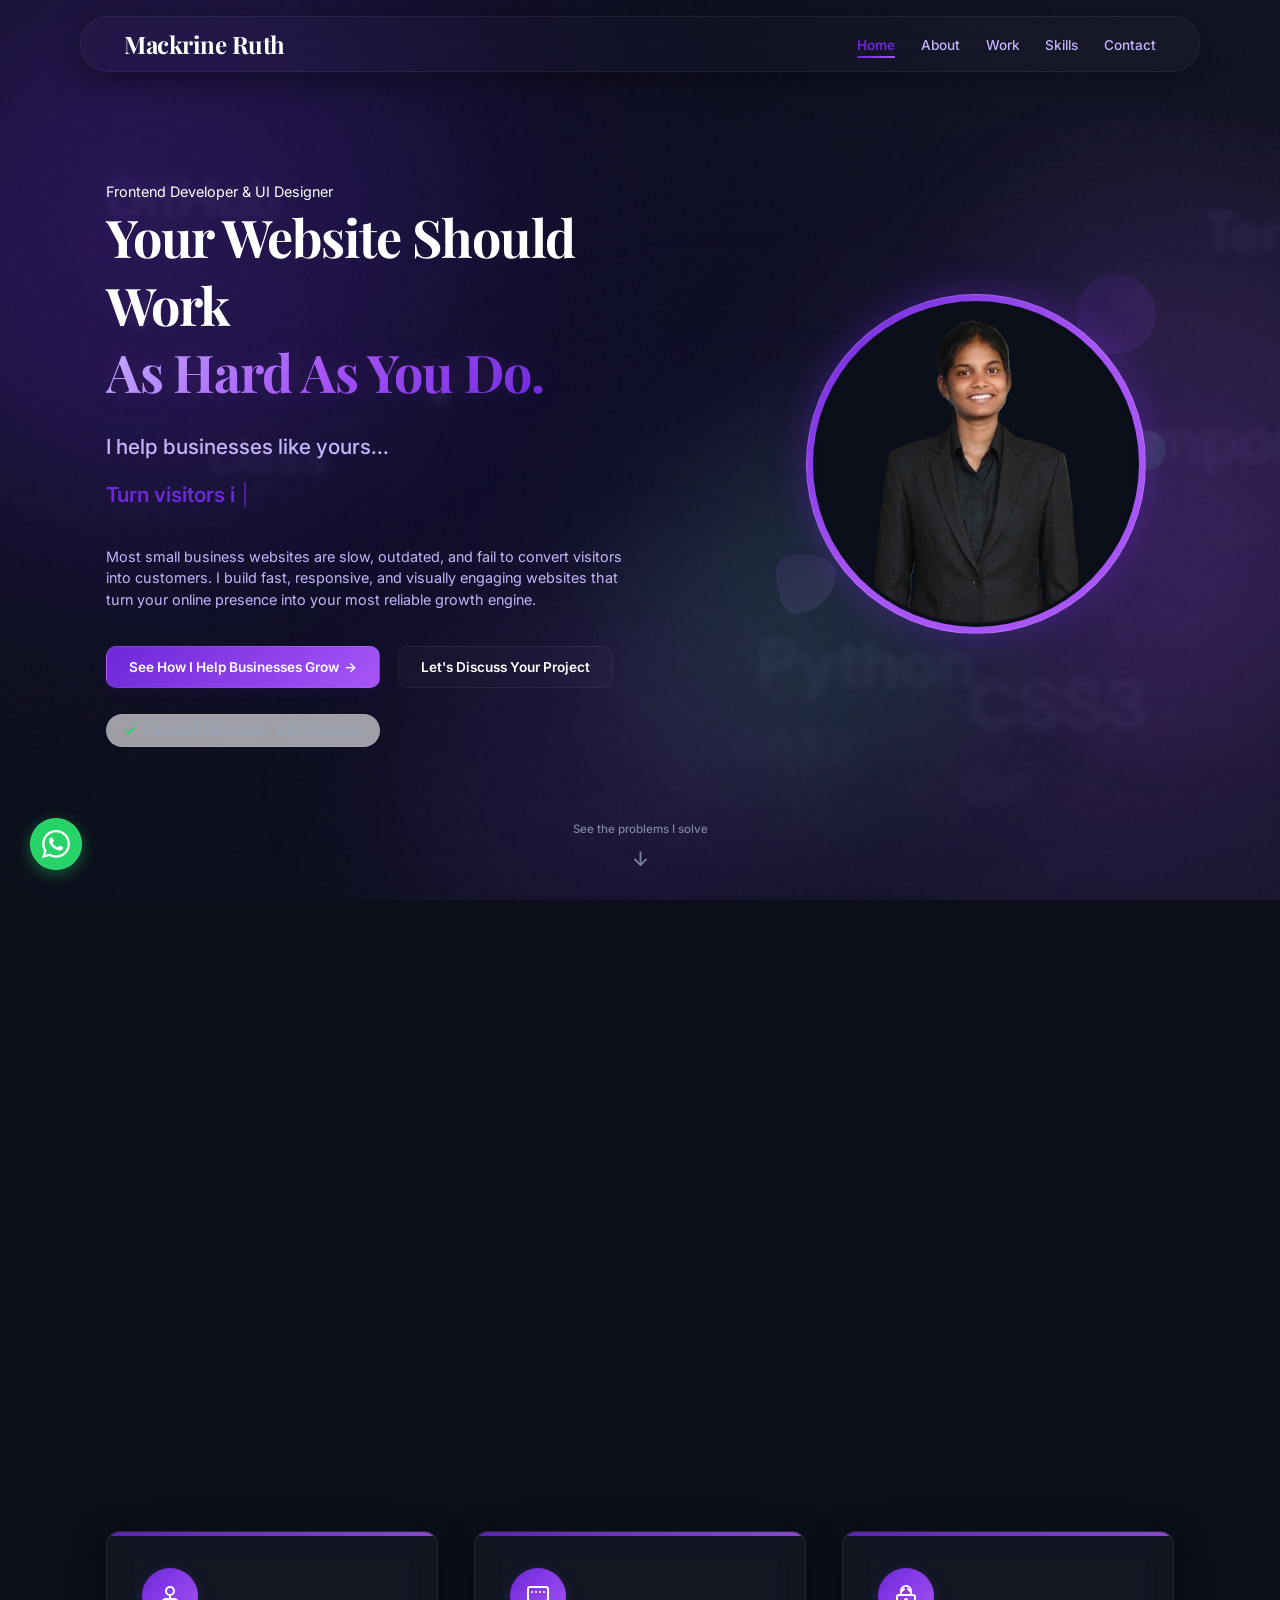
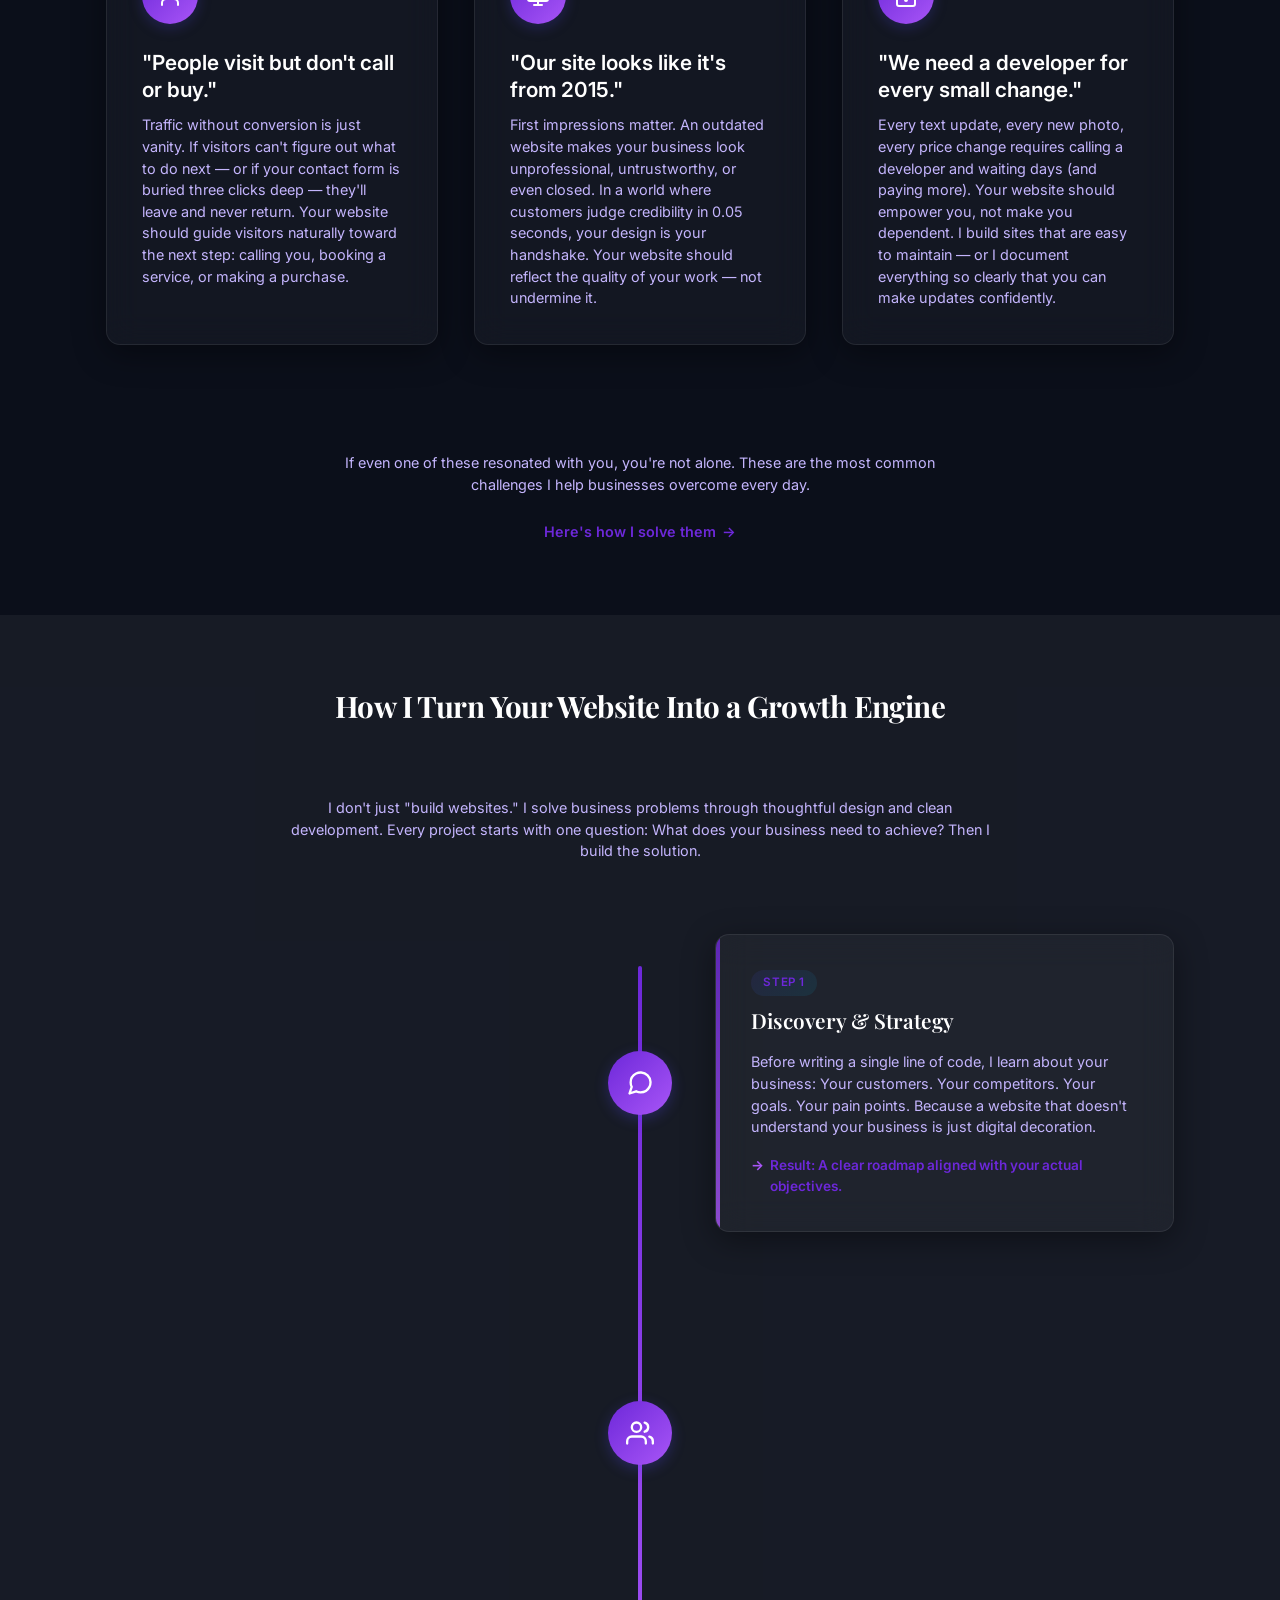
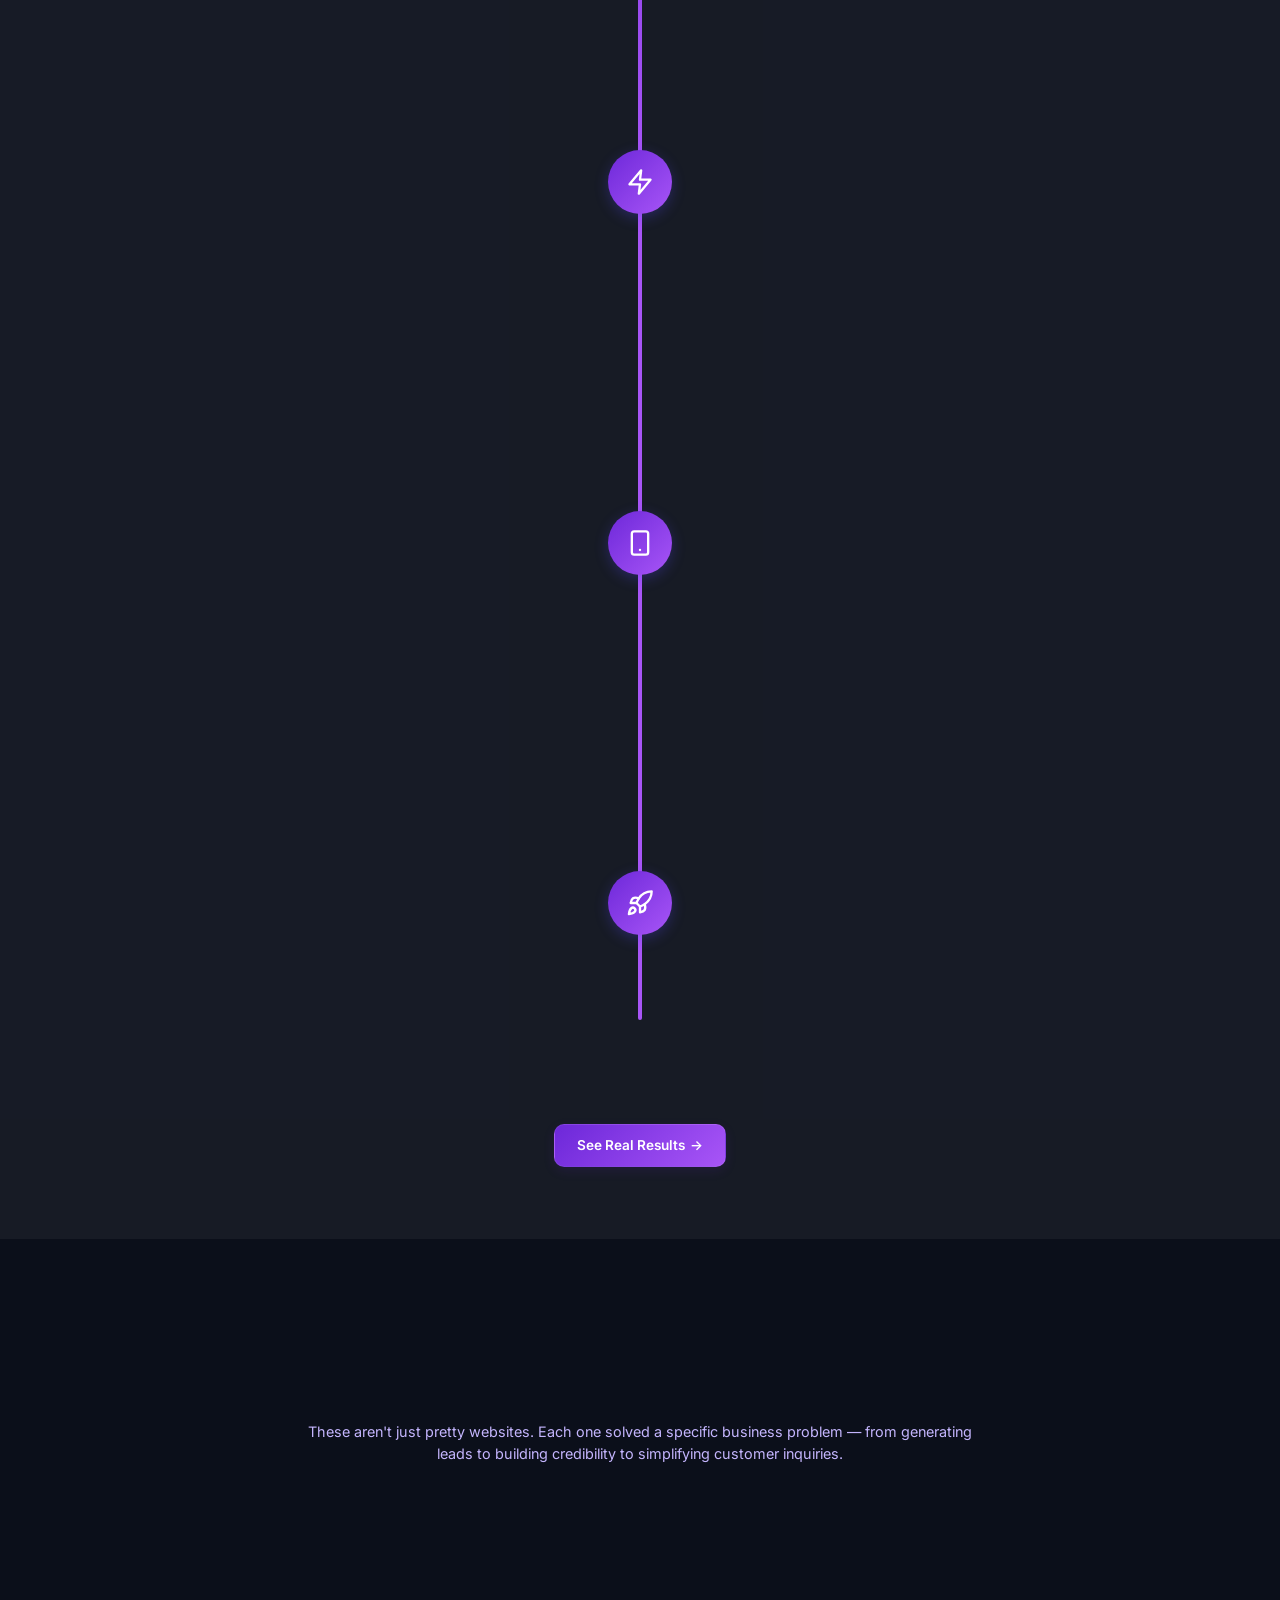
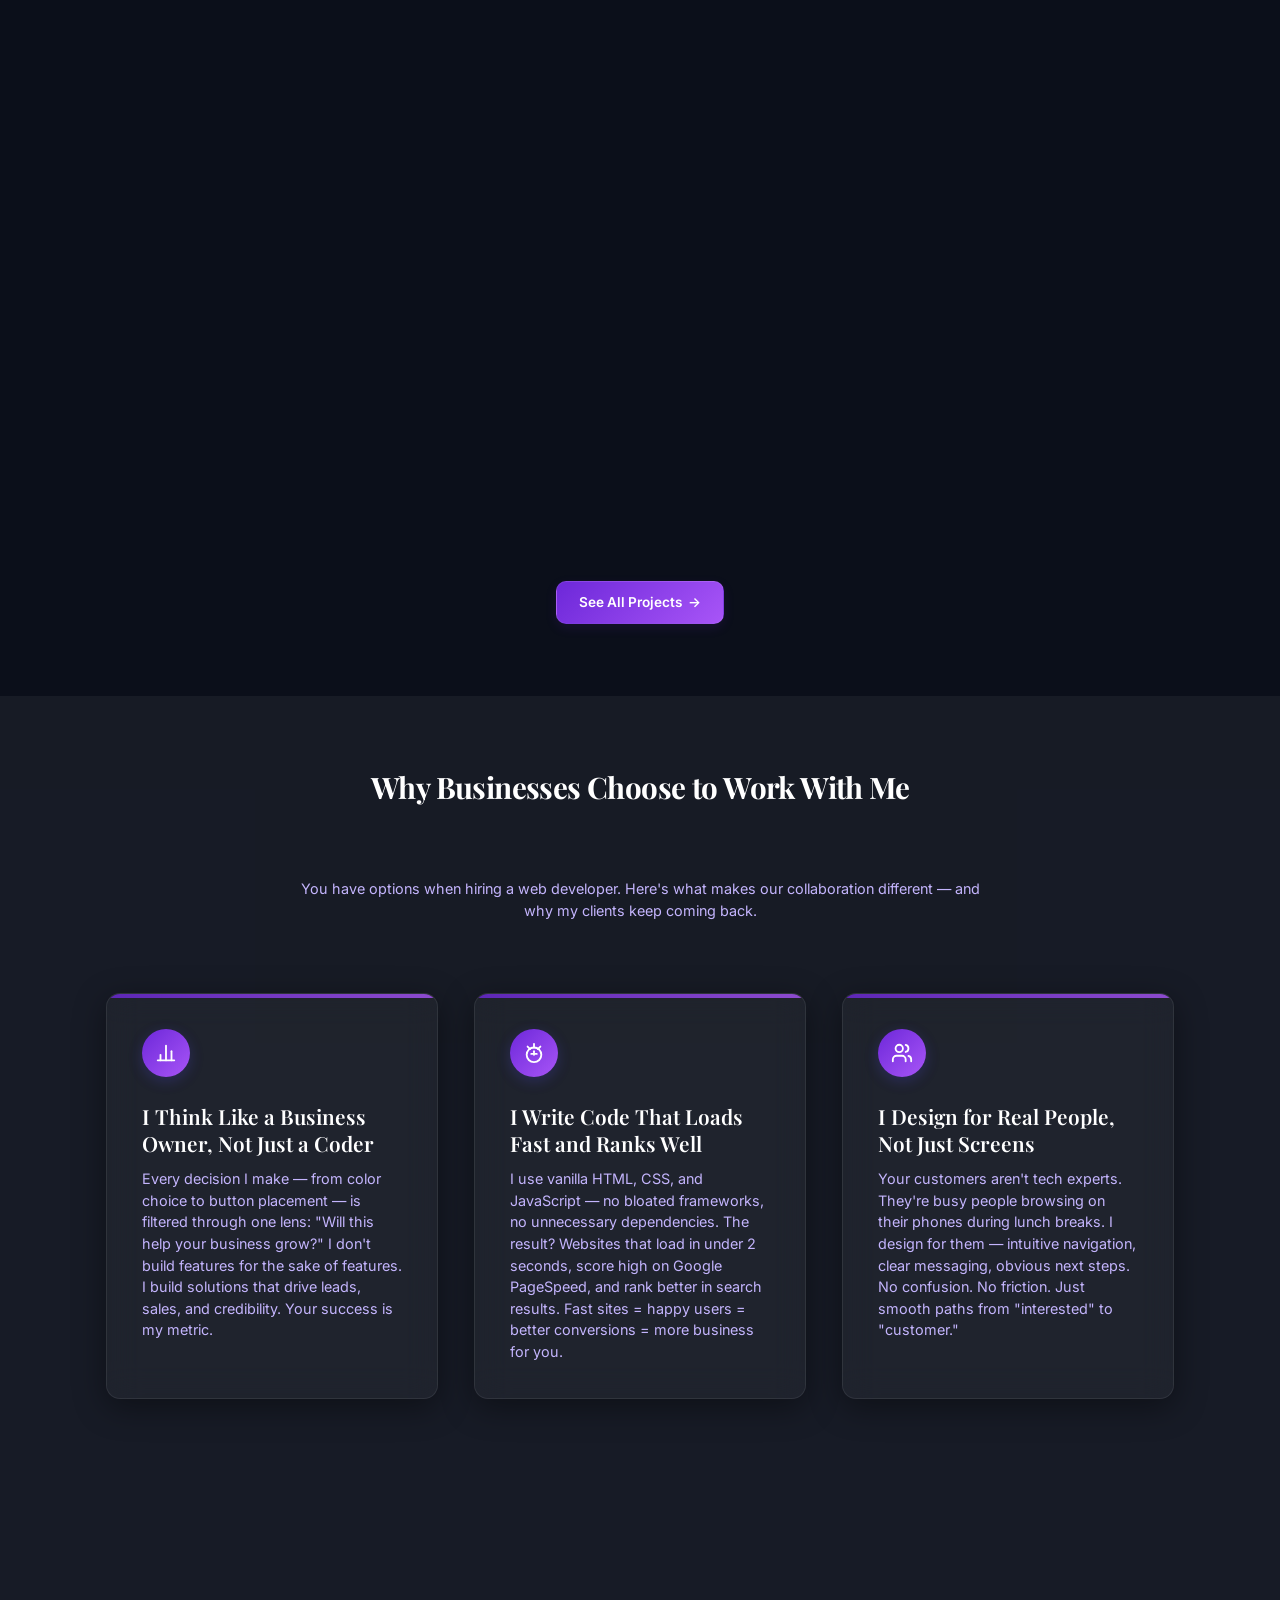
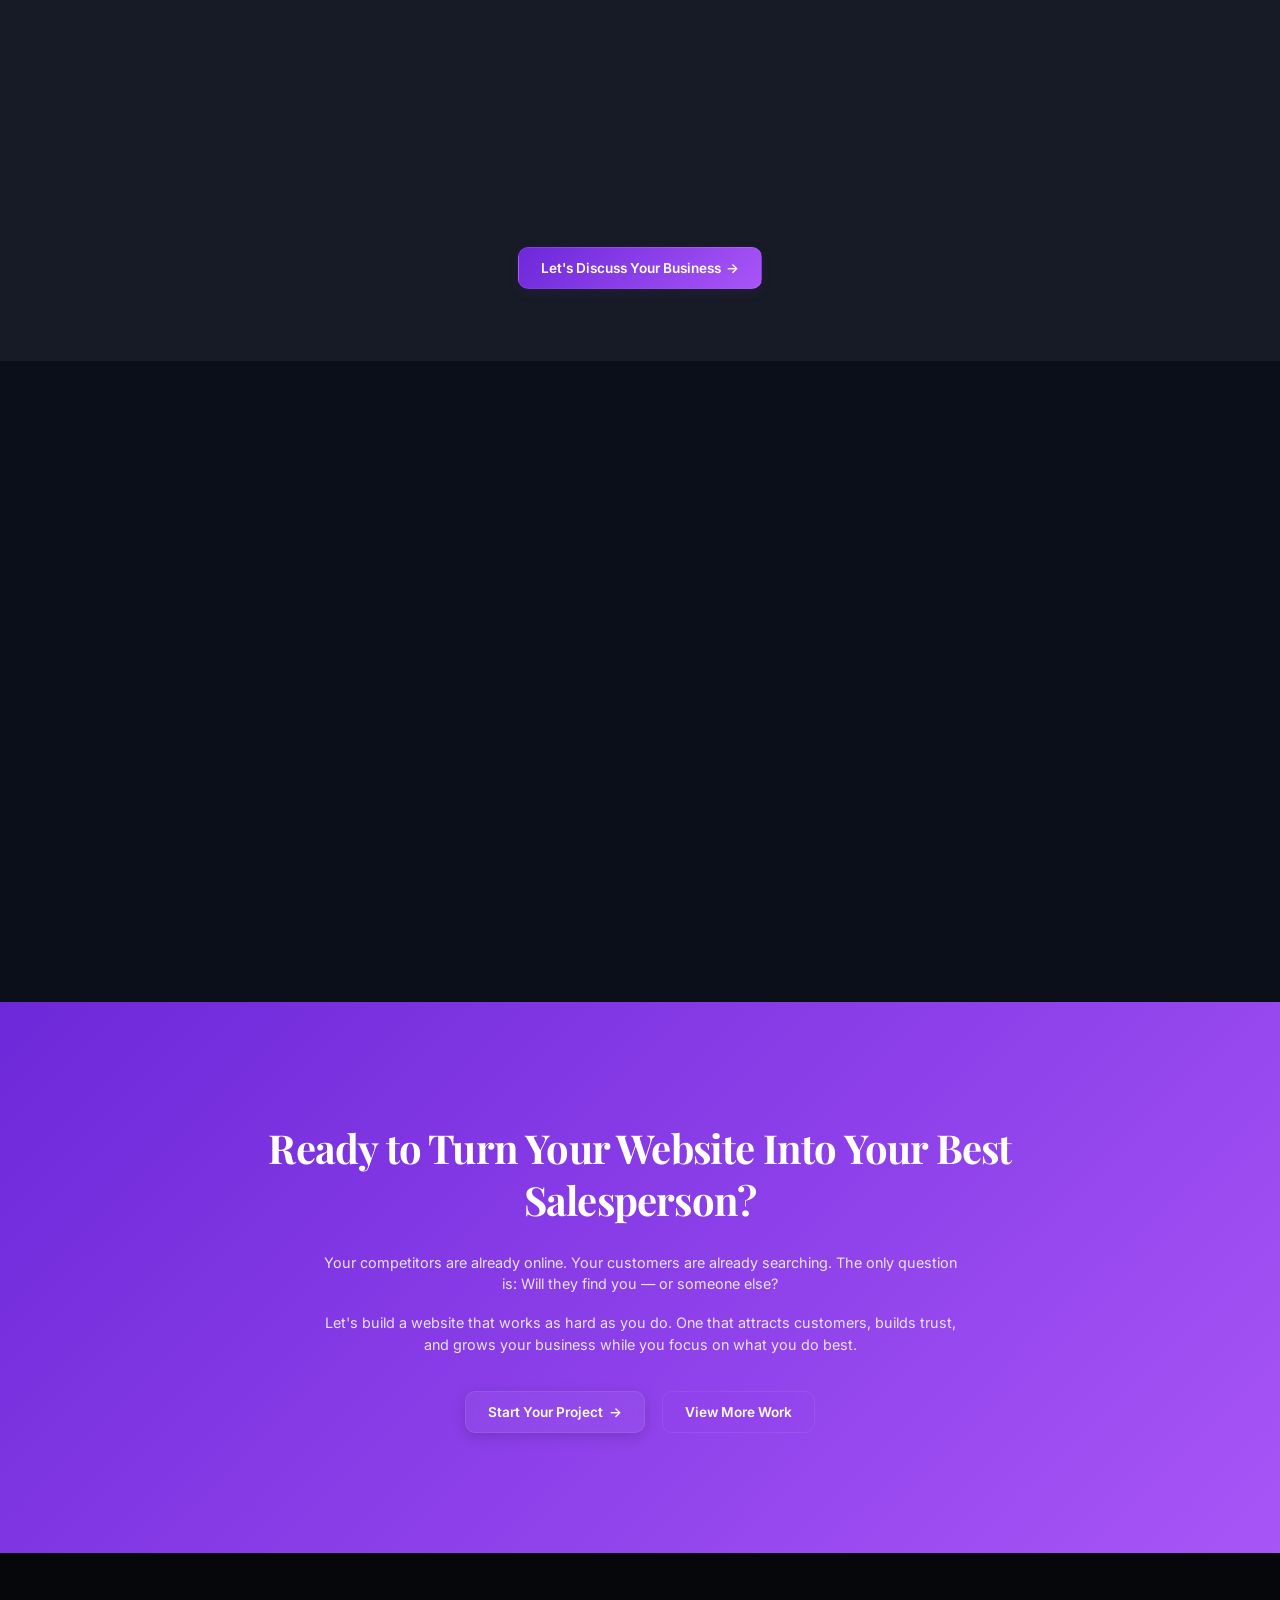
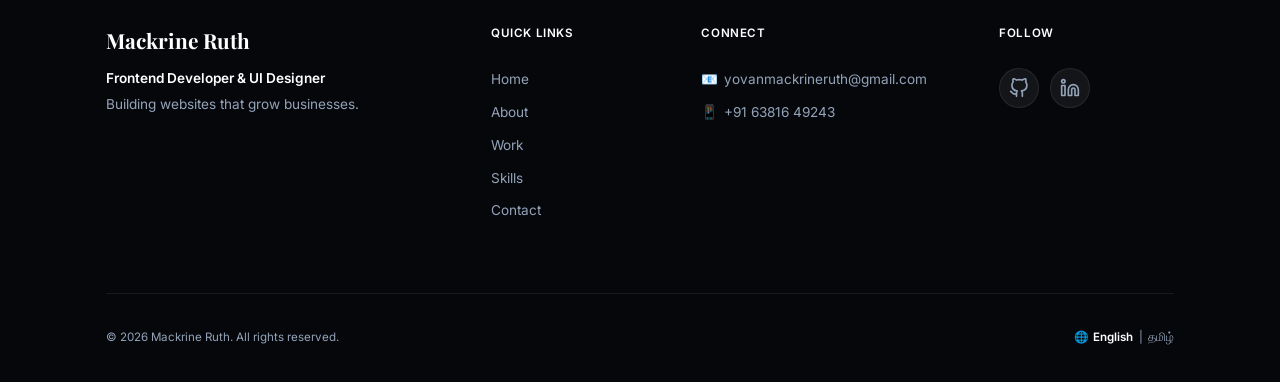
==== index.html @ 6bc2cc9e "all files uploaded" ====
<!DOCTYPE html>
<html lang="en">

<head>
    <meta charset="UTF-8">
    <meta name="viewport" content="width=device-width, initial-scale=1.0">
    <meta http-equiv="X-UA-Compatible" content="IE=edge">

    <!-- Primary SEO Meta Tags -->
    <title>Business-Focused Web Developer & UI Designer | Thanjavur, Tamil Nadu</title>
    <meta name="description"
        content="Need a website that actually grows your business? I build fast, responsive, and conversion-focused websites for small businesses in Tamil Nadu. Let's turn your online presence into your best salesperson.">
    <meta name="keywords"
        content="business website developer, web developer for small business, responsive website design, UI designer Thanjavur, hire web developer Tamil Nadu, website that converts visitors, mobile-first web design">
    <meta name="author" content="Mackrine Ruth">
    <meta name="robots" content="index, follow">
    <link rel="canonical" href="https://mackrineruth.dev/index.html">

    <!-- Open Graph / Facebook -->
    <meta property="og:type" content="website">
    <meta property="og:url" content="https://mackrineruth.dev/">
    <meta property="og:title" content="Need a Website That Grows Your Business? | Mackrine Ruth">
    <meta property="og:description"
        content="I help small businesses turn their websites into powerful growth engines. Fast, beautiful, and built to convert.">
    <meta property="og:image" content="assets/images/mackrine.png">
    <meta property="og:locale" content="en_IN">

    <!-- Twitter -->
    <meta property="twitter:card" content="summary_large_image">
    <meta property="twitter:url" content="https://mackrineruth.dev/">
    <meta property="twitter:title" content="Need a Website That Grows Your Business? | Mackrine Ruth">
    <meta property="twitter:description"
        content="I help small businesses turn their websites into powerful growth engines. Fast, beautiful, and built to convert.">
    <meta property="twitter:image" content="assets/images/mackrine.png">

    <!-- Preconnect to Google Fonts for Performance -->
    <link rel="preconnect" href="https://fonts.googleapis.com">
    <link rel="preconnect" href="https://fonts.gstatic.com" crossorigin>
    <link
        href="https://fonts.googleapis.com/css2?family=Playfair+Display:wght@400;600;700&family=Inter:wght@300;400;500;600;700&display=swap"
        rel="stylesheet">

    <!-- Main Stylesheet -->
    <link rel="stylesheet" href="css/style.css">
</head>

<body>
    <!-- Skip to main content link for screen readers and keyboard navigation -->
    <a href="#main" class="skip-link">Skip to main content</a>

    <!-- 
      ========================================
      GLOBAL HEADER / NAVIGATION
      ========================================
      - Fixed position, sticky on scroll
      - Glassmorphism effect on scroll (backdrop-filter)
      - Mobile-first: hamburger menu on < 992px
      - Desktop: horizontal nav links with active state
      - Accessible: ARIA labels, roles, keyboard support
    -->
    <header class="site-header" role="banner">
        <div class="container nav-container">
            <nav class="main-nav" role="navigation" aria-label="Main navigation">

                <!-- Brand / Logo -->
                <a href="index.html" class="nav-brand" aria-label="Mackrine Ruth - Home">
                    Mackrine Ruth
                </a>

                <!-- Desktop Navigation Menu -->
                <ul class="nav-menu" role="menubar">
                    <li role="none">
                        <a href="index.html" class="nav-link active" aria-current="page" role="menuitem">Home</a>
                    </li>
                    <li role="none">
                        <a href="about.html" class="nav-link" role="menuitem">About</a>
                    </li>
                    <li role="none">
                        <a href="work.html" class="nav-link" role="menuitem">Work</a>
                    </li>
                    <li role="none">
                        <a href="skills.html" class="nav-link" role="menuitem">Skills</a>
                    </li>
                    <li role="none">
                        <a href="contact.html" class="nav-link" role="menuitem">Contact</a>
                    </li>
                </ul>

                <!-- Mobile Hamburger Toggle -->
                <button class="nav-toggle" aria-label="Toggle navigation menu" aria-expanded="false"
                    aria-controls="mobile-drawer" type="button">
                    <span class="hamburger-bar" aria-hidden="true"></span>
                    <span class="hamburger-bar" aria-hidden="true"></span>
                    <span class="hamburger-bar" aria-hidden="true"></span>
                </button>
            </nav>
        </div>

        <!-- Mobile Navigation Drawer -->
        <div class="mobile-drawer" id="mobile-drawer" role="dialog" aria-label="Mobile navigation" aria-modal="true"
            aria-hidden="true">
            <div class="drawer-overlay" aria-hidden="true"></div>
            <div class="drawer-content">
                <div class="drawer-header">
                    <span class="drawer-brand">Mackrine Ruth</span>
                    <button class="drawer-close" aria-label="Close navigation menu" type="button">
                        <span aria-hidden="true">&times;</span>
                    </button>
                </div>

                <ul class="drawer-menu" role="menu">
                    <li role="none">
                        <a href="index.html" class="drawer-link active" aria-current="page" role="menuitem">Home</a>
                    </li>
                    <li role="none">
                        <a href="about.html" class="drawer-link" role="menuitem">About</a>
                    </li>
                    <li role="none">
                        <a href="work.html" class="drawer-link" role="menuitem">Work</a>
                    </li>
                    <li role="none">
                        <a href="skills.html" class="drawer-link" role="menuitem">Skills</a>
                    </li>
                    <li role="none">
                        <a href="contact.html" class="drawer-link" role="menuitem">Contact</a>
                    </li>
                </ul>

                <div class="drawer-footer">
                    <p class="drawer-contact">
                        <a href="mailto:yovanmackrineruth@gmail.com">yovanmackrineruth@gmail.com</a>
                    </p>
                    <p class="drawer-contact">
                        <a href="tel:+916381649243">+91 63816 49243</a>
                    </p>
                </div>
            </div>
        </div>
    </header>

    <!-- MAIN CONTENT -->
    <main id="main">

        <!-- 
          ========================================
          HERO SECTION (Home Page)
          ========================================
          - Full viewport height (100vh / 100dvh)
          - Animated CSS-only gradient mesh background
          - Two-column layout: 60% text | 40% image (desktop)
          - Typing animation cycling through business benefits
          - Profile image with gradient border ring
          - Decorative floating geometric shapes
        -->
        <section class="hero" aria-label="Hero section">

            <!-- Animated Gradient Mesh Background (CSS-only, 4 soft shapes) -->
            <div class="hero-bg" aria-hidden="true">
                <div class="gradient-shape shape-1"></div>
                <div class="gradient-shape shape-2"></div>
                <div class="gradient-shape shape-3"></div>
                <div class="gradient-shape shape-4"></div>
            </div>

            <div class="container hero-container">

                <!-- Left Column: Text Content -->
                <div class="hero-content">
                    <div class="hero-pretitle">Frontend Developer &amp; UI Designer</div>
                    <h1 class="hero-title">
                        Your Website Should Work <br>
                        <span class="text-gradient">As Hard As You Do.</span>
                    </h1>

                    <p class="hero-static-text">I help businesses like yours...</p>
                    <p class="hero-typing-wrapper">
                        <span id="typing-text" class="typing-text"></span>
                        <span class="typing-cursor" aria-hidden="true">|</span>
                    </p>

                    <p class="hero-description">
                        Most small business websites are slow, outdated, and fail to convert visitors into customers.
                        I build fast, responsive, and visually engaging websites that turn your online presence into
                        your most reliable growth engine.
                    </p>

                    <div class="hero-cta-group">
                        <a href="work.html" class="btn btn-primary">
                            See How I Help Businesses Grow
                            <span aria-hidden="true">→</span>
                        </a>
                        <a href="contact.html" class="btn btn-secondary">
                            Let's Discuss Your Project
                        </a>
                    </div>

                    <p class="hero-trust-badge">
                        <span class="badge-icon" aria-hidden="true">✓</span>
                        <span>Frontend Developer & UI Designer</span>
                    </p>
                </div>

                <!-- Right Column: Profile Image -->
                <div class="hero-image-wrapper">
                    <div class="hero-image-container">
                        <!-- Decorative floating geometric shapes -->
                        <div class="deco-shape deco-1" aria-hidden="true"></div>
                        <div class="deco-shape deco-2" aria-hidden="true"></div>
                        <div class="deco-shape deco-3" aria-hidden="true"></div>

                        <!-- Profile image with animated gradient border -->
                        <div class="profile-frame">
                            <img src="assets/images/mackrine.png"
                                alt="Mackrine Ruth - Frontend Developer and UI Designer based in Thanjavur, Tamil Nadu"
                                class="profile-image" width="400" height="400" loading="eager">
                        </div>
                    </div>
                </div>
            </div>

            <!-- Scroll Indicator -->
            <a href="#problems" class="scroll-indicator" aria-label="Scroll to explore">
                <span class="scroll-text">See the problems I solve</span>
                <span class="scroll-arrow" aria-hidden="true">↓</span>
            </a>
        </section>

        <!-- 
          ========================================
          PROBLEMS SECTION (2.3)
          ========================================
          - Background: var(--color-bg) #F8FAFC
          - Layout: 3×2 grid desktop, 2-col tablet, 1-col mobile
          - Cards: White surface, top gradient accent, icon, problem statement
          - Hover: lift, shadow deepen, gradient border reveal
        -->
        <section id="problems" class="problems-section" aria-labelledby="problems-heading">
            <div class="container">

                <h2 id="problems-heading" class="section-title">
                    Does Any of This Sound Familiar?
                </h2>

                <div class="problems-grid">

                    <!-- Problem Card 1: Slow -->
                    <article class="problem-card">
                        <div class="problem-accent" aria-hidden="true"></div>
                        <div class="problem-icon" aria-hidden="true">
                            <svg width="24" height="24" viewBox="0 0 24 24" fill="none" stroke="currentColor"
                                stroke-width="2" stroke-linecap="round" stroke-linejoin="round">
                                <circle cx="12" cy="12" r="10" />
                                <polyline points="12 6 12 12 16 14" />
                            </svg>
                        </div>
                        <h3 class="problem-title">"Our website takes forever to load."</h3>
                        <p class="problem-body">
                            You know it. Your customers feel it. Slow websites kill conversions — 53% of mobile users
                            abandon a site that takes more than 3 seconds. Google also penalizes slow sites in search
                            rankings. If your competitors' sites load faster, they're winning your customers while
                            you're still loading.
                        </p>
                    </article>

                    <!-- Problem Card 2: Mobile -->
                    <article class="problem-card">
                        <div class="problem-accent" aria-hidden="true"></div>
                        <div class="problem-icon" aria-hidden="true">
                            <svg width="24" height="24" viewBox="0 0 24 24" fill="none" stroke="currentColor"
                                stroke-width="2" stroke-linecap="round" stroke-linejoin="round">
                                <rect x="5" y="2" width="14" height="20" rx="2" ry="2" />
                                <line x1="12" y1="18" x2="12.01" y2="18" />
                                <line x1="9" y1="6" x2="15" y2="6" />
                                <line x1="9" y1="10" x2="15" y2="10" />
                            </svg>
                        </div>
                        <h3 class="problem-title">"Our site looks terrible on phones."</h3>
                        <p class="problem-body">
                            Over 60% of your customers are browsing on mobile. If your website isn't designed for
                            thumb-scrolling, pinch-zooming, and small screens, you're losing more than half your
                            potential business. A mobile-unfriendly site doesn't just look bad — it tells customers you
                            don't care about their experience.
                        </p>
                    </article>

                    <!-- Problem Card 3: Not on Google -->
                    <article class="problem-card">
                        <div class="problem-accent" aria-hidden="true"></div>
                        <div class="problem-icon" aria-hidden="true">
                            <svg width="24" height="24" viewBox="0 0 24 24" fill="none" stroke="currentColor"
                                stroke-width="2" stroke-linecap="round" stroke-linejoin="round">
                                <circle cx="11" cy="11" r="8" />
                                <line x1="21" y1="21" x2="16.65" y2="16.65" />
                                <line x1="8" y1="8" x2="14" y2="14" />
                                <line x1="14" y1="8" x2="8" y2="14" />
                            </svg>
                        </div>
                        <h3 class="problem-title">"We don't show up on Google."</h3>
                        <p class="problem-body">
                            You built a website, but it's invisible. Without proper SEO structure, semantic markup, and
                            performance optimization, search engines can't understand — or rank — your site. Being on
                            page 2 of Google is like being invisible. Your customers are searching, but they're finding
                            your competitors instead.
                        </p>
                    </article>

                    <!-- Problem Card 4: No Conversion -->
                    <article class="problem-card">
                        <div class="problem-accent" aria-hidden="true"></div>
                        <div class="problem-icon" aria-hidden="true">
                            <svg width="24" height="24" viewBox="0 0 24 24" fill="none" stroke="currentColor"
                                stroke-width="2" stroke-linecap="round" stroke-linejoin="round">
                                <path d="M20 21v-2a4 4 0 0 0-4-4H8a4 4 0 0 0-4 4v2" />
                                <circle cx="12" cy="7" r="4" />
                                <path d="M12 11v4" />
                                <path d="M12 15h.01" />
                            </svg>
                        </div>
                        <h3 class="problem-title">"People visit but don't call or buy."</h3>
                        <p class="problem-body">
                            Traffic without conversion is just vanity. If visitors can't figure out what to do next — or
                            if your contact form is buried three clicks deep — they'll leave and never return. Your
                            website should guide visitors naturally toward the next step: calling you, booking a
                            service, or making a purchase.
                        </p>
                    </article>

                    <!-- Problem Card 5: Outdated -->
                    <article class="problem-card">
                        <div class="problem-accent" aria-hidden="true"></div>
                        <div class="problem-icon" aria-hidden="true">
                            <svg width="24" height="24" viewBox="0 0 24 24" fill="none" stroke="currentColor"
                                stroke-width="2" stroke-linecap="round" stroke-linejoin="round">
                                <rect x="2" y="3" width="20" height="14" rx="2" ry="2" />
                                <line x1="8" y1="21" x2="16" y2="21" />
                                <line x1="12" y1="17" x2="12" y2="21" />
                                <path d="M6 8h.01" />
                                <path d="M10 8h.01" />
                                <path d="M14 8h.01" />
                                <path d="M18 8h.01" />
                            </svg>
                        </div>
                        <h3 class="problem-title">"Our site looks like it's from 2015."</h3>
                        <p class="problem-body">
                            First impressions matter. An outdated website makes your business look unprofessional,
                            untrustworthy, or even closed. In a world where customers judge credibility in 0.05 seconds,
                            your design is your handshake. Your website should reflect the quality of your work — not
                            undermine it.
                        </p>
                    </article>

                    <!-- Problem Card 6: Can't Update -->
                    <article class="problem-card">
                        <div class="problem-accent" aria-hidden="true"></div>
                        <div class="problem-icon" aria-hidden="true">
                            <svg width="24" height="24" viewBox="0 0 24 24" fill="none" stroke="currentColor"
                                stroke-width="2" stroke-linecap="round" stroke-linejoin="round">
                                <rect x="3" y="11" width="18" height="11" rx="2" ry="2" />
                                <path d="M7 11V7a5 5 0 0 1 10 0v4" />
                                <circle cx="12" cy="16" r="1" />
                                <path d="M8 7l2-2" />
                                <path d="M16 7l-2-2" />
                            </svg>
                        </div>
                        <h3 class="problem-title">"We need a developer for every small change."</h3>
                        <p class="problem-body">
                            Every text update, every new photo, every price change requires calling a developer and
                            waiting days (and paying more). Your website should empower you, not make you dependent. I
                            build sites that are easy to maintain — or I document everything so clearly that you can
                            make updates confidently.
                        </p>
                    </article>

                </div>

                <!-- Section Transition -->
                <div class="problems-transition">
                    <p class="transition-text">
                        If even one of these resonated with you, you're not alone. These are the most common challenges
                        I help businesses overcome every day.
                    </p>
                    <a href="#solutions" class="link-arrow">
                        Here's how I solve them
                        <span aria-hidden="true">→</span>
                    </a>
                </div>

            </div>
        </section>

        <!-- 
          ========================================
          SOLUTIONS SECTION (Section 2.4)
          ========================================
          - Background: #FFFFFF (var(--color-surface))
          - Layout: Vertical timeline, alternating left/right (desktop)
          - Central gradient line with gradient circle nodes
          - Cards with left border accent
        -->
        <section id="solutions" class="solutions-section" aria-labelledby="solutions-heading">
            <div class="container">

                <h2 id="solutions-heading" class="section-title">
                    How I Turn Your Website Into a Growth Engine
                </h2>

                <p class="section-intro">
                    I don't just &quot;build websites.&quot; I solve business problems through thoughtful design and
                    clean development.
                    Every project starts with one question: What does your business need to achieve? Then I build the
                    solution.
                </p>

                <ol class="solutions-timeline" role="list">

                    <!-- Decorative vertical connecting line -->
                    <div class="timeline-line" aria-hidden="true"></div>

                    <!-- Step 1 -->
                    <li class="timeline-item" role="listitem">
                        <div class="timeline-node" aria-hidden="true">
                            <svg width="24" height="24" viewBox="0 0 24 24" fill="none" stroke="currentColor"
                                stroke-width="2" stroke-linecap="round" stroke-linejoin="round">
                                <path
                                    d="M21 11.5a8.38 8.38 0 0 1-.9 3.8 8.5 8.5 0 0 1-7.6 4.7 8.38 8.38 0 0 1-3.8-.9L3 21l1.9-5.7a8.38 8.38 0 0 1-.9-3.8 8.5 8.5 0 0 1 4.7-7.6 8.38 8.38 0 0 1 3.8-.9h.5a8.48 8.48 0 0 1 8 8v.5z" />
                            </svg>
                        </div>
                        <article class="timeline-card">
                            <span class="card-step">Step 1</span>
                            <h3 class="card-title">Discovery &amp; Strategy</h3>
                            <p class="card-body">
                                Before writing a single line of code, I learn about your business: Your customers. Your
                                competitors. Your goals. Your pain points. Because a website that doesn't understand
                                your business is just digital decoration.
                            </p>
                            <p class="card-result">Result: A clear roadmap aligned with your actual objectives.</p>
                        </article>
                    </li>

                    <!-- Step 2 -->
                    <li class="timeline-item" role="listitem">
                        <div class="timeline-node" aria-hidden="true">
                            <svg width="24" height="24" viewBox="0 0 24 24" fill="none" stroke="currentColor"
                                stroke-width="2" stroke-linecap="round" stroke-linejoin="round">
                                <path d="M17 21v-2a4 4 0 0 0-4-4H5a4 4 0 0 0-4 4v2" />
                                <circle cx="9" cy="7" r="4" />
                                <path d="M23 21v-2a4 4 0 0 0-3-3.87" />
                                <path d="M16 3.13a4 4 0 0 1 0 7.75" />
                            </svg>
                        </div>
                        <article class="timeline-card">
                            <span class="card-step">Step 2</span>
                            <h3 class="card-title">User-Centered Design</h3>
                            <p class="card-body">
                                I design for the people who actually use your site — your customers. Intuitive
                                navigation. Clear visual hierarchy. Strategic call-to-action placement. Every element
                                guides visitors toward becoming customers.
                            </p>
                            <p class="card-result">Result: A website that feels effortless to use and naturally converts
                                visitors into leads.</p>
                        </article>
                    </li>

                    <!-- Step 3 -->
                    <li class="timeline-item" role="listitem">
                        <div class="timeline-node" aria-hidden="true">
                            <svg width="24" height="24" viewBox="0 0 24 24" fill="none" stroke="currentColor"
                                stroke-width="2" stroke-linecap="round" stroke-linejoin="round">
                                <polygon points="13 2 3 14 12 14 11 22 21 10 12 10 13 2" />
                            </svg>
                        </div>
                        <article class="timeline-card">
                            <span class="card-step">Step 3</span>
                            <h3 class="card-title">Lightning-Fast Development</h3>
                            <p class="card-body">
                                I write clean, semantic HTML, modern CSS, and efficient JavaScript. No bloated
                                frameworks. No unnecessary plugins. Just optimized code that loads in under 2 seconds
                                and ranks well on Google.
                            </p>
                            <p class="card-result">Result: A fast, secure, low-maintenance website that search engines
                                love and users enjoy.</p>
                        </article>
                    </li>

                    <!-- Step 4 -->
                    <li class="timeline-item" role="listitem">
                        <div class="timeline-node" aria-hidden="true">
                            <svg width="24" height="24" viewBox="0 0 24 24" fill="none" stroke="currentColor"
                                stroke-width="2" stroke-linecap="round" stroke-linejoin="round">
                                <rect x="5" y="2" width="14" height="20" rx="2" ry="2" />
                                <line x1="12" y1="18" x2="12.01" y2="18" />
                            </svg>
                        </div>
                        <article class="timeline-card">
                            <span class="card-step">Step 4</span>
                            <h3 class="card-title">Mobile-First Approach</h3>
                            <p class="card-body">
                                I design for mobile users first, then enhance for desktop. Thumb-friendly navigation.
                                Readable text without zooming. Fast loading on 3G networks. Because your next customer
                                is probably browsing on their phone right now.
                            </p>
                            <p class="card-result">Result: A seamless experience across all devices — no frustrated
                                pinch-zooming, no broken layouts.</p>
                        </article>
                    </li>

                    <!-- Step 5 -->
                    <li class="timeline-item" role="listitem">
                        <div class="timeline-node" aria-hidden="true">
                            <svg width="24" height="24" viewBox="0 0 24 24" fill="none" stroke="currentColor"
                                stroke-width="2" stroke-linecap="round" stroke-linejoin="round">
                                <path
                                    d="M4.5 16.5c-1.5 1.26-2 5-2 5s3.74-.5 5-2c.71-.84.7-2.13-.09-2.91a2.18 2.18 0 0 0-2.91-.09z" />
                                <path
                                    d="M12 15l-3-3a22 22 0 0 1 2-3.95A12.88 12.88 0 0 1 22 2c0 2.72-.78 7.5-6 11a22.35 22.35 0 0 1-4 2z" />
                                <path d="M9 12H4s.55-3.03 2-4c1.62-1.08 5 0 5 0" />
                                <path d="M12 15v5s3.03-.55 4-2c1.08-1.62 0-5 0-5" />
                            </svg>
                        </div>
                        <article class="timeline-card">
                            <span class="card-step">Step 5</span>
                            <h3 class="card-title">Deployment &amp; Handover</h3>
                            <p class="card-body">
                                I deploy your site to fast, reliable hosting and provide clear documentation. Need
                                future updates? I make the process simple — or train your team to handle basic changes
                                independently.
                            </p>
                            <p class="card-result">Result: A website that's live, performing, and easy to maintain.</p>
                        </article>
                    </li>

                </ol>

                <div class="section-cta">
                    <a href="work.html" class="btn btn-primary">
                        See Real Results
                        <span aria-hidden="true">→</span>
                    </a>
                </div>

            </div>
        </section>

        <!-- 
          ========================================
          FEATURED PROJECTS SECTION (Section 2.5)
          ========================================
          - Background: var(--color-bg) #F8FAFC
          - Layout: 3-column grid desktop, 2-col tablet, 1-col mobile
          - Cards: 16:9 image, hover overlay, category pill, tags
        -->
        <section id="projects" class="projects-section" aria-labelledby="projects-heading">
            <div class="container">

                <h2 id="projects-heading" class="section-title">Real Businesses. Real Results.</h2>

                <p class="section-intro">
                    These aren't just pretty websites. Each one solved a specific business problem — from generating
                    leads to building credibility to simplifying customer inquiries.
                </p>

                <div class="projects-grid">

                    <!-- Project 1: AVIKA Boutique -->
                    <article class="project-card">
                        <a href="work.html#avika" class="project-image-link"
                            aria-label="View AVIKA Boutique case study">
                            <div class="project-image-wrapper">
                                <img src="assets/images/boutique-home.png"
                                    alt="AVIKA Boutique website preview showcasing luxury fashion collections with elegant responsive design"
                                    class="project-image" width="800" height="450" loading="lazy">
                                <div class="project-overlay">
                                    <span class="overlay-text">View Case Study</span>
                                    <span class="overlay-arrow" aria-hidden="true">→</span>
                                </div>
                            </div>
                        </a>
                        <div class="project-content">
                            <div class="project-meta">
                                <span class="project-category">Business Website</span>
                            </div>
                            <h3 class="project-title">AVIKA Boutique</h3>
                            <p class="project-description">
                                A luxury boutique with a stunning physical store but zero online visibility. I built a
                                premium, fast-loading website that showcases their fashion collections with responsive
                                navigation, scroll animations, and a testimonial carousel that builds trust.
                            </p>
                            <div class="project-tags">
                                <span class="tag">HTML5</span>
                                <span class="tag">CSS3</span>
                                <span class="tag">JavaScript</span>
                            </div>
                            <a href="work.html#avika" class="project-link">
                                View Case Study
                                <span aria-hidden="true">→</span>
                            </a>
                        </div>
                    </article>

                    <!-- Project 2: Madhavi Mehandi -->
                    <article class="project-card">
                        <a href="work.html#madhavi" class="project-image-link"
                            aria-label="View Madhavi Mehandi case study">
                            <div class="project-image-wrapper">
                                <img src="assets/images/mehendi-home.png"
                                    alt="Madhavi Mehandi portfolio website displaying intricate bridal mehendi designs with interactive gallery"
                                    class="project-image" width="800" height="450" loading="lazy">
                                <div class="project-overlay">
                                    <span class="overlay-text">View Case Study</span>
                                    <span class="overlay-arrow" aria-hidden="true">→</span>
                                </div>
                            </div>
                        </a>
                        <div class="project-content">
                            <div class="project-meta">
                                <span class="project-category">Portfolio</span>
                            </div>
                            <h3 class="project-title">Madhavi Mehandi</h3>
                            <p class="project-description">
                                A talented mehendi artist invisible to potential clients. I created a stunning portfolio
                                with an auto-playing hero video, interactive gallery with category filters, and a custom
                                lightbox for immersive design viewing — all built with zero external libraries.
                            </p>
                            <div class="project-tags">
                                <span class="tag">HTML5</span>
                                <span class="tag">CSS3</span>
                                <span class="tag">JavaScript</span>
                            </div>
                            <a href="work.html#madhavi" class="project-link">
                                View Case Study
                                <span aria-hidden="true">→</span>
                            </a>
                        </div>
                    </article>

                    <!-- Project 3: TYM Jewellery -->
                    <article class="project-card">
                        <a href="work.html#tym-jewellery" class="project-image-link"
                            aria-label="View TYM Jewellery case study">
                            <div class="project-image-wrapper">
                                <img src="assets/images/jewel-home.png"
                                    alt="TYM Jewellery website showing organized gold jewellery collections with WhatsApp inquiry integration"
                                    class="project-image" width="800" height="450" loading="lazy">
                                <div class="project-overlay">
                                    <span class="overlay-text">View Case Study</span>
                                    <span class="overlay-arrow" aria-hidden="true">→</span>
                                </div>
                            </div>
                        </a>
                        <div class="project-content">
                            <div class="project-meta">
                                <span class="project-category">Business Website</span>
                            </div>
                            <h3 class="project-title">TYM Jewellery</h3>
                            <p class="project-description">
                                14 jewellery categories with no way to browse or inquire online. I built a category
                                drawer system with WhatsApp integration for instant inquiries, FAQ accordion, and
                                infinite testimonial slider — optimized for mobile users.
                            </p>
                            <div class="project-tags">
                                <span class="tag">HTML5</span>
                                <span class="tag">CSS3</span>
                                <span class="tag">JavaScript</span>
                            </div>
                            <a href="work.html#tym-jewellery" class="project-link">
                                View Case Study
                                <span aria-hidden="true">→</span>
                            </a>
                        </div>
                    </article>

                </div>

                <div class="section-cta">
                    <a href="work.html" class="btn btn-primary">
                        See All Projects
                        <span aria-hidden="true">→</span>
                    </a>
                </div>

            </div>
        </section>

        <!-- 
          ========================================
          WHY WORK WITH ME SECTION (Section 2.6)
          ========================================
          - Background: #FFFFFF (var(--color-surface))
          - Layout: 3×2 grid desktop, 2-col tablet, 1-col mobile
          - Cards: Gradient circle icon (48px), title, description
        -->
        <section id="differentiators" class="differentiators-section" aria-labelledby="differentiators-heading">
            <div class="container">

                <h2 id="differentiators-heading" class="section-title">Why Businesses Choose to Work With Me</h2>

                <p class="section-intro">
                    You have options when hiring a web developer. Here's what makes our collaboration different — and
                    why my clients keep coming back.
                </p>

                <div class="differentiators-grid">

                    <!-- Card 1: Business Mindset -->
                    <article class="diff-card">
                        <div class="diff-icon" aria-hidden="true">
                            <svg width="24" height="24" viewBox="0 0 24 24" fill="none" stroke="currentColor"
                                stroke-width="2" stroke-linecap="round" stroke-linejoin="round">
                                <path d="M18 20V10" />
                                <path d="M12 20V4" />
                                <path d="M6 20v-6" />
                                <path d="M3 20h18" />
                            </svg>
                        </div>
                        <h3 class="diff-title">I Think Like a Business Owner, Not Just a Coder</h3>
                        <p class="diff-body">
                            Every decision I make — from color choice to button placement — is filtered through one
                            lens: "Will this help your business grow?" I don't build features for the sake of features.
                            I build solutions that drive leads, sales, and credibility. Your success is my metric.
                        </p>
                    </article>

                    <!-- Card 2: Fast & Optimized -->
                    <article class="diff-card">
                        <div class="diff-icon" aria-hidden="true">
                            <svg width="24" height="24" viewBox="0 0 24 24" fill="none" stroke="currentColor"
                                stroke-width="2" stroke-linecap="round" stroke-linejoin="round">
                                <path d="M12 2v4" />
                                <path d="m5 5 2.8 2.8" />
                                <path d="m19 5-2.8 2.8" />
                                <circle cx="12" cy="14" r="8" />
                                <path d="M12 10v4" />
                                <path d="M9 13h6" />
                            </svg>
                        </div>
                        <h3 class="diff-title">I Write Code That Loads Fast and Ranks Well</h3>
                        <p class="diff-body">
                            I use vanilla HTML, CSS, and JavaScript — no bloated frameworks, no unnecessary
                            dependencies. The result? Websites that load in under 2 seconds, score high on Google
                            PageSpeed, and rank better in search results. Fast sites = happy users = better conversions
                            = more business for you.
                        </p>
                    </article>

                    <!-- Card 3: People-First Design -->
                    <article class="diff-card">
                        <div class="diff-icon" aria-hidden="true">
                            <svg width="24" height="24" viewBox="0 0 24 24" fill="none" stroke="currentColor"
                                stroke-width="2" stroke-linecap="round" stroke-linejoin="round">
                                <path d="M16 21v-2a4 4 0 0 0-4-4H6a4 4 0 0 0-4 4v2" />
                                <circle cx="9" cy="7" r="4" />
                                <path d="M22 21v-2a4 4 0 0 0-3-3.87" />
                                <path d="M16 3.13a4 4 0 0 1 0 7.75" />
                            </svg>
                        </div>
                        <h3 class="diff-title">I Design for Real People, Not Just Screens</h3>
                        <p class="diff-body">
                            Your customers aren't tech experts. They're busy people browsing on their phones during
                            lunch breaks. I design for them — intuitive navigation, clear messaging, obvious next steps.
                            No confusion. No friction. Just smooth paths from "interested" to "customer."
                        </p>
                    </article>

                    <!-- Card 4: On-Time Delivery -->
                    <article class="diff-card">
                        <div class="diff-icon" aria-hidden="true">
                            <svg width="24" height="24" viewBox="0 0 24 24" fill="none" stroke="currentColor"
                                stroke-width="2" stroke-linecap="round" stroke-linejoin="round">
                                <rect x="3" y="4" width="18" height="18" rx="2" ry="2" />
                                <line x1="16" y1="2" x2="16" y2="6" />
                                <line x1="8" y1="2" x2="8" y2="6" />
                                <line x1="3" y1="10" x2="21" y2="10" />
                                <path d="m9 16 2 2 4-4" />
                            </svg>
                        </div>
                        <h3 class="diff-title">I Deliver on Time, Every Time</h3>
                        <p class="diff-body">
                            I respect your time and your deadlines. Through clear planning, regular updates, and
                            transparent communication, I ensure projects stay on track — without surprises or
                            last-minute scrambles.
                        </p>
                    </article>

                    <!-- Card 5: Easy to Reach -->
                    <article class="diff-card">
                        <div class="diff-icon" aria-hidden="true">
                            <svg width="24" height="24" viewBox="0 0 24 24" fill="none" stroke="currentColor"
                                stroke-width="2" stroke-linecap="round" stroke-linejoin="round">
                                <path d="M21 15a2 2 0 0 1-2 2H7l-4 4V5a2 2 0 0 1 2-2h14a2 2 0 0 1 2 2z" />
                            </svg>
                        </div>
                        <h3 class="diff-title">I'm Easy to Reach and Quick to Respond</h3>
                        <p class="diff-body">
                            Based in Thanjavur, working with clients across Tamil Nadu. WhatsApp, email, phone — I
                            respond within hours, not days. Because your questions shouldn't wait.
                        </p>
                    </article>

                    <!-- Card 6: Easy to Maintain -->
                    <article class="diff-card">
                        <div class="diff-icon" aria-hidden="true">
                            <svg width="24" height="24" viewBox="0 0 24 24" fill="none" stroke="currentColor"
                                stroke-width="2" stroke-linecap="round" stroke-linejoin="round">
                                <path
                                    d="M14.7 6.3a1 1 0 0 0 0 1.4l1.6 1.6a1 1 0 0 0 1.4 0l3.77-3.77a6 6 0 0 1-7.94 7.94l-6.91 6.91a2.12 2.12 0 0 1-3-3l6.91-6.91a6 6 0 0 1 7.94-7.94l-3.76 3.76z" />
                            </svg>
                        </div>
                        <h3 class="diff-title">I Build Sites That Are Easy to Maintain</h3>
                        <p class="diff-body">
                            No complex CMS configurations. No mysterious plugin dependencies. I build clean, documented
                            code that you (or your team) can update with confidence. Or I handle updates for you — your
                            choice.
                        </p>
                    </article>

                </div>

                <div class="section-cta">
                    <a href="contact.html" class="btn btn-primary">
                        Let's Discuss Your Business
                        <span aria-hidden="true">→</span>
                    </a>
                </div>

            </div>
        </section>

        <!-- 
          ========================================
          TESTIMONIAL / TRUST SECTION (Section 2.7)
          ========================================
          - Background: var(--color-dark) #0F172A
          - Layout: Centered, max-width 800px
          - Large gradient quote marks, Playfair Display italic quote
        -->
        <section id="testimonials" class="testimonial-section reveal" aria-labelledby="testimonials-heading">
            <div class="container">

                <h2 id="testimonials-heading" class="section-title section-title--light">What My Clients Say</h2>

                <figure class="testimonial-card">
                    <span class="quote-marks" aria-hidden="true">“</span>

                    <blockquote>
                        <p class="testimonial-quote">
                            I don't measure success by how pretty a website looks. I measure it by how much it helps
                            your business grow. Every project is a partnership — your goals become my goals, and I won't
                            stop until we achieve them together.
                        </p>
                    </blockquote>

                    <figcaption class="testimonial-attribution">
                        <span class="attribution-line" aria-hidden="true"></span>
                        <cite>Mackrine Ruth</cite>
                    </figcaption>
                </figure>

            </div>
        </section>

        <!-- 
          ========================================
          FINAL CTA SECTION (Section 2.8)
          ========================================
          - Background: Gradient (Indigo → Cyan)
          - Layout: Centered, 120px vertical padding
          - White text + white primary button + transparent secondary button
        -->
        <section id="final-cta" class="final-cta-section" aria-labelledby="final-cta-heading">
            <div class="container">
                <div class="final-cta-content">

                    <h2 id="final-cta-heading" class="final-cta-title">
                        Ready to Turn Your Website Into Your Best Salesperson?
                    </h2>

                    <p class="final-cta-body">
                        Your competitors are already online. Your customers are already searching. The only question is:
                        Will they find you — or someone else?
                    </p>

                    <p class="final-cta-body">
                        Let's build a website that works as hard as you do. One that attracts customers, builds trust,
                        and grows your business while you focus on what you do best.
                    </p>

                    <div class="final-cta-actions">
                        <a href="contact.html" class="btn btn-light">
                            Start Your Project
                            <span aria-hidden="true">→</span>
                        </a>
                        <a href="work.html" class="btn btn-ghost">
                            View More Work
                        </a>
                    </div>

                </div>
            </div>
        </section>

        <!-- 
          ========================================
          GLOBAL FOOTER (Section 2.9)
          ========================================
          - Background: var(--color-dark) #0F172A
          - Layout: 4-column desktop, 2-col tablet, 1-col mobile
          - Semantic <footer> with contentinfo role
        -->
        <footer class="site-footer" role="contentinfo">
            <div class="container">
                <div class="footer-grid">

                    <!-- Brand Column -->
                    <div class="footer-brand">
                        <a href="index.html" class="footer-logo">Mackrine Ruth</a>
                        <p class="footer-tagline">Frontend Developer & UI Designer</p>
                        <p class="footer-mission">Building websites that grow businesses.</p>
                    </div>

                    <!-- Quick Links -->
                    <nav class="footer-nav" aria-label="Footer navigation">
                        <h3 class="footer-heading">Quick Links</h3>
                        <ul class="footer-links">
                            <li><a href="index.html">Home</a></li>
                            <li><a href="about.html">About</a></li>
                            <li><a href="work.html">Work</a></li>
                            <li><a href="skills.html">Skills</a></li>
                            <li><a href="contact.html">Contact</a></li>
                        </ul>
                    </nav>

                    <!-- Contact Info -->
                    <div class="footer-contact">
                        <h3 class="footer-heading">Connect</h3>
                        <ul class="footer-links">
                            <li>
                                <a href="mailto:yovanmackrineruth@gmail.com">
                                    <span aria-hidden="true">📧</span>
                                    yovanmackrineruth@gmail.com
                                </a>
                            </li>
                            <li>
                                <a href="tel:+916381649243">
                                    <span aria-hidden="true">📱</span>
                                    +91 63816 49243
                                </a>
                            </li>
                        </ul>
                    </div>

                    <!-- Social Links -->
                    <div class="footer-social">
                        <h3 class="footer-heading">Follow</h3>
                        <ul class="footer-social-links">
                            <li>
                                <a href="https://github.com/macky-2004" target="_blank" rel="noopener noreferrer"
                                    aria-label="GitHub Profile">
                                    <svg width="20" height="20" viewBox="0 0 24 24" fill="none" stroke="currentColor"
                                        stroke-width="2" stroke-linecap="round" stroke-linejoin="round">
                                        <path
                                            d="M9 19c-5 1.5-5-2.5-7-3m14 6v-3.87a3.37 3.37 0 0 0-.94-2.61c3.14-.35 6.44-1.54 6.44-7A5.44 5.44 0 0 0 20 4.77 5.07 5.07 0 0 0 19.91 1S18.73.65 16 2.48a13.38 13.38 0 0 0-7 0C6.27.65 5.09 1 5.09 1A5.07 5.07 0 0 0 5 4.77a5.44 5.44 0 0 0-1.5 3.78c0 5.42 3.3 6.61 6.44 7A3.37 3.37 0 0 0 9 18.13V22" />
                                    </svg>
                                </a>
                            </li>
                            <li>
                                <a href="https://linkedin.com/in/mackrine-ruth-5611002bb" target="_blank"
                                    rel="noopener noreferrer" aria-label="LinkedIn Profile">
                                    <svg width="20" height="20" viewBox="0 0 24 24" fill="none" stroke="currentColor"
                                        stroke-width="2" stroke-linecap="round" stroke-linejoin="round">
                                        <path
                                            d="M16 8a6 6 0 0 1 6 6v7h-4v-7a2 2 0 0 0-2-2 2 2 0 0 0-2 2v7h-4v-7a6 6 0 0 1 6-6z" />
                                        <rect x="2" y="9" width="4" height="12" />
                                        <circle cx="4" cy="4" r="2" />
                                    </svg>
                                </a>
                            </li>
                        </ul>
                    </div>

                </div>

                <!-- Footer Bottom Bar -->
                <div class="footer-bottom">
                    <p class="footer-copyright">© 2026 Mackrine Ruth. All rights reserved.</p>
                    <div class="footer-language">
                        <span class="lang-label" aria-hidden="true">🌐</span>
                        <span class="lang-active">English</span>
                        <span aria-hidden="true">|</span>
                        <a href="#" class="lang-link" lang="ta">தமிழ்</a>
                    </div>
                </div>

            </div>
        </footer>

    </main>

    <!-- JavaScript -->
    <script src="js/main.js"></script>

    <!-- JSON-LD Schema Markup for SEO -->
    <script type="application/ld+json">
    {
      "@context": "https://schema.org",
      "@type": "Person",
      "name": "Mackrine Ruth",
      "jobTitle": "Frontend Developer & UI Designer",
      "description": "I help small businesses turn their websites into powerful growth engines through fast, responsive, and conversion-focused web design.",
      "url": "https://mackrineruth.dev",
      "address": {
        "@type": "PostalAddress",
        "addressLocality": "Mathur, Thanjavur",
        "addressRegion": "Tamil Nadu",
        "addressCountry": "IN"
      },
      "email": "yovanmackrineruth@gmail.com",
      "telephone": "+916381649243",
      "sameAs": [
        "https://github.com/macky-2004",
        "https://linkedin.com/in/mackrine-ruth-5611002bb"
      ],
      "knowsAbout": [
        "Web Development",
        "UI Design",
        "Responsive Design",
        "Small Business Websites",
        "Frontend Development"
      ],
      "offers": {
        "@type": "Offer",
        "itemOffered": {
          "@type": "Service",
          "name": "Business Website Development",
          "description": "Fast, responsive, and conversion-focused websites for small businesses"
        }
      }
    }
    </script>
</body>

</html>
---- css/style.css ----
/* ============================================
   MACKRINE RUTH PORTFOLIO
   Global Styles | Navigation | Hero Section
   Mobile-First Responsive Design
   ============================================ */

/* ------------------------------------------
   1. CSS CUSTOM PROPERTIES (Design Tokens)
   ------------------------------------------ */
:root {
    /* Primary Gradient: Rich Purple Glow → Neon Violet Accent */
    --color-primary-start: #6D28D9;
    --color-primary-end: #A855F7;

    /* Secondary Gradient: Neon Violet → Soft Lavender */
    --color-secondary-start: #A855F7;
    --color-secondary-end: #C4B5FD;

    /* Accent Gradient: Soft Lavender → Tech Green (for CTA/success) */
    --color-accent-start: #C4B5FD;
    --color-accent-end: #25D366;

    /* Background Colors */
    --color-bg: #0B0F1A;
    --color-bg-alt: #120A2A;
    --color-surface: rgba(255, 255, 255, 0.05);
    --color-dark: #05070B;

    /* Text Colors */
    --color-text-primary: #FFFFFF;
    --color-text-secondary: #C4B5FD;
    --color-text-muted: #94A3B8;
    --color-text-light: #FFFFFF;

    /* Border Colors */
    --color-border: rgba(255, 255, 255, 0.08);
    --color-border-hover: rgba(168, 85, 247, 0.3);

    /* Typography */
    --font-display: 'Playfair Display', Georgia, serif;
    --font-body: 'Inter', system-ui, -apple-system, sans-serif;

    /* Fluid Font Sizes - Tightened for SaaS feel */
    --text-hero: clamp(2.0rem, 4.5vw, 3.25rem);
    --text-h2: clamp(1.4rem, 3.2vw, 1.85rem);
    --text-h3: clamp(1.1rem, 2vw, 1.3rem);
    --text-body: clamp(0.9rem, 1vw, 0.975rem);
    --text-small: 0.85rem;
    --text-caption: 0.725rem;

    /* Line Heights - Tighter, more compact */
    --leading-tight: 1.3;
    --leading-normal: 1.5;
    --leading-compact: 1.0;

    /* Spacing Scale - Compact layout system */
    --space-xs: 0.35rem;
    --space-sm: 0.7rem;
    --space-md: 1.1rem;
    --space-lg: 1.6rem;
    --space-xl: 2.2rem;
    --space-2xl: 3.2rem;
    --space-3xl: 4.5rem;

    /* Layout */
    --nav-height: 56px;
    --container-max: 1120px;
    --radius-sm: 6px;
    --radius-md: 10px;
    --radius-lg: 14px;
    --radius-xl: 18px;
    --radius-full: 9999px;

    /* Shadows (Subtle, professional) */
    --shadow-sm: 0 2px 8px rgba(0, 0, 0, 0.4);
    --shadow-md: 0 6px 20px rgba(109, 40, 217, 0.12);
    --shadow-lg: 0 16px 36px rgba(0, 0, 0, 0.5);
    --shadow-nav: 0 2px 20px rgba(0, 0, 0, 0.4);

    /* Transitions */
    --transition-fast: 200ms cubic-bezier(0.4, 0, 0.2, 1);
    --transition-base: 300ms cubic-bezier(0.4, 0, 0.2, 1);
    --transition-slow: 600ms cubic-bezier(0.4, 0, 0.2, 1);

    /* Z-Index Scale */
    --z-bg: -1;
    --z-content: 1;
    --z-nav: 100;
    --z-drawer: 200;
    --z-overlay: 150;
    --z-skip: 300;
}

/* Desktop navigation height and container overrides */
@media (min-width: 992px) {
    :root {
        --nav-height: 64px;
        --container-max: 1120px;
    }
}

/* Mobile-first scaling overrides to reduce spacing and font sizes */
@media (max-width: 767px) {
    :root {
        --space-xs: 0.25rem;
        --space-sm: 0.5rem;
        --space-md: 0.85rem;
        --space-lg: 1.25rem;
        --space-xl: 1.75rem;
        --space-2xl: 2.5rem;
        --space-3xl: 3.0rem;
        
        --text-hero: clamp(1.8rem, 7vw, 2.25rem);
        --text-h2: clamp(1.3rem, 5vw, 1.6rem);
        --text-h3: clamp(1.05rem, 4vw, 1.15rem);
        --text-body: 0.875rem;
        --nav-height: 48px;
    }
}

/* ------------------------------------------
   2. RESET & BASE STYLES
   ------------------------------------------ */
*,
*::before,
*::after {
    box-sizing: border-box;
    margin: 0;
    padding: 0;
}

html {
    scroll-behavior: smooth;
    font-size: 16px;
    -webkit-text-size-adjust: 100%;
    -webkit-font-smoothing: antialiased;
    -moz-osx-font-smoothing: grayscale;
}

body {
    font-family: var(--font-body);
    font-size: var(--text-body);
    line-height: var(--leading-normal);
    color: var(--color-text-primary);
    background-color: var(--color-bg);
    overflow-x: hidden;
    position: relative;
    min-height: 100vh;
}

/* Background gradient mesh layers */
body::before {
    content: '';
    position: fixed;
    inset: 0;
    z-index: -10;
    background: #0B0F1A;
    background-image: 
        radial-gradient(circle at 10% 20%, rgba(109, 40, 217, 0.16) 0%, transparent 45%),
        radial-gradient(circle at 90% 80%, rgba(168, 85, 247, 0.14) 0%, transparent 45%),
        radial-gradient(circle at 50% 50%, rgba(12, 10, 42, 0.6) 0%, transparent 100%),
        radial-gradient(circle at 85% 15%, rgba(196, 181, 253, 0.05) 0%, transparent 35%);
    pointer-events: none;
}

/* Subtle noise texture overlay */
body::after {
    content: '';
    position: fixed;
    inset: 0;
    z-index: -9;
    opacity: 0.025;
    pointer-events: none;
    background-image: url("data:image/svg+xml,%3Csvg viewBox='0 0 200 200' xmlns='http://www.w3.org/2000/svg'%3E%3Cfilter id='noiseFilter'%3E%3CfeTurbulence type='fractalNoise' baseFrequency='0.85' numOctaves='3' stitchTiles='stitch'/%3E%3C/filter%3E%3Crect width='100%25' height='100%25' filter='url(%23noiseFilter)'/%3E%3C/svg%3E");
}

/* Premium Scrollbar */
::-webkit-scrollbar {
    width: 10px;
}
::-webkit-scrollbar-track {
    background: #0B0F1A;
}
::-webkit-scrollbar-thumb {
    background: rgba(109, 40, 217, 0.3);
    border-radius: var(--radius-full);
    border: 2px solid #0B0F1A;
}
::-webkit-scrollbar-thumb:hover {
    background: rgba(168, 85, 247, 0.6);
}

/* Remove default list styles for navigation */
ul[role="menubar"],
ul[role="menu"],
.drawer-menu {
    list-style: none;
}

/* Accessible focus indicators */
:focus-visible {
    outline: 3px solid var(--color-primary-start);
    outline-offset: 2px;
    border-radius: var(--radius-sm);
}

/* Respect reduced motion preferences */
@media (prefers-reduced-motion: reduce) {

    *,
    *::before,
    *::after {
        animation-duration: 0.01ms !important;
        animation-iteration-count: 1 !important;
        transition-duration: 0.01ms !important;
        scroll-behavior: auto !important;
    }

    .typing-cursor {
        animation: none !important;
        opacity: 0;
    }
}

/* ------------------------------------------
   3. UTILITY CLASSES
   ------------------------------------------ */
.container {
    width: 100%;
    max-width: var(--container-max);
    margin: 0 auto;
    padding-left: var(--space-md);
    padding-right: var(--space-md);
}

@media (min-width: 768px) {
    .container {
        padding-left: var(--space-lg);
        padding-right: var(--space-lg);
    }
}

.text-gradient {
    background: linear-gradient(135deg, var(--color-primary-start), var(--color-primary-end));
    -webkit-background-clip: text;
    -webkit-text-fill-color: transparent;
    background-clip: text;
}

/* Skip to content link for keyboard users */
.skip-link {
    position: absolute;
    top: -100%;
    left: var(--space-md);
    z-index: var(--z-skip);
    padding: var(--space-sm) var(--space-md);
    background: var(--color-dark);
    color: var(--color-text-light);
    font-weight: 600;
    text-decoration: none;
    border-radius: var(--radius-md);
    transition: top var(--transition-fast);
}

.skip-link:focus {
    top: var(--space-md);
}

/* ------------------------------------------
   4. BUTTON SYSTEM
   ------------------------------------------ */
.btn {
    display: inline-flex;
    align-items: center;
    justify-content: center;
    gap: var(--space-xs);
    font-family: var(--font-body);
    font-weight: 600;
    font-size: var(--text-small);
    text-decoration: none;
    border: none;
    cursor: pointer;
    transition: all var(--transition-fast);
    border-radius: var(--radius-md);
    padding: 10px 22px;
    min-height: 40px;
}

.btn-primary {
    background: linear-gradient(135deg, var(--color-primary-start), var(--color-primary-end));
    color: var(--color-text-light);
    box-shadow: 0 4px 12px rgba(109, 40, 217, 0.12);
}

.btn-primary:hover {
    transform: translateY(-1.5px);
    box-shadow: 0 6px 16px rgba(109, 40, 217, 0.2);
    filter: brightness(1.05);
}

.btn-primary:active {
    transform: scale(0.98);
}

.btn-secondary {
    background: transparent;
    color: var(--color-text-primary);
    border: 1px solid var(--color-border);
}

.btn-secondary:hover {
    background: rgba(255, 255, 255, 0.03);
    border-color: var(--color-primary-end);
    color: #FFFFFF;
    transform: translateY(-1.5px);
}

/* ------------------------------------------
   5. GLOBAL HEADER / NAVIGATION
   ------------------------------------------ */
.site-header {
    position: fixed;
    top: 0;
    left: 0;
    width: 100%;
    height: var(--nav-height);
    z-index: var(--z-nav);
    transition: background var(--transition-base),
        box-shadow var(--transition-base),
        backdrop-filter var(--transition-base);
}

/* Glassmorphism state triggered on scroll */
.site-header.scrolled {
    background: rgba(248, 250, 252, 0.85);
    backdrop-filter: blur(20px);
    -webkit-backdrop-filter: blur(20px);
    box-shadow: var(--shadow-nav);
    border-bottom: 1px solid var(--color-border);
}

.nav-container {
    height: 100%;
    display: flex;
    align-items: center;
}

.main-nav {
    display: flex;
    align-items: center;
    justify-content: space-between;
    width: 100%;
    height: 100%;
}

/* Brand / Logo */
.nav-brand {
    font-family: var(--font-display);
    font-size: clamp(1.25rem, 2vw, 1.5rem);
    font-weight: 700;
    color: var(--color-text-primary);
    text-decoration: none;
    letter-spacing: -0.02em;
    transition: color var(--transition-fast);
    z-index: var(--z-content);
}

.nav-brand:hover {
    color: var(--color-primary-start);
}

/* Desktop Navigation Menu */
.nav-menu {
    display: none;
    align-items: center;
    gap: var(--space-lg);
}

.nav-link {
    font-family: var(--font-body);
    font-size: var(--text-small);
    font-weight: 500;
    color: var(--color-text-secondary);
    text-decoration: none;
    padding: var(--space-xs) 0;
    position: relative;
    transition: color var(--transition-fast);
}

/* Animated underline on hover */
.nav-link::after {
    content: '';
    position: absolute;
    bottom: 0;
    left: 0;
    width: 0;
    height: 2px;
    background: linear-gradient(90deg, var(--color-primary-start), var(--color-primary-end));
    transition: width var(--transition-base);
    border-radius: var(--radius-full);
}

.nav-link:hover,
.nav-link:focus {
    color: var(--color-text-primary);
}

.nav-link:hover::after,
.nav-link:focus::after {
    width: 100%;
}

/* Active page state */
.nav-link.active {
    color: var(--color-primary-start);
    font-weight: 600;
}

.nav-link.active::after {
    width: 100%;
}

/* Show desktop menu on large screens */
@media (min-width: 992px) {
    .nav-menu {
        display: flex;
    }
}

/* Mobile Hamburger Toggle */
.nav-toggle {
    display: flex;
    flex-direction: column;
    justify-content: center;
    align-items: center;
    gap: 5px;
    width: 44px;
    height: 44px;
    background: transparent;
    border: none;
    cursor: pointer;
    padding: 0;
    z-index: var(--z-content);
    position: relative;
}

.hamburger-bar {
    display: block;
    width: 24px;
    height: 2px;
    background: var(--color-text-primary);
    border-radius: var(--radius-full);
    transition: transform var(--transition-base),
        opacity var(--transition-base),
        background var(--transition-fast);
}

/* Hamburger to X animation */
.nav-toggle[aria-expanded="true"] .hamburger-bar:nth-child(1) {
    transform: translateY(7px) rotate(45deg);
}

.nav-toggle[aria-expanded="true"] .hamburger-bar:nth-child(2) {
    opacity: 0;
}

.nav-toggle[aria-expanded="true"] .hamburger-bar:nth-child(3) {
    transform: translateY(-7px) rotate(-45deg);
}

/* Hide hamburger on desktop */
@media (min-width: 992px) {
    .nav-toggle {
        display: none;
    }
}

/* ------------------------------------------
   6. MOBILE DRAWER
   ------------------------------------------ */
.mobile-drawer {
    position: fixed;
    top: 0;
    left: 0;
    width: 100%;
    height: 100%;
    z-index: var(--z-drawer);
    visibility: hidden;
    pointer-events: none;
    transition: visibility 0s linear var(--transition-base);
}

.mobile-drawer.is-open {
    visibility: visible;
    pointer-events: auto;
    transition-delay: 0s;
}

/* Overlay */
.drawer-overlay {
    position: absolute;
    top: 0;
    left: 0;
    width: 100%;
    height: 100%;
    background: rgba(15, 23, 42, 0.5);
    opacity: 0;
    transition: opacity var(--transition-base);
}

.mobile-drawer.is-open .drawer-overlay {
    opacity: 1;
}

/* Drawer Content Panel */
.drawer-content {
    position: absolute;
    top: 0;
    right: 0;
    width: min(320px, 85vw);
    height: 100%;
    background: var(--color-surface);
    box-shadow: var(--shadow-lg);
    transform: translateX(100%);
    transition: transform var(--transition-base);
    display: flex;
    flex-direction: column;
    padding: var(--space-lg);
}

.mobile-drawer.is-open .drawer-content {
    transform: translateX(0);
}

.drawer-header {
    display: flex;
    align-items: center;
    justify-content: space-between;
    margin-bottom: var(--space-xl);
    padding-bottom: var(--space-md);
    border-bottom: 1px solid var(--color-border);
}

.drawer-brand {
    font-family: var(--font-display);
    font-size: 1.25rem;
    font-weight: 700;
    color: var(--color-text-primary);
}

.drawer-close {
    width: 40px;
    height: 40px;
    display: flex;
    align-items: center;
    justify-content: center;
    background: transparent;
    border: none;
    font-size: 1.5rem;
    color: var(--color-text-secondary);
    cursor: pointer;
    border-radius: var(--radius-md);
    transition: background var(--transition-fast), color var(--transition-fast);
}

.drawer-close:hover,
.drawer-close:focus {
    background: var(--color-bg);
    color: var(--color-text-primary);
}

/* Drawer Menu Links */
.drawer-menu {
    display: flex;
    flex-direction: column;
    gap: var(--space-sm);
    flex: 1;
}

.drawer-link {
    display: block;
    padding: var(--space-sm) var(--space-md);
    font-family: var(--font-body);
    font-size: var(--text-body);
    font-weight: 500;
    color: var(--color-text-secondary);
    text-decoration: none;
    border-radius: var(--radius-md);
    transition: all var(--transition-fast);
}

.drawer-link:hover,
.drawer-link:focus {
    background: var(--color-bg);
    color: var(--color-primary-start);
    transform: translateX(4px);
}

.drawer-link.active {
    background: linear-gradient(135deg, rgba(79, 70, 229, 0.1), rgba(6, 182, 212, 0.1));
    color: var(--color-primary-start);
    font-weight: 600;
}

/* Drawer Footer */
.drawer-footer {
    margin-top: auto;
    padding-top: var(--space-lg);
    border-top: 1px solid var(--color-border);
}

.drawer-contact {
    font-size: var(--text-small);
    margin-bottom: var(--space-xs);
}

.drawer-contact a {
    color: var(--color-text-secondary);
    text-decoration: none;
    transition: color var(--transition-fast);
}

.drawer-contact a:hover {
    color: var(--color-primary-start);
}

/* Hide drawer on desktop */
@media (min-width: 992px) {
    .mobile-drawer {
        display: none !important;
    }
}

/* ------------------------------------------
   7. HERO SECTION
   ------------------------------------------ */
.hero {
    position: relative;
    min-height: 100vh;
    min-height: 100dvh;
    /* Dynamic viewport height for mobile */
    display: flex;
    align-items: center;
    overflow: hidden;
    padding-top: var(--nav-height);
    padding-bottom: var(--space-xl);
    background: linear-gradient(135deg,
            rgba(79, 70, 229, 0.03) 0%,
            rgba(6, 182, 212, 0.03) 50%,
            rgba(124, 58, 237, 0.03) 100%);
}

/* Animated Gradient Mesh Background */
.hero-bg {
    position: absolute;
    inset: 0;
    z-index: var(--z-bg);
    overflow: hidden;
    pointer-events: none;
}

.gradient-shape {
    position: absolute;
    border-radius: 50%;
    filter: blur(80px);
    opacity: 0.1;
    will-change: transform;
}

.shape-1 {
    width: 600px;
    height: 600px;
    background: var(--color-primary-start);
    top: -10%;
    left: -10%;
    animation: float-shape 20s ease-in-out infinite;
}

.shape-2 {
    width: 500px;
    height: 500px;
    background: var(--color-primary-end);
    top: 20%;
    right: -15%;
    animation: float-shape 25s ease-in-out infinite reverse;
}

.shape-3 {
    width: 400px;
    height: 400px;
    background: var(--color-secondary-start);
    bottom: -10%;
    left: 30%;
    animation: float-shape 22s ease-in-out infinite 2s;
}

.shape-4 {
    width: 350px;
    height: 350px;
    background: var(--color-accent-end);
    top: 50%;
    left: 50%;
    animation: float-shape 18s ease-in-out infinite 1s;
}

@keyframes float-shape {

    0%,
    100% {
        transform: translate(0, 0) scale(1);
    }

    25% {
        transform: translate(30px, -30px) scale(1.05);
    }

    50% {
        transform: translate(-20px, 20px) scale(0.95);
    }

    75% {
        transform: translate(20px, 10px) scale(1.02);
    }
}

/* Hero Container Layout */
.hero-container {
    position: relative;
    z-index: var(--z-content);
    display: grid;
    grid-template-columns: 1fr;
    gap: var(--space-xl);
    align-items: center;
    padding-top: var(--space-xl);
    padding-bottom: var(--space-xl);
}

/* Desktop: 60/40 split */
@media (min-width: 992px) {
    .hero-container {
        grid-template-columns: 1fr 0.66fr;
        gap: var(--space-3xl);
        padding-top: var(--space-2xl);
        padding-bottom: var(--space-2xl);
    }
}

/* Hero Text Content */
.hero-content {
    max-width: 640px;
}

.hero-title {
    font-family: var(--font-display);
    font-size: var(--text-hero);
    font-weight: 700;
    line-height: var(--leading-tight);
    color: var(--color-text-primary);
    margin-bottom: var(--space-lg);
    letter-spacing: -0.02em;
}

.hero-static-text {
    font-family: var(--font-body);
    font-size: var(--text-h3);
    font-weight: 500;
    color: var(--color-text-secondary);
    margin-bottom: var(--space-xs);
}

.hero-typing-wrapper {
    font-family: var(--font-body);
    font-size: var(--text-h3);
    font-weight: 600;
    color: var(--color-primary-start);
    margin-bottom: var(--space-lg);
    min-height: 2.5em;
    display: flex;
    align-items: center;
    flex-wrap: wrap;
    gap: var(--space-xs);
}

.typing-text {
    color: var(--color-primary-start);
}

.typing-cursor {
    display: inline-block;
    color: var(--color-primary-start);
    font-weight: 300;
    animation: blink-cursor 1s step-end infinite;
    margin-left: 2px;
}

@keyframes blink-cursor {

    0%,
    100% {
        opacity: 1;
    }

    50% {
        opacity: 0;
    }
}

.hero-description {
    font-family: var(--font-body);
    font-size: var(--text-body);
    line-height: var(--leading-normal);
    color: var(--color-text-secondary);
    margin-bottom: var(--space-xl);
    max-width: 540px;
}

/* CTA Group */
.hero-cta-group {
    display: flex;
    flex-direction: column;
    gap: var(--space-md);
    margin-bottom: var(--space-lg);
}

@media (min-width: 576px) {
    .hero-cta-group {
        flex-direction: row;
        flex-wrap: wrap;
    }
}

/* Trust Badge */
.hero-trust-badge {
    display: inline-flex;
    align-items: center;
    gap: var(--space-xs);
    font-size: var(--text-small);
    font-weight: 500;
    color: var(--color-text-muted);
    padding: var(--space-xs) var(--space-md);
    background: rgba(255, 255, 255, 0.6);
    border: 1px solid var(--color-border);
    border-radius: var(--radius-full);
    backdrop-filter: blur(8px);
}

.badge-icon {
    color: var(--color-accent-end);
    font-weight: 700;
}

/* ------------------------------------------
   8. HERO IMAGE
   ------------------------------------------ */
.hero-image-wrapper {
    display: flex;
    justify-content: center;
    align-items: center;
    position: relative;
}

.hero-image-container {
    position: relative;
    width: 280px;
    height: 280px;
}

@media (min-width: 576px) {
    .hero-image-container {
        width: 320px;
        height: 320px;
    }
}

@media (min-width: 992px) {
    .hero-image-container {
        width: 340px;
        height: 340px;
    }
}

/* Decorative floating geometric shapes */
.deco-shape {
    position: absolute;
    border-radius: 50%;
    z-index: var(--z-bg);
    will-change: transform;
}

.deco-1 {
    width: 80px;
    height: 80px;
    background: linear-gradient(135deg, var(--color-primary-start), var(--color-primary-end));
    opacity: 0.12;
    top: -20px;
    right: -10px;
}

.deco-2 {
    width: 60px;
    height: 60px;
    background: linear-gradient(135deg, var(--color-secondary-start), var(--color-secondary-end));
    opacity: 0.1;
    bottom: 20px;
    left: -30px;
    border-radius: 30% 70% 70% 30% / 30% 30% 70% 70%;
}

.deco-3 {
    width: 40px;
    height: 40px;
    background: linear-gradient(135deg, var(--color-accent-start), var(--color-accent-end));
    opacity: 0.12;
    top: 40%;
    right: -20px;
}

@keyframes float-deco {
    0%,
    100% {
        transform: translateY(0) rotate(0deg);
    }
    50% {
        transform: translateY(-20px) rotate(10deg);
    }
}

/* Profile Image Frame */
.profile-frame {
    position: relative;
    width: 100%;
    height: 100%;
    border-radius: 50%;
    padding: 6px;
    background: linear-gradient(135deg, var(--color-primary-start), var(--color-primary-end), var(--color-secondary-start), var(--color-accent-end));
    box-shadow: 0 12px 32px rgba(109, 40, 217, 0.15);
}

@keyframes float-profile {

    0%,
    100% {
        transform: translateY(0);
    }

    50% {
        transform: translateY(-12px);
    }
}

.profile-image {
    width: 100%;
    height: 100%;
    object-fit: cover;
    border-radius: 50%;
    border: 4px solid var(--color-surface);
    background: var(--color-bg);
    display: block;
}

/* ------------------------------------------
   9. SCROLL INDICATOR
   ------------------------------------------ */
.scroll-indicator {
    position: absolute;
    bottom: var(--space-lg);
    left: 50%;
    transform: translateX(-50%);
    display: flex;
    flex-direction: column;
    align-items: center;
    gap: var(--space-xs);
    color: var(--color-text-muted);
    font-size: var(--text-caption);
    font-weight: 500;
    text-decoration: none;
    transition: color var(--transition-fast), opacity var(--transition-base);
    z-index: var(--z-content);
    opacity: 0.8;
}

.scroll-indicator:hover,
.scroll-indicator:focus {
    color: var(--color-primary-start);
    opacity: 1;
}

.scroll-arrow {
    font-size: 1.25rem;
    animation: bounce-arrow 2s infinite;
}

@keyframes bounce-arrow {

    0%,
    20%,
    50%,
    80%,
    100% {
        transform: translateY(0);
    }

    40% {
        transform: translateY(-8px);
    }

    60% {
        transform: translateY(-4px);
    }
}

/* Hide scroll indicator when user scrolls down */
.site-header.scrolled~main .scroll-indicator {
    opacity: 0;
    pointer-events: none;
}

/* ------------------------------------------
   10. ACCESSIBILITY & HIGH CONTRAST
   ------------------------------------------ */
/* Screen reader only text */
.sr-only {
    position: absolute;
    width: 1px;
    height: 1px;
    padding: 0;
    margin: -1px;
    overflow: hidden;
    clip: rect(0, 0, 0, 0);
    white-space: nowrap;
    border: 0;
}

/* High contrast mode support */
@media (prefers-contrast: more) {
    .btn-primary {
        background: var(--color-primary-start);
        border: 2px solid currentColor;
    }

    .text-gradient {
        background: none;
        -webkit-text-fill-color: var(--color-primary-start);
        color: var(--color-primary-start);
    }

    .profile-frame {
        background: var(--color-primary-start);
    }
}

/* ============================================
   PROBLEMS SECTION (Section 2.3)
   ============================================ */

.problems-section {
    background-color: var(--color-bg);
    padding-top: var(--space-3xl);
    padding-bottom: var(--space-3xl);
    position: relative;
}

/* Section Title */
.section-title {
    font-family: var(--font-display);
    font-size: var(--text-h2);
    font-weight: 700;
    line-height: var(--leading-tight);
    color: var(--color-text-primary);
    text-align: center;
    margin-bottom: var(--space-3xl);
    letter-spacing: -0.02em;
}

/* Problems Grid */
.problems-grid {
    display: grid;
    grid-template-columns: 1fr;
    gap: var(--space-lg);
    margin-bottom: var(--space-3xl);
}

/* Tablet: 2 columns */
@media (min-width: 768px) {
    .problems-grid {
        grid-template-columns: repeat(2, 1fr);
        gap: var(--space-xl);
    }
}

/* Desktop: 3 columns */
@media (min-width: 992px) {
    .problems-grid {
        grid-template-columns: repeat(3, 1fr);
    }
}

/* Problem Card */
.problem-card {
    position: relative;
    background: var(--color-surface);
    border-radius: var(--radius-lg);
    padding: var(--space-xl);
    border: 1px solid var(--color-border);
    box-shadow: var(--shadow-sm);
    transition: transform var(--transition-base),
        box-shadow var(--transition-base),
        border-color var(--transition-base);
    overflow: hidden;
}

/* Top gradient accent line */
.problem-accent {
    position: absolute;
    top: 0;
    left: 0;
    width: 100%;
    height: 4px;
    background: linear-gradient(90deg, var(--color-primary-start), var(--color-primary-end));
    border-radius: var(--radius-lg) var(--radius-lg) 0 0;
    opacity: 0.8;
    transition: height var(--transition-base);
}

/* Icon: 56px gradient circle */
.problem-icon {
    width: 56px;
    height: 56px;
    border-radius: 50%;
    display: flex;
    align-items: center;
    justify-content: center;
    background: linear-gradient(135deg, var(--color-primary-start), var(--color-primary-end));
    color: var(--color-text-light);
    margin-bottom: var(--space-lg);
    transition: transform var(--transition-base), box-shadow var(--transition-base);
    box-shadow: 0 4px 14px rgba(79, 70, 229, 0.25);
}

.problem-icon svg {
    width: 24px;
    height: 24px;
    stroke-width: 2;
}

/* Card Title */
.problem-title {
    font-family: var(--font-body);
    font-size: var(--text-h3);
    font-weight: 600;
    line-height: var(--leading-tight);
    color: var(--color-text-primary);
    margin-bottom: var(--space-sm);
}

/* Card Body */
.problem-body {
    font-family: var(--font-body);
    font-size: var(--text-body);
    line-height: var(--leading-normal);
    color: var(--color-text-secondary);
}

/* Card Hover States */
.problem-card:hover,
.problem-card:focus-within {
    transform: translateY(-4px);
    box-shadow: var(--shadow-lg);
    border-color: var(--color-border-hover);
}

.problem-card:hover .problem-icon,
.problem-card:focus-within .problem-icon {
    transform: scale(1.1);
    box-shadow: 0 6px 20px rgba(79, 70, 229, 0.35);
}

.problem-card:hover .problem-accent,
.problem-card:focus-within .problem-accent {
    height: 6px;
    opacity: 1;
}

/* Ensure focus is visible for keyboard navigation */
.problem-card:focus-within {
    outline: 3px solid var(--color-primary-start);
    outline-offset: 2px;
}

/* ------------------------------------------
   PROBLEMS SECTION TRANSITION
   ------------------------------------------ */

.problems-transition {
    text-align: center;
    max-width: 640px;
    margin: 0 auto;
    padding-top: var(--space-xl);
}

.transition-text {
    font-family: var(--font-body);
    font-size: var(--text-body);
    line-height: var(--leading-normal);
    color: var(--color-text-secondary);
    margin-bottom: var(--space-lg);
}

/* Arrow Link */
.link-arrow {
    display: inline-flex;
    align-items: center;
    gap: var(--space-xs);
    font-family: var(--font-body);
    font-size: var(--text-body);
    font-weight: 600;
    color: var(--color-primary-start);
    text-decoration: none;
    position: relative;
    transition: color var(--transition-fast), gap var(--transition-fast);
}

.link-arrow::after {
    content: '';
    position: absolute;
    bottom: -2px;
    left: 0;
    width: 0;
    height: 2px;
    background: linear-gradient(90deg, var(--color-primary-start), var(--color-primary-end));
    transition: width var(--transition-base);
    border-radius: var(--radius-full);
}

.link-arrow:hover,
.link-arrow:focus {
    color: var(--color-primary-end);
    gap: var(--space-sm);
}

.link-arrow:hover::after,
.link-arrow:focus::after {
    width: 100%;
}

/* Respect reduced motion for card animations */
@media (prefers-reduced-motion: reduce) {
    .problem-card {
        transition: border-color var(--transition-fast), box-shadow var(--transition-fast);
    }

    .problem-card:hover,
    .problem-card:focus-within {
        transform: none;
    }

    .problem-icon {
        transition: none;
    }
}

/* ============================================
   SOLUTIONS SECTION (Section 2.4)
   ============================================ */

.solutions-section {
    background-color: var(--color-surface);
    padding-top: var(--space-3xl);
    padding-bottom: var(--space-3xl);
    position: relative;
}

/* Section Introduction */
.section-intro {
    font-family: var(--font-body);
    font-size: var(--text-body);
    line-height: var(--leading-normal);
    color: var(--color-text-secondary);
    text-align: center;
    max-width: 700px;
    margin: 0 auto var(--space-3xl);
}

/* Timeline Container */
.solutions-timeline {
    position: relative;
    list-style: none;
    padding: 0;
    margin: 0;
}

/* Central Gradient Line */
.timeline-line {
    position: absolute;
    top: 28px;
    bottom: 28px;
    left: 28px;
    width: 4px;
    background: linear-gradient(to bottom, var(--color-primary-start), var(--color-primary-end), var(--color-secondary-start));
    border-radius: var(--radius-full);
    z-index: 0;
}

/* Timeline Item */
.timeline-item {
    display: grid;
    grid-template-columns: 56px 1fr;
    grid-template-areas: "node card";
    gap: var(--space-lg);
    align-items: start;
    margin-bottom: var(--space-xl);
    position: relative;
}

.timeline-item:last-child {
    margin-bottom: 0;
}

/* Timeline Node (Gradient Circle) */
.timeline-node {
    grid-area: node;
    width: 56px;
    height: 56px;
    border-radius: 50%;
    background: linear-gradient(135deg, var(--color-primary-start), var(--color-primary-end));
    display: flex;
    align-items: center;
    justify-content: center;
    color: var(--color-text-light);
    box-shadow: 0 4px 14px rgba(79, 70, 229, 0.3);
    position: relative;
    z-index: 2;
    transition: transform var(--transition-base), box-shadow var(--transition-base);
    flex-shrink: 0;
}

.timeline-node svg {
    width: 24px;
    height: 24px;
    stroke-width: 2;
    stroke: currentColor;
    fill: none;
}

/* Timeline Card */
.timeline-card {
    grid-area: card;
    position: relative;
    background: var(--color-surface);
    border-radius: var(--radius-lg);
    padding: var(--space-xl);
    border: 1px solid var(--color-border);
    box-shadow: var(--shadow-sm);
    transition: transform var(--transition-base), box-shadow var(--transition-base), border-color var(--transition-base);
    overflow: hidden;
}

/* Left gradient border accent */
.timeline-card::before {
    content: '';
    position: absolute;
    left: 0;
    top: 0;
    bottom: 0;
    width: 4px;
    background: linear-gradient(to bottom, var(--color-primary-start), var(--color-primary-end));
    border-radius: var(--radius-lg) 0 0 var(--radius-lg);
    opacity: 0.8;
    transition: width var(--transition-base), opacity var(--transition-base);
}

/* Card Content */
.card-step {
    display: inline-block;
    font-family: var(--font-body);
    font-size: var(--text-caption);
    font-weight: 600;
    text-transform: uppercase;
    letter-spacing: 0.05em;
    color: var(--color-primary-start);
    background: linear-gradient(135deg, rgba(79, 70, 229, 0.1), rgba(6, 182, 212, 0.1));
    padding: 4px 12px;
    border-radius: var(--radius-full);
    margin-bottom: var(--space-sm);
}

.card-title {
    font-family: var(--font-display);
    font-size: var(--text-h3);
    font-weight: 600;
    line-height: var(--leading-tight);
    color: var(--color-text-primary);
    margin-bottom: var(--space-md);
}

.card-body {
    font-family: var(--font-body);
    font-size: var(--text-body);
    line-height: var(--leading-normal);
    color: var(--color-text-secondary);
    margin-bottom: var(--space-md);
}

.card-result {
    font-family: var(--font-body);
    font-size: var(--text-small);
    font-weight: 600;
    color: var(--color-primary-start);
    line-height: var(--leading-normal);
    display: flex;
    align-items: flex-start;
    gap: var(--space-xs);
}

.card-result::before {
    content: '→';
    font-weight: 700;
    color: var(--color-primary-end);
    flex-shrink: 0;
}

/* Hover Animations */
.timeline-item:hover .timeline-card,
.timeline-item:focus-within .timeline-card {
    transform: translateY(-4px);
    box-shadow: var(--shadow-lg);
    border-color: var(--color-border-hover);
}

.timeline-item:hover .timeline-card::before,
.timeline-item:focus-within .timeline-card::before {
    width: 6px;
    opacity: 1;
}

.timeline-item:hover .timeline-node,
.timeline-item:focus-within .timeline-node {
    transform: scale(1.1);
    box-shadow: 0 6px 20px rgba(79, 70, 229, 0.35);
}

/* Section CTA */
.section-cta {
    text-align: center;
    margin-top: var(--space-3xl);
}

/* Desktop: Alternating Left/Right Layout */
@media (min-width: 992px) {
    .timeline-line {
        left: 50%;
        transform: translateX(-50%);
        top: 32px;
        bottom: 32px;
    }

    .timeline-item {
        grid-template-columns: 1fr 80px 1fr;
        grid-template-areas: "card node .";
        gap: var(--space-xl);
        align-items: center;
        margin-bottom: var(--space-2xl);
    }

    .timeline-item:nth-child(even) {
        grid-template-areas: ". node card";
    }

    .timeline-node {
        width: 64px;
        height: 64px;
        justify-self: center;
    }

    .timeline-node svg {
        width: 28px;
        height: 28px;
    }
}

/* Reduced Motion */
@media (prefers-reduced-motion: reduce) {

    .timeline-card,
    .timeline-node {
        transition: none;
    }

    .timeline-item:hover .timeline-card,
    .timeline-item:focus-within .timeline-card {
        transform: none;
    }

    .timeline-item:hover .timeline-node,
    .timeline-item:focus-within .timeline-node {
        transform: none;
    }
}

/* ============================================
   FEATURED PROJECTS SECTION (Section 2.5)
   ============================================ */

.projects-section {
    background-color: var(--color-bg);
    padding-top: var(--space-3xl);
    padding-bottom: var(--space-3xl);
}

/* Projects Grid */
.projects-grid {
    display: grid;
    grid-template-columns: 1fr;
    gap: var(--space-xl);
    margin-bottom: var(--space-3xl);
}

@media (min-width: 768px) {
    .projects-grid {
        grid-template-columns: repeat(2, 1fr);
    }
}

@media (min-width: 992px) {
    .projects-grid {
        grid-template-columns: repeat(3, 1fr);
        gap: var(--space-xl);
    }
}

/* Project Card */
.project-card {
    background: var(--color-surface);
    border-radius: var(--radius-lg);
    overflow: hidden;
    border: 1px solid var(--color-border);
    box-shadow: var(--shadow-sm);
    transition: transform var(--transition-base), box-shadow var(--transition-base), border-color var(--transition-base);
    display: flex;
    flex-direction: column;
    height: 100%;
}

.project-card:hover,
.project-card:focus-within {
    transform: translateY(-4px);
    box-shadow: var(--shadow-lg);
    border-color: var(--color-border-hover);
}

/* Image Link */
.project-image-link {
    display: block;
    text-decoration: none;
    color: inherit;
    position: relative;
    overflow: hidden;
}

/* Image Wrapper — 16:9 Aspect Ratio */
.project-image-wrapper {
    position: relative;
    width: 100%;
    aspect-ratio: 16 / 9;
    overflow: hidden;
    background: linear-gradient(135deg, var(--color-bg), var(--color-bg-alt));
}

/* Fallback for browsers without aspect-ratio support */
@supports not (aspect-ratio: 16/9) {
    .project-image-wrapper {
        padding-bottom: 56.25%;
        height: 0;
    }

    .project-image-wrapper .project-image {
        position: absolute;
        top: 0;
        left: 0;
    }
}

.project-image {
    width: 100%;
    height: 100%;
    object-fit: cover;
    display: block;
    transition: transform var(--transition-slow);
}

.project-card:hover .project-image,
.project-image-link:focus-visible .project-image {
    transform: scale(1.05);
}

/* Hover Overlay */
.project-overlay {
    position: absolute;
    inset: 0;
    background: linear-gradient(135deg, rgba(79, 70, 229, 0.85), rgba(6, 182, 212, 0.85));
    display: flex;
    align-items: center;
    justify-content: center;
    gap: var(--space-xs);
    opacity: 0;
    transition: opacity var(--transition-base);
}

.project-card:hover .project-overlay,
.project-image-link:focus-visible .project-overlay {
    opacity: 1;
}

.overlay-text {
    font-family: var(--font-body);
    font-size: var(--text-body);
    font-weight: 600;
    color: var(--color-text-light);
}

.overlay-arrow {
    font-size: var(--text-body);
    color: var(--color-text-light);
    transition: transform var(--transition-fast);
}

.project-card:hover .overlay-arrow {
    transform: translateX(4px);
}

/* Project Content */
.project-content {
    padding: var(--space-xl);
    display: flex;
    flex-direction: column;
    flex: 1;
}

/* Category Pill */
.project-meta {
    margin-bottom: var(--space-sm);
}

.project-category {
    display: inline-block;
    font-family: var(--font-body);
    font-size: var(--text-caption);
    font-weight: 600;
    text-transform: uppercase;
    letter-spacing: 0.05em;
    color: var(--color-primary-start);
    background: linear-gradient(135deg, rgba(79, 70, 229, 0.1), rgba(6, 182, 212, 0.1));
    padding: 4px 12px;
    border-radius: var(--radius-full);
}

/* Project Title */
.project-title {
    font-family: var(--font-display);
    font-size: var(--text-h3);
    font-weight: 600;
    line-height: var(--leading-tight);
    color: var(--color-text-primary);
    margin-bottom: var(--space-sm);
}

/* Project Description */
.project-description {
    font-family: var(--font-body);
    font-size: var(--text-small);
    line-height: var(--leading-normal);
    color: var(--color-text-secondary);
    margin-bottom: var(--space-md);
    flex: 1;
}

/* Tech Tags */
.project-tags {
    display: flex;
    flex-wrap: wrap;
    gap: var(--space-xs);
    margin-bottom: var(--space-lg);
}

.tag {
    display: inline-block;
    font-family: var(--font-body);
    font-size: 0.75rem;
    font-weight: 500;
    color: var(--color-text-secondary);
    background: var(--color-bg);
    border: 1px solid var(--color-border);
    padding: 4px 10px;
    border-radius: var(--radius-sm);
    transition: border-color var(--transition-fast), background var(--transition-fast);
}

.project-card:hover .tag {
    border-color: var(--color-border-hover);
    background: var(--color-bg-alt);
}

/* Project Link */
.project-link {
    display: inline-flex;
    align-items: center;
    gap: var(--space-xs);
    font-family: var(--font-body);
    font-size: var(--text-small);
    font-weight: 600;
    color: var(--color-primary-start);
    text-decoration: none;
    position: relative;
    align-self: flex-start;
    margin-top: auto;
    transition: color var(--transition-fast), gap var(--transition-fast);
}

.project-link::after {
    content: '';
    position: absolute;
    bottom: -2px;
    left: 0;
    width: 0;
    height: 2px;
    background: linear-gradient(90deg, var(--color-primary-start), var(--color-primary-end));
    transition: width var(--transition-base);
    border-radius: var(--radius-full);
}

.project-link:hover,
.project-link:focus {
    color: var(--color-primary-end);
    gap: var(--space-sm);
}

.project-link:hover::after,
.project-link:focus::after {
    width: 100%;
}

/* Reduced Motion */
@media (prefers-reduced-motion: reduce) {
    .project-card {
        transition: border-color var(--transition-fast), box-shadow var(--transition-fast);
    }

    .project-card:hover,
    .project-card:focus-within {
        transform: none;
    }

    .project-image {
        transition: none;
    }

    .project-overlay {
        transition: none;
    }
}

/* ============================================
   WHY WORK WITH ME SECTION (Section 2.6)
   ============================================ */

.differentiators-section {
    background-color: var(--color-surface);
    padding-top: var(--space-3xl);
    padding-bottom: var(--space-3xl);
}

/* Differentiators Grid */
.differentiators-grid {
    display: grid;
    grid-template-columns: 1fr;
    gap: var(--space-xl);
    margin-bottom: var(--space-3xl);
}

@media (min-width: 768px) {
    .differentiators-grid {
        grid-template-columns: repeat(2, 1fr);
    }
}

@media (min-width: 992px) {
    .differentiators-grid {
        grid-template-columns: repeat(3, 1fr);
        gap: var(--space-xl);
    }
}

/* Differentiator Card */
.diff-card {
    position: relative;
    background: var(--color-surface);
    border-radius: var(--radius-lg);
    padding: var(--space-xl);
    border: 1px solid var(--color-border);
    box-shadow: var(--shadow-sm);
    transition: transform var(--transition-base),
        box-shadow var(--transition-base),
        border-color var(--transition-base);
    overflow: hidden;
}

/* Top gradient accent line */
.diff-card::before {
    content: '';
    position: absolute;
    top: 0;
    left: 0;
    width: 100%;
    height: 4px;
    background: linear-gradient(90deg, var(--color-primary-start), var(--color-primary-end));
    border-radius: var(--radius-lg) var(--radius-lg) 0 0;
    opacity: 0.8;
    transition: height var(--transition-base), opacity var(--transition-base);
}

/* Icon: 48px gradient circle */
.diff-icon {
    width: 48px;
    height: 48px;
    border-radius: 50%;
    display: flex;
    align-items: center;
    justify-content: center;
    background: linear-gradient(135deg, var(--color-primary-start), var(--color-primary-end));
    color: var(--color-text-light);
    margin-bottom: var(--space-lg);
    transition: transform var(--transition-base), box-shadow var(--transition-base);
    box-shadow: 0 4px 14px rgba(79, 70, 229, 0.25);
}

.diff-icon svg {
    width: 22px;
    height: 22px;
    stroke-width: 2;
}

/* Card Title */
.diff-title {
    font-family: var(--font-display);
    font-size: var(--text-h3);
    font-weight: 600;
    line-height: var(--leading-tight);
    color: var(--color-text-primary);
    margin-bottom: var(--space-sm);
}

/* Card Body */
.diff-body {
    font-family: var(--font-body);
    font-size: var(--text-body);
    line-height: var(--leading-normal);
    color: var(--color-text-secondary);
}

/* Hover States */
.diff-card:hover,
.diff-card:focus-within {
    transform: translateY(-4px);
    box-shadow: var(--shadow-lg);
    border-color: var(--color-border-hover);
}

.diff-card:hover::before,
.diff-card:focus-within::before {
    height: 6px;
    opacity: 1;
}

.diff-card:hover .diff-icon,
.diff-card:focus-within .diff-icon {
    transform: scale(1.1);
    box-shadow: 0 6px 20px rgba(79, 70, 229, 0.35);
}

/* Ensure focus is visible for keyboard navigation */
.diff-card:focus-within {
    outline: 3px solid var(--color-primary-start);
    outline-offset: 2px;
}

/* Reduced Motion */
@media (prefers-reduced-motion: reduce) {
    .diff-card {
        transition: border-color var(--transition-fast), box-shadow var(--transition-fast);
    }

    .diff-card:hover,
    .diff-card:focus-within {
        transform: none;
    }

    .diff-icon {
        transition: none;
    }
}

/* ============================================
   TESTIMONIAL / TRUST SECTION (Section 2.7)
   ============================================ */

.testimonial-section {
    background-color: var(--color-dark);
    padding-top: var(--space-3xl);
    padding-bottom: var(--space-3xl);
}

/* Light variant for dark backgrounds */
.section-title--light {
    color: var(--color-text-light);
}

/* Testimonial Card */
.testimonial-card {
    position: relative;
    max-width: 800px;
    margin: 0 auto;
    text-align: center;
    padding: var(--space-3xl) var(--space-xl);
    background: rgba(255, 255, 255, 0.03);
    border: 1px solid rgba(255, 255, 255, 0.06);
    border-radius: var(--radius-lg);
    transition: transform var(--transition-base),
        box-shadow var(--transition-base),
        border-color var(--transition-base);
    overflow: hidden;
}

/* Large Gradient Quote Marks */
.quote-marks {
    font-family: var(--font-display);
    font-size: clamp(4rem, 10vw, 6rem);
    font-weight: 700;
    line-height: 1;
    background: linear-gradient(135deg, var(--color-primary-start), var(--color-primary-end));
    -webkit-background-clip: text;
    -webkit-text-fill-color: transparent;
    background-clip: text;
    opacity: 0.4;
    position: absolute;
    top: var(--space-lg);
    left: var(--space-xl);
    user-select: none;
    pointer-events: none;
    z-index: 0;
}

/* Quote Text */
.testimonial-quote {
    font-family: var(--font-display);
    font-size: clamp(1.25rem, 3vw, 1.75rem);
    font-weight: 400;
    font-style: italic;
    line-height: 1.6;
    color: var(--color-text-light);
    margin-bottom: var(--space-xl);
    position: relative;
    z-index: 1;
}

/* Attribution */
.testimonial-attribution {
    display: inline-flex;
    align-items: center;
    justify-content: center;
    gap: var(--space-sm);
}

.attribution-line {
    display: inline-block;
    width: 32px;
    height: 2px;
    background: linear-gradient(90deg, var(--color-primary-start), var(--color-primary-end));
    border-radius: var(--radius-full);
}

.testimonial-attribution cite {
    font-family: var(--font-body);
    font-size: var(--text-body);
    font-weight: 600;
    color: var(--color-text-muted);
    font-style: normal;
}

/* Subtle Hover Effect */
.testimonial-card:hover,
.testimonial-card:focus-within {
    transform: translateY(-4px);
    border-color: rgba(255, 255, 255, 0.12);
    box-shadow: 0 20px 60px rgba(0, 0, 0, 0.4);
}

/* Scroll Reveal Animation */
.reveal {
    opacity: 0;
    transform: translateY(30px);
    transition: opacity 600ms cubic-bezier(0.4, 0, 0.2, 1),
        transform 600ms cubic-bezier(0.4, 0, 0.2, 1);
}

.reveal.is-visible {
    opacity: 1;
    transform: translateY(0);
}

/* Reduced Motion */
@media (prefers-reduced-motion: reduce) {
    .reveal {
        opacity: 1;
        transform: none;
        transition: none;
    }

    .testimonial-card {
        transition: border-color var(--transition-fast);
    }

    .testimonial-card:hover,
    .testimonial-card:focus-within {
        transform: none;
    }
}

/* ============================================
   FINAL CTA SECTION (Section 2.8)
   ============================================ */

.final-cta-section {
    position: relative;
    background: linear-gradient(135deg, var(--color-primary-start), var(--color-primary-end));
    padding: 80px var(--space-md);
    text-align: center;
    overflow: hidden;
}

@media (min-width: 768px) {
    .final-cta-section {
        padding: 120px var(--space-lg);
    }
}

/* Content wrapper */
.final-cta-content {
    position: relative;
    z-index: 1;
    max-width: 800px;
    margin: 0 auto;
}

/* Title */
.final-cta-title {
    font-family: var(--font-display);
    font-size: clamp(1.75rem, 4vw, 2.5rem);
    font-weight: 700;
    line-height: var(--leading-tight);
    color: var(--color-text-light);
    margin-bottom: var(--space-lg);
    letter-spacing: -0.02em;
}

/* Body Text */
.final-cta-body {
    font-family: var(--font-body);
    font-size: var(--text-body);
    line-height: var(--leading-normal);
    color: rgba(241, 245, 249, 0.9);
    margin-bottom: var(--space-md);
    max-width: 640px;
    margin-left: auto;
    margin-right: auto;
}

.final-cta-body:last-of-type {
    margin-bottom: var(--space-xl);
}

/* CTA Button Group */
.final-cta-actions {
    display: flex;
    flex-direction: column;
    align-items: center;
    justify-content: center;
    gap: var(--space-md);
}

@media (min-width: 576px) {
    .final-cta-actions {
        flex-direction: row;
        flex-wrap: wrap;
    }
}

/* Light Button — for gradient/dark backgrounds */
.btn-light {
    background: var(--color-surface);
    color: var(--color-text-primary);
    box-shadow: 0 4px 14px rgba(0, 0, 0, 0.15);
}

.btn-light:hover {
    transform: translateY(-2px);
    box-shadow: 0 6px 20px rgba(0, 0, 0, 0.25);
    filter: brightness(1.05);
}

.btn-light:active {
    transform: scale(0.98);
}

/* Ghost Button — transparent on dark backgrounds */
.btn-ghost {
    background: transparent;
    color: var(--color-text-light);
    border: 2px solid rgba(255, 255, 255, 0.3);
    box-shadow: none;
}

.btn-ghost:hover {
    background: rgba(255, 255, 255, 0.1);
    border-color: rgba(255, 255, 255, 0.6);
    color: var(--color-text-light);
    transform: translateY(-2px);
    box-shadow: 0 4px 14px rgba(0, 0, 0, 0.1);
}

.btn-ghost:active {
    transform: scale(0.98);
}

/* Reduced Motion */
@media (prefers-reduced-motion: reduce) {

    .btn-light,
    .btn-ghost {
        transition: none;
    }
}

/* ============================================
   GLOBAL FOOTER (Section 2.9)
   ============================================ */

.site-footer {
    background-color: var(--color-dark);
    padding-top: var(--space-3xl);
    padding-bottom: var(--space-xl);
    color: var(--color-text-muted);
}

/* Footer Grid Layout */
.footer-grid {
    display: grid;
    grid-template-columns: 1fr;
    gap: var(--space-2xl);
    margin-bottom: var(--space-3xl);
}

@media (min-width: 768px) {
    .footer-grid {
        grid-template-columns: repeat(2, 1fr);
    }
}

@media (min-width: 992px) {
    .footer-grid {
        grid-template-columns: 2fr 1fr 1.5fr 1fr;
        gap: var(--space-xl);
    }
}

/* ------------------------------------------
   Brand Column
   ------------------------------------------ */
.footer-logo {
    font-family: var(--font-display);
    font-size: var(--text-h3);
    font-weight: 700;
    color: var(--color-text-light);
    text-decoration: none;
    display: inline-block;
    margin-bottom: var(--space-sm);
    transition: color var(--transition-fast);
}

.footer-logo:hover,
.footer-logo:focus {
    color: var(--color-primary-end);
}

.footer-tagline {
    font-family: var(--font-body);
    font-size: var(--text-small);
    font-weight: 600;
    color: var(--color-text-light);
    margin-bottom: var(--space-xs);
}

.footer-mission {
    font-family: var(--font-body);
    font-size: var(--text-small);
    line-height: var(--leading-normal);
    color: var(--color-text-muted);
    max-width: 280px;
}

/* ------------------------------------------
   Footer Headings
   ------------------------------------------ */
.footer-heading {
    font-family: var(--font-body);
    font-size: var(--text-caption);
    font-weight: 600;
    text-transform: uppercase;
    letter-spacing: 0.05em;
    color: var(--color-text-light);
    margin-bottom: var(--space-lg);
}

/* ------------------------------------------
   Footer Links
   ------------------------------------------ */
.footer-links {
    list-style: none;
    padding: 0;
    margin: 0;
    display: flex;
    flex-direction: column;
    gap: var(--space-sm);
}

.footer-links a {
    font-family: var(--font-body);
    font-size: var(--text-small);
    color: var(--color-text-muted);
    text-decoration: none;
    transition: color var(--transition-fast), transform var(--transition-fast);
    display: inline-flex;
    align-items: center;
    gap: var(--space-xs);
}

.footer-links a:hover,
.footer-links a:focus {
    color: var(--color-text-light);
    transform: translateX(4px);
}

/* ------------------------------------------
   Social Icons
   ------------------------------------------ */
.footer-social-links {
    list-style: none;
    padding: 0;
    margin: 0;
    display: flex;
    gap: var(--space-sm);
}

.footer-social-links a {
    display: flex;
    align-items: center;
    justify-content: center;
    width: 40px;
    height: 40px;
    border-radius: 50%;
    background: rgba(255, 255, 255, 0.06);
    color: var(--color-text-muted);
    transition: all var(--transition-fast);
    border: 1px solid rgba(255, 255, 255, 0.08);
}

.footer-social-links a:hover,
.footer-social-links a:focus {
    background: linear-gradient(135deg, var(--color-primary-start), var(--color-primary-end));
    color: var(--color-text-light);
    border-color: transparent;
    transform: translateY(-2px);
}

.footer-social-links svg {
    width: 20px;
    height: 20px;
    stroke-width: 2;
    flex-shrink: 0;
}

/* ------------------------------------------
   Footer Bottom Bar
   ------------------------------------------ */
.footer-bottom {
    border-top: 1px solid rgba(255, 255, 255, 0.08);
    padding-top: var(--space-xl);
    display: flex;
    flex-direction: column;
    align-items: center;
    justify-content: space-between;
    gap: var(--space-md);
    text-align: center;
}

@media (min-width: 768px) {
    .footer-bottom {
        flex-direction: row;
        text-align: left;
    }
}

.footer-copyright {
    font-family: var(--font-body);
    font-size: var(--text-caption);
    color: var(--color-text-muted);
    margin: 0;
}

/* Language Toggle */
.footer-language {
    font-family: var(--font-body);
    font-size: var(--text-caption);
    color: var(--color-text-muted);
    display: flex;
    align-items: center;
    gap: var(--space-xs);
}

.lang-active {
    color: var(--color-text-light);
    font-weight: 600;
}

.lang-link {
    color: var(--color-text-muted);
    text-decoration: none;
    transition: color var(--transition-fast);
}

.lang-link:hover,
.lang-link:focus {
    color: var(--color-primary-end);
}

/* Reduced Motion */
@media (prefers-reduced-motion: reduce) {

    .footer-links a,
    .footer-social-links a,
    .footer-logo {
        transition: none;
    }

    .footer-links a:hover,
    .footer-links a:focus {
        transform: none;
    }

    .footer-social-links a:hover,
    .footer-social-links a:focus {
        transform: none;
    }
}

/* ============================================
   PAGE HERO (About, Work, Skills, Contact)
   ============================================ */

.page-hero {
    background-color: var(--color-bg);
    padding-top: calc(var(--nav-height) + var(--space-3xl));
    padding-bottom: var(--space-3xl);
    text-align: center;
}

@media (min-width: 768px) {
    .page-hero {
        padding-top: calc(var(--nav-height) + var(--space-3xl));
        padding-bottom: var(--space-3xl);
    }
}

/* Breadcrumb Navigation */
.breadcrumb {
    margin-bottom: var(--space-xl);
    display: inline-block;
}

.breadcrumb-list {
    list-style: none;
    padding: 0;
    margin: 0;
    display: inline-flex;
    align-items: center;
    gap: var(--space-xs);
    font-family: var(--font-body);
    font-size: var(--text-small);
    color: var(--color-text-muted);
}

.breadcrumb-item {
    display: inline-flex;
    align-items: center;
    gap: var(--space-xs);
}

.breadcrumb-item:not(:last-child)::after {
    content: '→';
    color: var(--color-text-muted);
    font-size: 0.75rem;
    font-weight: 500;
}

.breadcrumb-item a {
    color: var(--color-text-secondary);
    text-decoration: none;
    font-weight: 500;
    transition: color var(--transition-fast);
    position: relative;
}

.breadcrumb-item a:hover,
.breadcrumb-item a:focus {
    color: var(--color-primary-start);
}

.breadcrumb-item[aria-current="page"] {
    color: var(--color-text-muted);
    font-weight: 500;
}

/* Page Hero Title */
.page-hero-title {
    font-family: var(--font-display);
    font-size: clamp(2rem, 5vw, 3.5rem);
    font-weight: 700;
    line-height: var(--leading-tight);
    color: var(--color-text-primary);
    margin-bottom: var(--space-lg);
    letter-spacing: -0.02em;
}

/* Page Hero Subtitle */
.page-hero-subtitle {
    font-family: var(--font-body);
    font-size: clamp(1.125rem, 2.5vw, 1.5rem);
    font-weight: 400;
    line-height: var(--leading-normal);
    color: var(--color-text-secondary);
    max-width: 640px;
    margin: 0 auto;
}

/* Reduced Motion */
@media (prefers-reduced-motion: reduce) {
    .breadcrumb-item a {
        transition: none;
    }
}

/* ============================================
   ABOUT PAGE — STORY SECTION (Section 3.3)
   ============================================ */

.story-section {
    background-color: var(--color-surface);
    padding-top: var(--space-3xl);
    padding-bottom: var(--space-3xl);
}

.story-grid {
    display: grid;
    grid-template-columns: 1fr;
    gap: var(--space-3xl);
    align-items: start;
}

@media (min-width: 992px) {
    .story-grid {
        grid-template-columns: 1fr 1fr;
        gap: var(--space-3xl);
        align-items: center;
    }
}

/* Story Image */
.story-image-wrapper {
    display: flex;
    justify-content: center;
}

.story-image-container {
    position: relative;
    width: 280px;
    height: 280px;
}

@media (min-width: 576px) {
    .story-image-container {
        width: 320px;
        height: 320px;
    }
}

@media (min-width: 992px) {
    .story-image-container {
        width: 400px;
        height: 400px;
    }
}

.story-image-container .deco-shape {
    position: absolute;
    border-radius: 50%;
    z-index: 0;
    will-change: transform;
}

.story-image-container .deco-1 {
    width: 80px;
    height: 80px;
    background: linear-gradient(135deg, var(--color-primary-start), var(--color-primary-end));
    opacity: 0.2;
    top: -20px;
    right: -10px;
    animation: float-deco 8s ease-in-out infinite;
}

.story-image-container .deco-2 {
    width: 60px;
    height: 60px;
    background: linear-gradient(135deg, var(--color-secondary-start), var(--color-secondary-end));
    opacity: 0.15;
    bottom: 20px;
    left: -30px;
    animation: float-deco 10s ease-in-out infinite reverse;
    border-radius: 30% 70% 70% 30% / 30% 30% 70% 70%;
}

.profile-frame--story {
    animation: float-profile 6s ease-in-out infinite;
}

/* Story Content */
.story-content {
    max-width: 560px;
}

.section-title--left {
    text-align: left;
}

.story-body {
    display: flex;
    flex-direction: column;
    gap: var(--space-md);
    margin-bottom: var(--space-xl);
}

.story-body p {
    font-family: var(--font-body);
    font-size: var(--text-body);
    line-height: var(--leading-normal);
    color: var(--color-text-secondary);
}

.story-body strong {
    color: var(--color-text-primary);
    font-weight: 600;
}

/* Quick Facts */
.quick-facts {
    display: grid;
    grid-template-columns: 1fr;
    gap: var(--space-sm);
    margin: 0;
}

@media (min-width: 576px) {
    .quick-facts {
        grid-template-columns: repeat(2, 1fr);
    }
}

.fact-item {
    display: flex;
    align-items: flex-start;
    gap: var(--space-sm);
    font-family: var(--font-body);
    font-size: var(--text-small);
    line-height: var(--leading-normal);
    color: var(--color-text-secondary);
}

.fact-icon {
    font-size: 1.125rem;
    flex-shrink: 0;
    margin-top: -2px;
}

.fact-item dd {
    margin: 0;
}

.fact-item strong {
    color: var(--color-text-primary);
    font-weight: 600;
}

/* ============================================
   PHILOSOPHY / VALUES SECTION
   ============================================ */

.philosophy-section {
    background-color: var(--color-dark);
    padding-top: var(--space-3xl);
    padding-bottom: var(--space-3xl);
}

.philosophy-content {
    max-width: 800px;
    margin: 0 auto;
}

.philosophy-list {
    list-style: none;
    padding: 0;
    margin: 0;
    display: flex;
    flex-direction: column;
    gap: var(--space-lg);
}

.philosophy-item {
    display: flex;
    align-items: flex-start;
    gap: var(--space-md);
    font-family: var(--font-body);
    font-size: var(--text-body);
    line-height: var(--leading-normal);
    color: var(--color-text-light);
    padding: var(--space-lg);
    background: rgba(255, 255, 255, 0.03);
    border: 1px solid rgba(255, 255, 255, 0.06);
    border-radius: var(--radius-lg);
    transition: transform var(--transition-base), border-color var(--transition-base), background var(--transition-base);
}

.philosophy-item:hover,
.philosophy-item:focus-within {
    transform: translateX(8px);
    border-color: rgba(255, 255, 255, 0.12);
    background: rgba(255, 255, 255, 0.05);
}

.philosophy-arrow {
    font-size: 1.5rem;
    font-weight: 700;
    color: var(--color-primary-end);
    flex-shrink: 0;
    line-height: 1;
    margin-top: -2px;
}

.philosophy-item strong {
    font-weight: 600;
    color: var(--color-text-light);
}

/* ============================================
   JOURNEY TIMELINE (Section 3.4)
   ============================================ */

.journey-section {
    background-color: var(--color-bg);
    padding-top: var(--space-3xl);
    padding-bottom: var(--space-3xl);
}

.journey-timeline {
    position: relative;
    list-style: none;
    padding: 0;
    margin: 0;
    max-width: 800px;
    margin-left: auto;
    margin-right: auto;
}

/* Central vertical track */
.timeline-track {
    position: absolute;
    top: 0;
    bottom: 0;
    left: 20px;
    width: 4px;
    background: linear-gradient(to bottom, var(--color-primary-start), var(--color-primary-end), var(--color-secondary-start));
    border-radius: var(--radius-full);
    z-index: 0;
}

@media (min-width: 992px) {
    .timeline-track {
        left: 50%;
        transform: translateX(-50%);
    }
}

/* Journey Item */
.journey-item {
    position: relative;
    display: grid;
    grid-template-columns: 40px 1fr;
    gap: var(--space-lg);
    align-items: start;
    margin-bottom: var(--space-xl);
    padding-left: 0;
}

.journey-item:last-child {
    margin-bottom: 0;
}

@media (min-width: 992px) {
    .journey-item {
        grid-template-columns: 1fr 64px 1fr;
        grid-template-areas: "card node .";
        gap: var(--space-xl);
        align-items: center;
        margin-bottom: var(--space-2xl);
        padding-left: 0;
    }

    .journey-item:nth-child(even) {
        grid-template-areas: ". node card";
    }
}

/* Journey Node */
.journey-node {
    width: 40px;
    height: 40px;
    border-radius: 50%;
    background: linear-gradient(135deg, var(--color-primary-start), var(--color-primary-end));
    display: flex;
    align-items: center;
    justify-content: center;
    box-shadow: 0 4px 14px rgba(79, 70, 229, 0.3);
    position: relative;
    z-index: 2;
    flex-shrink: 0;
    margin-top: var(--space-sm);
}

@media (min-width: 992px) {
    .journey-node {
        width: 64px;
        height: 64px;
        grid-area: node;
        justify-self: center;
        margin-top: 0;
    }
}

/* Current node with pulse animation */
.journey-node--current {
    background: linear-gradient(135deg, var(--color-accent-start), var(--color-accent-end));
    box-shadow: 0 4px 20px rgba(6, 182, 212, 0.4);
}

.node-pulse {
    position: absolute;
    inset: -8px;
    border-radius: 50%;
    border: 2px solid var(--color-accent-start);
    opacity: 0;
    animation: node-pulse 2s ease-out infinite;
}

@keyframes node-pulse {
    0% {
        transform: scale(0.8);
        opacity: 0.6;
    }

    100% {
        transform: scale(1.4);
        opacity: 0;
    }
}

/* Journey Card */
.journey-card {
    background: var(--color-surface);
    border-radius: var(--radius-lg);
    padding: var(--space-xl);
    border: 1px solid var(--color-border);
    box-shadow: var(--shadow-sm);
    transition: transform var(--transition-base), box-shadow var(--transition-base), border-color var(--transition-base);
    position: relative;
    overflow: hidden;
}

.journey-card::before {
    content: '';
    position: absolute;
    left: 0;
    top: 0;
    bottom: 0;
    width: 4px;
    background: linear-gradient(to bottom, var(--color-primary-start), var(--color-primary-end));
    border-radius: var(--radius-lg) 0 0 var(--radius-lg);
    opacity: 0.8;
    transition: width var(--transition-base);
}

.journey-item--current .journey-card::before {
    background: linear-gradient(to bottom, var(--color-accent-start), var(--color-accent-end));
}

.journey-card:hover,
.journey-card:focus-within {
    transform: translateY(-4px);
    box-shadow: var(--shadow-lg);
    border-color: var(--color-border-hover);
}

.journey-card:hover::before,
.journey-card:focus-within::before {
    width: 6px;
}

@media (min-width: 992px) {
    .journey-card {
        grid-area: card;
    }
}

/* Journey Period Badge */
.journey-period {
    display: inline-block;
    font-family: var(--font-body);
    font-size: var(--text-caption);
    font-weight: 600;
    text-transform: uppercase;
    letter-spacing: 0.05em;
    color: var(--color-primary-start);
    background: linear-gradient(135deg, rgba(79, 70, 229, 0.1), rgba(6, 182, 212, 0.1));
    padding: 4px 12px;
    border-radius: var(--radius-full);
    margin-bottom: var(--space-sm);
}

.journey-period--current {
    color: var(--color-accent-end);
    background: linear-gradient(135deg, rgba(6, 182, 212, 0.1), rgba(20, 184, 166, 0.1));
}

/* Journey Title */
.journey-title {
    font-family: var(--font-display);
    font-size: var(--text-h3);
    font-weight: 600;
    line-height: var(--leading-tight);
    color: var(--color-text-primary);
    margin-bottom: var(--space-sm);
}

/* Journey Body */
.journey-body {
    font-family: var(--font-body);
    font-size: var(--text-small);
    line-height: var(--leading-normal);
    color: var(--color-text-secondary);
}

/* ============================================
   PARTNERSHIP SECTION (Section 3.6)
   ============================================ */

.partnership-section {
    background-color: var(--color-surface);
    padding-top: var(--space-3xl);
    padding-bottom: var(--space-3xl);
}

.partnership-grid {
    display: grid;
    grid-template-columns: 1fr;
    gap: var(--space-xl);
}

@media (min-width: 768px) {
    .partnership-grid {
        grid-template-columns: repeat(2, 1fr);
    }
}

@media (min-width: 992px) {
    .partnership-grid {
        grid-template-columns: repeat(3, 1fr);
        gap: var(--space-xl);
    }
}

/* Partnership Card */
.partnership-card {
    position: relative;
    background: var(--color-surface);
    border-radius: var(--radius-lg);
    padding: var(--space-xl);
    border: 1px solid var(--color-border);
    box-shadow: var(--shadow-sm);
    transition: transform var(--transition-base),
        box-shadow var(--transition-base),
        border-color var(--transition-base);
    overflow: hidden;
}

.partnership-card::before {
    content: '';
    position: absolute;
    top: 0;
    left: 0;
    width: 100%;
    height: 4px;
    background: linear-gradient(90deg, var(--color-primary-start), var(--color-primary-end));
    border-radius: var(--radius-lg) var(--radius-lg) 0 0;
    opacity: 0.8;
    transition: height var(--transition-base), opacity var(--transition-base);
}

/* Partnership Icon */
.partnership-icon {
    width: 48px;
    height: 48px;
    border-radius: 50%;
    display: flex;
    align-items: center;
    justify-content: center;
    background: linear-gradient(135deg, var(--color-primary-start), var(--color-primary-end));
    color: var(--color-text-light);
    margin-bottom: var(--space-lg);
    transition: transform var(--transition-base), box-shadow var(--transition-base);
    box-shadow: 0 4px 14px rgba(79, 70, 229, 0.25);
}

.partnership-icon svg {
    width: 22px;
    height: 22px;
    stroke-width: 2;
}

/* Partnership Title */
.partnership-title {
    font-family: var(--font-display);
    font-size: var(--text-h3);
    font-weight: 600;
    line-height: var(--leading-tight);
    color: var(--color-text-primary);
    margin-bottom: var(--space-sm);
}

/* Partnership Body */
.partnership-body {
    font-family: var(--font-body);
    font-size: var(--text-body);
    line-height: var(--leading-normal);
    color: var(--color-text-secondary);
}

/* Hover States */
.partnership-card:hover,
.partnership-card:focus-within {
    transform: translateY(-4px);
    box-shadow: var(--shadow-lg);
    border-color: var(--color-border-hover);
}

.partnership-card:hover::before,
.partnership-card:focus-within::before {
    height: 6px;
    opacity: 1;
}

.partnership-card:hover .partnership-icon,
.partnership-card:focus-within .partnership-icon {
    transform: scale(1.1);
    box-shadow: 0 6px 20px rgba(79, 70, 229, 0.35);
}

.partnership-card:focus-within {
    outline: 3px solid var(--color-primary-start);
    outline-offset: 2px;
}

/* Reduced Motion */
@media (prefers-reduced-motion: reduce) {

    .story-image-container .deco-1,
    .story-image-container .deco-2 {
        animation: none;
    }

    .profile-frame--story {
        animation: none;
    }

    .node-pulse {
        animation: none;
        opacity: 0;
    }

    .philosophy-item,
    .journey-card,
    .partnership-card {
        transition: border-color var(--transition-fast), box-shadow var(--transition-fast);
    }

    .philosophy-item:hover,
    .journey-card:hover,
    .partnership-card:hover,
    .journey-card:focus-within,
    .partnership-card:focus-within {
        transform: none;
    }

    .partnership-icon {
        transition: none;
    }
}

/* ============================================
   WORK PAGE — FILTER BAR (Section 4.3)
   ============================================ */

.filter-section {
    background-color: var(--color-bg);
    padding-bottom: var(--space-xl);
    position: sticky;
    top: var(--nav-height);
    z-index: 50;
    padding-top: var(--space-lg);
}

.filter-bar {
    display: flex;
    flex-wrap: wrap;
    gap: var(--space-sm);
    justify-content: center;
}

.filter-btn {
    font-family: var(--font-body);
    font-size: var(--text-small);
    font-weight: 500;
    color: var(--color-text-secondary);
    background: var(--color-surface);
    border: 1px solid var(--color-border);
    border-radius: var(--radius-full);
    padding: 8px 20px;
    cursor: pointer;
    transition: all var(--transition-fast);
}

.filter-btn:hover,
.filter-btn:focus {
    border-color: var(--color-primary-start);
    color: var(--color-primary-start);
    background: rgba(79, 70, 229, 0.05);
}

.filter-btn.active {
    background: linear-gradient(135deg, var(--color-primary-start), var(--color-primary-end));
    color: var(--color-text-light);
    border-color: transparent;
    box-shadow: var(--shadow-md);
}

/* ============================================
   WORK PAGE — CASE STUDIES (Section 4.4)
   ============================================ */

.case-studies-section {
    background-color: var(--color-bg);
    padding-bottom: var(--space-3xl);
}

.case-study {
    margin-bottom: var(--space-3xl);
    padding-bottom: var(--space-3xl);
    border-bottom: 1px solid var(--color-border);
}

.case-study:last-child {
    margin-bottom: 0;
    padding-bottom: 0;
    border-bottom: none;
}

.case-study-grid {
    display: grid;
    grid-template-columns: 1fr;
    gap: var(--space-xl);
    align-items: start;
}

@media (min-width: 992px) {
    .case-study-grid {
        grid-template-columns: 1fr 1fr;
        gap: var(--space-3xl);
        align-items: center;
    }

    .case-study-grid--reverse {
        direction: rtl;
    }

    .case-study-grid--reverse>* {
        direction: ltr;
    }
}

/* Case Study Image */
.case-study-image {
    position: relative;
    border-radius: var(--radius-lg);
    overflow: hidden;
    box-shadow: var(--shadow-sm);
    background: linear-gradient(135deg, var(--color-bg), var(--color-bg-alt));
}

.case-study-image img {
    width: 100%;
    height: auto;
    aspect-ratio: 16 / 9;
    object-fit: cover;
    display: block;
    transition: transform var(--transition-slow);
}

.case-study:hover .case-study-image img {
    transform: scale(1.02);
}

/* Case Study Content */
.case-study-content {
    display: flex;
    flex-direction: column;
    gap: var(--space-lg);
}

.case-category {
    display: inline-block;
    font-family: var(--font-body);
    font-size: var(--text-caption);
    font-weight: 600;
    text-transform: uppercase;
    letter-spacing: 0.05em;
    color: var(--color-primary-start);
    background: linear-gradient(135deg, rgba(79, 70, 229, 0.1), rgba(6, 182, 212, 0.1));
    padding: 4px 12px;
    border-radius: var(--radius-full);
    align-self: flex-start;
}

.case-title {
    font-family: var(--font-display);
    font-size: clamp(1.5rem, 3vw, 2rem);
    font-weight: 700;
    line-height: var(--leading-tight);
    color: var(--color-text-primary);
    letter-spacing: -0.02em;
}

/* Case Block */
.case-block {
    display: flex;
    flex-direction: column;
    gap: var(--space-sm);
}

.case-block-title {
    font-family: var(--font-body);
    font-size: var(--text-small);
    font-weight: 600;
    text-transform: uppercase;
    letter-spacing: 0.05em;
    color: var(--color-text-primary);
}

.case-block p {
    font-family: var(--font-body);
    font-size: var(--text-body);
    line-height: var(--leading-normal);
    color: var(--color-text-secondary);
}

/* Features List */
.case-features {
    list-style: none;
    padding: 0;
    margin: 0;
    display: flex;
    flex-direction: column;
    gap: var(--space-xs);
}

.case-features li {
    font-family: var(--font-body);
    font-size: var(--text-small);
    line-height: var(--leading-normal);
    color: var(--color-text-secondary);
    padding-left: var(--space-md);
    position: relative;
}

.case-features li::before {
    content: '✓';
    position: absolute;
    left: 0;
    color: var(--color-accent-end);
    font-weight: 700;
}

/* Results Block */
.case-results {
    background: linear-gradient(135deg, rgba(79, 70, 229, 0.05), rgba(6, 182, 212, 0.05));
    border: 1px solid rgba(79, 70, 229, 0.1);
    border-radius: var(--radius-lg);
    padding: var(--space-lg);
}

.case-results .case-block-title {
    color: var(--color-primary-start);
}

.case-results-list {
    list-style: none;
    padding: 0;
    margin: 0;
    display: flex;
    flex-direction: column;
    gap: var(--space-xs);
}

.case-results-list li {
    font-family: var(--font-body);
    font-size: var(--text-small);
    line-height: var(--leading-normal);
    color: var(--color-text-secondary);
    padding-left: var(--space-md);
    position: relative;
}

.case-results-list li::before {
    content: '→';
    position: absolute;
    left: 0;
    color: var(--color-primary-end);
    font-weight: 700;
}

/* Case Note (for private projects) */
.case-note {
    font-family: var(--font-body);
    font-size: var(--text-small);
    line-height: var(--leading-normal);
    color: var(--color-text-muted);
    font-style: italic;
    padding: var(--space-md);
    background: var(--color-bg);
    border-radius: var(--radius-md);
    border-left: 3px solid var(--color-border);
}

/* Case Actions */
.case-actions {
    display: flex;
    flex-wrap: wrap;
    gap: var(--space-md);
    margin-top: var(--space-sm);
}

/* Filter visibility */
.case-study.hidden {
    display: none;
}

/* Screen reader only */
.sr-only {
    position: absolute;
    width: 1px;
    height: 1px;
    padding: 0;
    margin: -1px;
    overflow: hidden;
    clip: rect(0, 0, 0, 0);
    white-space: nowrap;
    border: 0;
}

/* Reduced Motion */
@media (prefers-reduced-motion: reduce) {
    .case-study-image img {
        transition: none;
    }

    .case-study:hover .case-study-image img {
        transform: none;
    }
}

/* ============================================
   SKILLS PAGE — SKILLS BUSINESS SECTION (5.3)
   ============================================ */

.skills-business-section {
    background-color: var(--color-surface);
    padding-top: var(--space-3xl);
    padding-bottom: var(--space-3xl);
}

.skills-grid {
    display: grid;
    grid-template-columns: 1fr;
    gap: var(--space-xl);
}

@media (min-width: 768px) {
    .skills-grid {
        grid-template-columns: repeat(2, 1fr);
    }
}

@media (min-width: 992px) {
    .skills-grid {
        grid-template-columns: repeat(3, 1fr);
    }
}

/* Skill Card */
.skill-card {
    background: var(--color-surface);
    border-radius: var(--radius-lg);
    padding: var(--space-xl);
    border: 1px solid var(--color-border);
    box-shadow: var(--shadow-sm);
    transition: transform var(--transition-base),
        box-shadow var(--transition-base),
        border-color var(--transition-base);
    overflow: hidden;
    position: relative;
}

.skill-card::before {
    content: '';
    position: absolute;
    top: 0;
    left: 0;
    width: 100%;
    height: 4px;
    background: linear-gradient(90deg, var(--color-primary-start), var(--color-primary-end));
    border-radius: var(--radius-lg) var(--radius-lg) 0 0;
    opacity: 0.8;
    transition: height var(--transition-base), opacity var(--transition-base);
}

.skill-card:hover,
.skill-card:focus-within {
    transform: translateY(-4px);
    box-shadow: var(--shadow-lg);
    border-color: var(--color-border-hover);
}

.skill-card:hover::before,
.skill-card:focus-within::before {
    height: 6px;
    opacity: 1;
}

/* Skill Header */
.skill-header {
    display: flex;
    align-items: center;
    gap: var(--space-md);
    margin-bottom: var(--space-lg);
}

.skill-icon {
    width: 48px;
    height: 48px;
    border-radius: 50%;
    display: flex;
    align-items: center;
    justify-content: center;
    background: linear-gradient(135deg, var(--color-primary-start), var(--color-primary-end));
    color: var(--color-text-light);
    flex-shrink: 0;
    transition: transform var(--transition-base), box-shadow var(--transition-base);
    box-shadow: 0 4px 14px rgba(79, 70, 229, 0.25);
}

.skill-card:hover .skill-icon,
.skill-card:focus-within .skill-icon {
    transform: scale(1.1);
    box-shadow: 0 6px 20px rgba(79, 70, 229, 0.35);
}

.skill-icon svg {
    width: 22px;
    height: 22px;
    stroke-width: 2;
}

.skill-meta {
    display: flex;
    flex-direction: column;
    gap: 4px;
}

.skill-name {
    font-family: var(--font-display);
    font-size: var(--text-h3);
    font-weight: 600;
    line-height: var(--leading-tight);
    color: var(--color-text-primary);
}

.skill-level {
    display: inline-block;
    font-family: var(--font-body);
    font-size: var(--text-caption);
    font-weight: 600;
    text-transform: uppercase;
    letter-spacing: 0.05em;
    padding: 2px 10px;
    border-radius: var(--radius-full);
    align-self: flex-start;
}

.skill-level--advanced {
    color: var(--color-accent-end);
    background: rgba(20, 184, 166, 0.1);
}

.skill-level--intermediate {
    color: var(--color-secondary-start);
    background: rgba(124, 58, 237, 0.1);
}

/* Skill Body */
.skill-body {
    display: flex;
    flex-direction: column;
    gap: var(--space-sm);
}

.skill-what {
    font-family: var(--font-body);
    font-size: var(--text-body);
    line-height: var(--leading-normal);
    color: var(--color-text-secondary);
}

.skill-impact {
    font-family: var(--font-body);
    font-size: var(--text-small);
    line-height: var(--leading-normal);
    color: var(--color-text-primary);
    padding: var(--space-sm) var(--space-md);
    background: linear-gradient(135deg, rgba(79, 70, 229, 0.05), rgba(6, 182, 212, 0.05));
    border-radius: var(--radius-md);
    border-left: 3px solid var(--color-primary-start);
}

.skill-impact strong {
    font-weight: 600;
    color: var(--color-primary-start);
}

/* ============================================
   SKILLS PAGE — SKILLS IN PROGRESS (5.4)
   ============================================ */

.skills-progress-section {
    background-color: var(--color-bg);
    padding-top: var(--space-3xl);
    padding-bottom: var(--space-3xl);
}

.skills-progress-grid {
    display: grid;
    grid-template-columns: 1fr;
    gap: var(--space-xl);
    max-width: 800px;
    margin: 0 auto;
}

@media (min-width: 768px) {
    .skills-progress-grid {
        grid-template-columns: repeat(2, 1fr);
        max-width: none;
    }
}

/* Progress Card */
.progress-card {
    background: var(--color-surface);
    border-radius: var(--radius-lg);
    padding: var(--space-xl);
    border: 1px solid var(--color-border);
    box-shadow: var(--shadow-sm);
    transition: transform var(--transition-base),
        box-shadow var(--transition-base),
        border-color var(--transition-base);
    overflow: hidden;
    position: relative;
}

.progress-card::before {
    content: '';
    position: absolute;
    top: 0;
    left: 0;
    width: 100%;
    height: 4px;
    background: linear-gradient(90deg, var(--color-secondary-start), var(--color-secondary-end));
    border-radius: var(--radius-lg) var(--radius-lg) 0 0;
    opacity: 0.8;
    transition: height var(--transition-base), opacity var(--transition-base);
}

.progress-card:hover,
.progress-card:focus-within {
    transform: translateY(-4px);
    box-shadow: var(--shadow-lg);
    border-color: var(--color-border-hover);
}

.progress-card:hover::before,
.progress-card:focus-within::before {
    height: 6px;
    opacity: 1;
}

/* Progress Header */
.progress-header {
    display: flex;
    align-items: center;
    gap: var(--space-md);
    margin-bottom: var(--space-lg);
}

.progress-icon {
    width: 48px;
    height: 48px;
    border-radius: 50%;
    display: flex;
    align-items: center;
    justify-content: center;
    background: linear-gradient(135deg, var(--color-secondary-start), var(--color-secondary-end));
    color: var(--color-text-light);
    flex-shrink: 0;
    transition: transform var(--transition-base), box-shadow var(--transition-base);
    box-shadow: 0 4px 14px rgba(124, 58, 237, 0.25);
}

.progress-card:hover .progress-icon,
.progress-card:focus-within .progress-icon {
    transform: scale(1.1);
    box-shadow: 0 6px 20px rgba(124, 58, 237, 0.35);
}

.progress-icon svg {
    width: 22px;
    height: 22px;
    stroke-width: 2;
}

.progress-meta {
    display: flex;
    flex-direction: column;
    gap: 4px;
}

.progress-name {
    font-family: var(--font-display);
    font-size: var(--text-h3);
    font-weight: 600;
    line-height: var(--leading-tight);
    color: var(--color-text-primary);
}

.progress-levels {
    display: flex;
    align-items: center;
    gap: var(--space-xs);
    flex-wrap: wrap;
}

.progress-level {
    font-family: var(--font-body);
    font-size: var(--text-caption);
    font-weight: 500;
    color: var(--color-text-muted);
}

.progress-divider {
    color: var(--color-border-hover);
}

/* Progress Body */
.progress-body {
    display: flex;
    flex-direction: column;
    gap: var(--space-sm);
}

.progress-what {
    font-family: var(--font-body);
    font-size: var(--text-body);
    line-height: var(--leading-normal);
    color: var(--color-text-secondary);
}

.progress-timeline {
    font-family: var(--font-body);
    font-size: var(--text-small);
    line-height: var(--leading-normal);
    color: var(--color-text-primary);
    padding: var(--space-sm) var(--space-md);
    background: linear-gradient(135deg, rgba(124, 58, 237, 0.05), rgba(59, 130, 246, 0.05));
    border-radius: var(--radius-md);
    border-left: 3px solid var(--color-secondary-start);
}

.progress-timeline strong {
    font-weight: 600;
    color: var(--color-secondary-start);
}

/* ============================================
   SKILLS PAGE — SOFT SKILLS (5.5)
   ============================================ */

.soft-skills-section {
    background-color: var(--color-surface);
    padding-top: var(--space-3xl);
    padding-bottom: var(--space-3xl);
}

.soft-skills-grid {
    display: grid;
    grid-template-columns: 1fr;
    gap: var(--space-xl);
}

@media (min-width: 768px) {
    .soft-skills-grid {
        grid-template-columns: repeat(2, 1fr);
    }
}

@media (min-width: 992px) {
    .soft-skills-grid {
        grid-template-columns: repeat(3, 1fr);
    }
}

/* Soft Skill Card */
.soft-skill-card {
    background: var(--color-surface);
    border-radius: var(--radius-lg);
    padding: var(--space-xl);
    border: 1px solid var(--color-border);
    box-shadow: var(--shadow-sm);
    transition: transform var(--transition-base),
        box-shadow var(--transition-base),
        border-color var(--transition-base);
    overflow: hidden;
    position: relative;
}

.soft-skill-card::before {
    content: '';
    position: absolute;
    top: 0;
    left: 0;
    width: 100%;
    height: 4px;
    background: linear-gradient(90deg, var(--color-accent-start), var(--color-accent-end));
    border-radius: var(--radius-lg) var(--radius-lg) 0 0;
    opacity: 0.8;
    transition: height var(--transition-base), opacity var(--transition-base);
}

.soft-skill-card:hover,
.soft-skill-card:focus-within {
    transform: translateY(-4px);
    box-shadow: var(--shadow-lg);
    border-color: var(--color-border-hover);
}

.soft-skill-card:hover::before,
.soft-skill-card:focus-within::before {
    height: 6px;
    opacity: 1;
}

/* Soft Skill Icon */
.soft-skill-icon {
    width: 48px;
    height: 48px;
    border-radius: 50%;
    display: flex;
    align-items: center;
    justify-content: center;
    background: linear-gradient(135deg, var(--color-accent-start), var(--color-accent-end));
    color: var(--color-text-light);
    margin-bottom: var(--space-lg);
    transition: transform var(--transition-base), box-shadow var(--transition-base);
    box-shadow: 0 4px 14px rgba(6, 182, 212, 0.25);
}

.soft-skill-card:hover .soft-skill-icon,
.soft-skill-card:focus-within .soft-skill-icon {
    transform: scale(1.1);
    box-shadow: 0 6px 20px rgba(6, 182, 212, 0.35);
}

.soft-skill-icon svg {
    width: 22px;
    height: 22px;
    stroke-width: 2;
}

/* Soft Skill Content */
.soft-skill-title {
    font-family: var(--font-display);
    font-size: var(--text-h3);
    font-weight: 600;
    line-height: var(--leading-tight);
    color: var(--color-text-primary);
    margin-bottom: var(--space-sm);
}

.soft-skill-body {
    font-family: var(--font-body);
    font-size: var(--text-body);
    line-height: var(--leading-normal);
    color: var(--color-text-secondary);
}

/* Reduced Motion */
@media (prefers-reduced-motion: reduce) {

    .skill-card,
    .progress-card,
    .soft-skill-card {
        transition: border-color var(--transition-fast), box-shadow var(--transition-fast);
    }

    .skill-card:hover,
    .skill-card:focus-within,
    .progress-card:hover,
    .progress-card:focus-within,
    .soft-skill-card:hover,
    .soft-skill-card:focus-within {
        transform: none;
    }

    .skill-icon,
    .progress-icon,
    .soft-skill-icon {
        transition: none;
    }
}

/* ============================================
   CONTACT PAGE — CONTACT METHODS (Section 6.3)
   ============================================ */

.contact-methods-section {
    background-color: var(--color-bg);
    padding-top: var(--space-3xl);
    padding-bottom: var(--space-3xl);
}

.contact-methods-grid {
    display: grid;
    grid-template-columns: 1fr;
    gap: var(--space-lg);
}

@media (min-width: 768px) {
    .contact-methods-grid {
        grid-template-columns: repeat(2, 1fr);
    }
}

@media (min-width: 992px) {
    .contact-methods-grid {
        grid-template-columns: repeat(4, 1fr);
    }
}

/* Contact Method Card */
.contact-method-card {
    background: var(--color-surface);
    border-radius: var(--radius-lg);
    padding: var(--space-xl);
    border: 1px solid var(--color-border);
    box-shadow: var(--shadow-sm);
    transition: transform var(--transition-base),
        box-shadow var(--transition-base),
        border-color var(--transition-base);
    display: flex;
    flex-direction: column;
    align-items: flex-start;
    gap: var(--space-sm);
}

.contact-method-card:hover,
.contact-method-card:focus-within {
    transform: translateY(-4px);
    box-shadow: var(--shadow-lg);
    border-color: var(--color-border-hover);
}

/* Icon */
.contact-method-icon {
    width: 48px;
    height: 48px;
    border-radius: 50%;
    display: flex;
    align-items: center;
    justify-content: center;
    background: linear-gradient(135deg, var(--color-primary-start), var(--color-primary-end));
    color: var(--color-text-light);
    margin-bottom: var(--space-sm);
    transition: transform var(--transition-base), box-shadow var(--transition-base);
    box-shadow: 0 4px 14px rgba(79, 70, 229, 0.25);
}

.contact-method-card:hover .contact-method-icon {
    transform: scale(1.1);
    box-shadow: 0 6px 20px rgba(79, 70, 229, 0.35);
}

.contact-method-icon--whatsapp {
    background: linear-gradient(135deg, #25D366, #128C7E);
    box-shadow: 0 4px 14px rgba(37, 211, 102, 0.25);
}

.contact-method-card:hover .contact-method-icon--whatsapp {
    box-shadow: 0 6px 20px rgba(37, 211, 102, 0.35);
}

.contact-method-icon svg {
    width: 22px;
    height: 22px;
    stroke-width: 2;
}

/* Title */
.contact-method-title {
    font-family: var(--font-display);
    font-size: var(--text-h3);
    font-weight: 600;
    line-height: var(--leading-tight);
    color: var(--color-text-primary);
}

/* Value Link */
.contact-method-value {
    font-family: var(--font-body);
    font-size: var(--text-body);
    font-weight: 500;
    color: var(--color-primary-start);
    text-decoration: none;
    word-break: break-all;
    transition: color var(--transition-fast);
}

.contact-method-value:hover,
.contact-method-value:focus {
    color: var(--color-primary-end);
    text-decoration: underline;
}

/* Best for / Response time */
.contact-method-best,
.contact-method-time {
    font-family: var(--font-body);
    font-size: var(--text-caption);
    line-height: var(--leading-normal);
    color: var(--color-text-muted);
}

/* Action Link */
.contact-method-action {
    display: inline-flex;
    align-items: center;
    gap: var(--space-xs);
    font-family: var(--font-body);
    font-size: var(--text-small);
    font-weight: 600;
    color: var(--color-primary-start);
    text-decoration: none;
    margin-top: auto;
    padding-top: var(--space-sm);
    transition: color var(--transition-fast), gap var(--transition-fast);
}

.contact-method-action:hover,
.contact-method-action:focus {
    color: var(--color-primary-end);
    gap: var(--space-sm);
}

/* ============================================
   CONTACT PAGE — INQUIRY FORM (Section 6.4)
   ============================================ */

.inquiry-section {
    background-color: var(--color-bg);
    padding-top: var(--space-3xl);
    padding-bottom: var(--space-3xl);
}

.inquiry-card-wrapper {
    max-width: 680px;
    margin: 0 auto;
    background: rgba(255, 255, 255, 0.025) !important;
    backdrop-filter: blur(16px) !important;
    -webkit-backdrop-filter: blur(16px) !important;
    border: 1px solid rgba(255, 255, 255, 0.06) !important;
    border-radius: var(--radius-lg) !important;
    padding: var(--space-xl) !important;
    box-shadow: var(--shadow-lg) !important;
}

@media (max-width: 576px) {
    .inquiry-card-wrapper {
        padding: var(--space-md) !important;
        border-radius: var(--radius-md) !important;
    }
}

.inquiry-card-header {
    text-align: center;
    margin-bottom: var(--space-lg);
}

.inquiry-card-header .section-title {
    margin-bottom: var(--space-xs) !important;
    display: inline-block;
    width: auto;
}

.google-form-container {
    width: 100%;
    height: 600px;
    min-height: 600px;
    background: rgba(0, 0, 0, 0.15);
    border-radius: var(--radius-md);
    border: 1px solid rgba(255, 255, 255, 0.04);
    overflow: hidden;
    position: relative;
}

.google-form-iframe {
    width: 100%;
    height: 100%;
    display: block;
    border: none;
    background: transparent;
}

/* Inquiry Info Sidebar */
.inquiry-info {
    display: flex;
    flex-direction: column;
    gap: var(--space-xl);
}

.info-card {
    background: linear-gradient(135deg, rgba(79, 70, 229, 0.05), rgba(6, 182, 212, 0.05));
    border: 1px solid rgba(79, 70, 229, 0.1);
    border-radius: var(--radius-lg);
    padding: var(--space-xl);
}

.info-title {
    font-family: var(--font-display);
    font-size: var(--text-h3);
    font-weight: 600;
    line-height: var(--leading-tight);
    color: var(--color-text-primary);
    margin-bottom: var(--space-sm);
}

.info-body {
    font-family: var(--font-body);
    font-size: var(--text-body);
    line-height: var(--leading-normal);
    color: var(--color-text-secondary);
    margin-bottom: var(--space-lg);
}

/* ============================================
   CONTACT PAGE — RESUME DOWNLOAD (Section 6.5)
   ============================================ */

.resume-section {
    background-color: var(--color-bg);
    padding-top: var(--space-3xl);
    padding-bottom: var(--space-3xl);
}

.resume-card {
    background: linear-gradient(135deg, var(--color-primary-start), var(--color-primary-end));
    border-radius: var(--radius-lg);
    padding: var(--space-3xl) var(--space-xl);
    display: flex;
    flex-direction: column;
    align-items: center;
    text-align: center;
    gap: var(--space-lg);
}

@media (min-width: 768px) {
    .resume-card {
        flex-direction: row;
        justify-content: space-between;
        text-align: left;
        padding: var(--space-3xl);
    }
}

.resume-content {
    max-width: 600px;
}

.resume-title {
    font-family: var(--font-display);
    font-size: clamp(1.5rem, 3vw, 2rem);
    font-weight: 700;
    line-height: var(--leading-tight);
    color: var(--color-text-light);
    margin-bottom: var(--space-sm);
}

.resume-body {
    font-family: var(--font-body);
    font-size: var(--text-body);
    line-height: var(--leading-normal);
    color: rgba(241, 245, 249, 0.9);
}

.resume-card .btn {
    flex-shrink: 0;
}

/* ============================================
   CONTACT PAGE — FAQ (Section 6.6)
   ============================================ */

.faq-section {
    background-color: var(--color-surface);
    padding-top: var(--space-3xl);
    padding-bottom: var(--space-3xl);
}

.faq-list {
    max-width: 800px;
    margin: 0 auto;
    display: flex;
    flex-direction: column;
    gap: var(--space-sm);
}

.faq-item {
    background: var(--color-bg);
    border: 1px solid var(--color-border);
    border-radius: var(--radius-lg);
    overflow: hidden;
    transition: border-color var(--transition-fast), box-shadow var(--transition-fast);
}

.faq-item:hover {
    border-color: var(--color-border-hover);
}

.faq-item[open] {
    border-color: var(--color-border-hover);
    box-shadow: var(--shadow-sm);
}

/* Remove default marker */
.faq-item summary {
    list-style: none;
}

.faq-item summary::-webkit-details-marker {
    display: none;
}

.faq-question {
    display: flex;
    align-items: center;
    justify-content: space-between;
    gap: var(--space-md);
    padding: var(--space-lg) var(--space-xl);
    font-family: var(--font-body);
    font-size: var(--text-body);
    font-weight: 600;
    color: var(--color-text-primary);
    cursor: pointer;
    transition: color var(--transition-fast), background var(--transition-fast);
}

.faq-question:hover,
.faq-question:focus {
    color: var(--color-primary-start);
    background: rgba(79, 70, 229, 0.03);
}

/* Custom icon */
.faq-icon {
    width: 24px;
    height: 24px;
    position: relative;
    flex-shrink: 0;
    transition: transform var(--transition-fast);
}

.faq-icon::before,
.faq-icon::after {
    content: '';
    position: absolute;
    background: var(--color-text-muted);
    transition: background var(--transition-fast), transform var(--transition-fast);
}

.faq-icon::before {
    width: 12px;
    height: 2px;
    top: 50%;
    left: 50%;
    transform: translate(-50%, -50%);
}

.faq-icon::after {
    width: 2px;
    height: 12px;
    top: 50%;
    left: 50%;
    transform: translate(-50%, -50%);
}

.faq-item[open] .faq-icon {
    transform: rotate(45deg);
}

.faq-item[open] .faq-icon::before,
.faq-item[open] .faq-icon::after {
    background: var(--color-primary-start);
}

/* Answer */
.faq-answer {
    padding: 0 var(--space-xl) var(--space-lg);
    font-family: var(--font-body);
    font-size: var(--text-body);
    line-height: var(--leading-normal);
    color: var(--color-text-secondary);
}

.faq-answer p {
    margin: 0;
}

/* Reduced Motion */
@media (prefers-reduced-motion: reduce) {

    .contact-method-card,
    .contact-method-icon,
    .faq-item,
    .faq-icon {
        transition: none;
    }

    .contact-method-card:hover,
    .contact-method-card:focus-within {
        transform: none;
    }

    .faq-icon {
        transition: none;
    }
}

/* ==========================================================================
   MACKRINE RUTH PORTFOLIO — PREMIUM REDESIGN UPGRADE (GLASSMORPHISM & DARK FUTURISM)
   ========================================================================== */

/* 1. Global Glassmorphism Overrides */
.problem-card,
.timeline-card,
.project-card,
.diff-card,
.testimonial-card,
.journey-card,
.partnership-card,
.skill-card,
.progress-card,
.soft-skill-card,
.contact-method-card,
.info-card,
.resume-card,
.inquiry-form-wrapper,
.faq-item,
.mobile-drawer .drawer-content {
    background: rgba(255, 255, 255, 0.035) !important;
    backdrop-filter: blur(16px) !important;
    -webkit-backdrop-filter: blur(16px) !important;
    border: 1px solid rgba(255, 255, 255, 0.08) !important;
    box-shadow: 0 8px 32px 0 rgba(0, 0, 0, 0.4) !important;
    color: var(--color-text-primary) !important;
    transition: transform var(--transition-base),
                box-shadow var(--transition-base),
                border-color var(--transition-base),
                background var(--transition-base) !important;
}

/* Card hover glow effect */
.problem-card:hover,
.timeline-item:hover .timeline-card,
.project-card:hover,
.diff-card:hover,
.journey-item:hover .journey-card,
.partnership-card:hover,
.skill-card:hover,
.progress-card:hover,
.soft-skill-card:hover,
.contact-method-card:hover,
.info-card:hover,
.resume-card:hover,
.inquiry-form-wrapper:hover,
.faq-item:hover {
    background: rgba(255, 255, 255, 0.06) !important;
    border-color: rgba(168, 85, 247, 0.4) !important;
    box-shadow: 0 8px 32px 0 rgba(109, 40, 217, 0.25),
                0 0 20px 0 rgba(168, 85, 247, 0.15) !important;
    transform: translateY(-5px) !important;
}

/* Inputs & Form Glassmorphism */
.form-input,
.form-select,
.form-textarea {
    background: rgba(255, 255, 255, 0.03) !important;
    border: 1px solid rgba(255, 255, 255, 0.08) !important;
    color: var(--color-text-primary) !important;
    border-radius: var(--radius-md) !important;
    transition: all var(--transition-fast) !important;
}
.form-input:focus,
.form-select:focus,
.form-textarea:focus {
    background: rgba(255, 255, 255, 0.06) !important;
    border-color: var(--color-primary-end) !important;
    box-shadow: 0 0 15px rgba(168, 85, 247, 0.25) !important;
    outline: none !important;
}

/* 2. Frosted Header & Scrolled state */
.site-header {
    background: rgba(11, 15, 26, 0.2) !important;
    backdrop-filter: blur(8px) !important;
    -webkit-backdrop-filter: blur(8px) !important;
    border-bottom: 1px solid rgba(255, 255, 255, 0.03) !important;
}
.site-header.scrolled {
    background: rgba(11, 15, 26, 0.75) !important;
    backdrop-filter: blur(20px) !important;
    -webkit-backdrop-filter: blur(20px) !important;
    box-shadow: var(--shadow-nav) !important;
    border-bottom: 1px solid rgba(255, 255, 255, 0.08) !important;
}

/* 3. Skill Badges glow system */
.tag, .project-tags span, .skills-list span {
    background: rgba(168, 85, 247, 0.1) !important;
    border: 1px solid rgba(168, 85, 247, 0.25) !important;
    color: #D8B4FE !important;
    padding: 6px 14px !important;
    border-radius: var(--radius-full) !important;
    font-size: 0.8rem !important;
    font-weight: 500 !important;
    display: inline-flex !important;
    align-items: center !important;
    transition: all var(--transition-fast) !important;
}
.tag:hover, .project-tags span:hover {
    background: rgba(168, 85, 247, 0.25) !important;
    border-color: rgba(168, 85, 247, 0.5) !important;
    transform: scale(1.05) translateY(-2px) !important;
    box-shadow: 0 0 12px rgba(168, 85, 247, 0.4) !important;
    color: #FFFFFF !important;
}

/* 4. Background Glow Blobs */
.glow-blob-container {
    position: fixed;
    inset: 0;
    z-index: -8;
    pointer-events: none;
    overflow: hidden;
}
.floating-blob {
    position: absolute;
    border-radius: 50%;
    filter: blur(120px);
    opacity: 0.2;
    mix-blend-mode: screen;
    animation: float-blobs 25s ease-in-out infinite;
    will-change: transform;
}
.blob-purple {
    width: 450px;
    height: 450px;
    background: radial-gradient(circle, #6D28D9 0%, transparent 70%);
    top: 10%;
    left: -10%;
}
.blob-violet {
    width: 500px;
    height: 500px;
    background: radial-gradient(circle, #A855F7 0%, transparent 70%);
    bottom: 10%;
    right: -10%;
    animation-delay: -5s;
}
.blob-lavender {
    width: 350px;
    height: 350px;
    background: radial-gradient(circle, #C4B5FD 0%, transparent 70%);
    top: 50%;
    left: 45%;
    animation-delay: -10s;
}

@keyframes float-blobs {
    0%, 100% { transform: translate(0, 0) scale(1); }
    33% { transform: translate(50px, -70px) scale(1.1); }
    66% { transform: translate(-40px, 40px) scale(0.9); }
}

/* 5. Background Tech Floaters */
.tech-floater {
    position: absolute;
    color: rgba(196, 181, 253, 0.12);
    font-family: monospace;
    font-size: clamp(1rem, 2.5vw, 1.8rem);
    pointer-events: none;
    z-index: -7;
    animation: float-tech-icons 12s linear infinite;
    user-select: none;
    will-change: transform, opacity;
}

@keyframes float-tech-icons {
    0% { transform: translateY(100vh) rotate(0deg); opacity: 0; }
    10% { opacity: 1; }
    90% { opacity: 1; }
    100% { transform: translateY(-20vh) rotate(360deg); opacity: 0; }
}

/* 6. Custom Lagging Glow Cursor */
.custom-cursor {
    width: 20px;
    height: 20px;
    border: 2px solid rgba(168, 85, 247, 0.5);
    background: rgba(168, 85, 247, 0.05);
    border-radius: 50%;
    position: fixed;
    transform: translate(-50%, -50%);
    pointer-events: none;
    z-index: 9999;
    mix-blend-mode: screen;
    transition: width 0.2s, height 0.2s, background 0.2s, border-color 0.2s;
    box-shadow: 0 0 10px rgba(168, 85, 247, 0.3);
    display: none; /* Enabled via JS on desktop */
}
.custom-cursor.hovered {
    width: 50px;
    height: 50px;
    background: rgba(109, 40, 217, 0.15);
    border-color: rgba(196, 181, 253, 0.8);
    box-shadow: 0 0 25px rgba(168, 85, 247, 0.6);
}

/* 7. Back-To-Top Dynamic Circular Progress */
.back-to-top {
    position: fixed;
    bottom: 30px;
    right: 30px;
    width: 48px;
    height: 48px;
    border-radius: 50%;
    background: rgba(11, 15, 26, 0.85);
    border: 1px solid rgba(255, 255, 255, 0.1);
    backdrop-filter: blur(8px);
    cursor: pointer;
    z-index: 999;
    display: flex;
    align-items: center;
    justify-content: center;
    transform: scale(0);
    opacity: 0;
    transition: transform var(--transition-base), opacity var(--transition-base), border-color var(--transition-fast);
    box-shadow: 0 4px 20px rgba(0,0,0,0.4);
}
.back-to-top.visible {
    transform: scale(1);
    opacity: 1;
}
.back-to-top:hover {
    border-color: var(--color-primary-end);
    box-shadow: 0 0 15px rgba(168, 85, 247, 0.4);
}
.back-to-top svg {
    width: 20px;
    height: 20px;
    stroke: var(--color-text-secondary);
    transition: stroke var(--transition-fast), transform var(--transition-fast);
}
.back-to-top:hover svg {
    stroke: #FFFFFF;
    transform: translateY(-2px);
}

/* 8. WhatsApp Button Glow Upgrade */
.whatsapp-float {
    position: fixed;
    bottom: 30px;
    left: 30px;
    width: 52px;
    height: 52px;
    background: #25D366;
    border-radius: 50%;
    display: flex;
    align-items: center;
    justify-content: center;
    box-shadow: 0 4px 15px rgba(37, 211, 102, 0.4),
                0 0 0 0px rgba(37, 211, 102, 0.4);
    z-index: 999;
    transition: transform 0.3s cubic-bezier(0.175, 0.885, 0.32, 1.275);
    animation: whatsapp-pulse 2s infinite;
}
.whatsapp-float:hover {
    transform: scale(1.1);
}
.whatsapp-float svg {
    width: 28px;
    height: 28px;
    fill: #FFFFFF;
}
@keyframes whatsapp-pulse {
    0% { box-shadow: 0 4px 15px rgba(37, 211, 102, 0.4), 0 0 0 0px rgba(37, 211, 102, 0.5); }
    70% { box-shadow: 0 4px 15px rgba(37, 211, 102, 0.4), 0 0 0 15px rgba(37, 211, 102, 0); }
    100% { box-shadow: 0 4px 15px rgba(37, 211, 102, 0.4), 0 0 0 0px rgba(37, 211, 102, 0); }
}

/* 9. Scroll Reveal Animations (IntersectionObserver hooks) */
.reveal-hidden {
    opacity: 0;
    transform: translateY(30px);
    transition: opacity 0.8s cubic-bezier(0.215, 0.61, 0.355, 1),
                transform 0.8s cubic-bezier(0.215, 0.61, 0.355, 1);
}
.reveal-visible {
    opacity: 1 !important;
    transform: translateY(0) !important;
}

/* 10. Hero Cinematic Styling Adjustments */
.hero {
    background: transparent !important;
}
.text-gradient {
    background: linear-gradient(135deg, #C4B5FD 0%, #A855F7 50%, #6D28D9 100%) !important;
    -webkit-background-clip: text !important;
    -webkit-text-fill-color: transparent !important;
    background-clip: text !important;
    text-shadow: 0 0 30px rgba(168, 85, 247, 0.2);
}
.profile-frame {
    background: linear-gradient(135deg, var(--color-primary-start), var(--color-primary-end), var(--color-secondary-start)) !important;
    box-shadow: 0 0 35px rgba(109, 40, 217, 0.4) !important;
    border: 1px solid rgba(255, 255, 255, 0.15) !important;
}
.profile-image {
    border: 4px solid rgba(11, 15, 26, 0.8) !important;
    background: #0B0F1A !important;
}
.btn-primary:hover {
    box-shadow: 0 0 25px rgba(168, 85, 247, 0.6) !important;
}

/* 11. FAQ updates */
.faq-question:hover, .faq-question:focus {
    color: var(--color-primary-end) !important;
    background: rgba(168, 85, 247, 0.05) !important;
}
.faq-item[open] .faq-icon::before,
.faq-item[open] .faq-icon::after {
    background: var(--color-primary-end) !important;
}

/* 12. Adjust case study image presentation */
.case-study-image {
    overflow: hidden !important;
    border-radius: var(--radius-lg) !important;
    border: 1px solid rgba(255,255,255,0.08) !important;
    box-shadow: 0 10px 30px rgba(0,0,0,0.5) !important;
}
.case-study-image img {
    transition: transform 0.6s cubic-bezier(0.25, 1, 0.5, 1) !important;
}
.case-study-image:hover img {
    transform: scale(1.05) !important;
}

/* Mobile drawer improvements */
.mobile-drawer.is-open .drawer-overlay {
    backdrop-filter: blur(4px) !important;
}
.drawer-close:hover {
    background: rgba(255,255,255,0.05) !important;
    color: #FFFFFF !important;
}
.drawer-link:hover, .drawer-link:focus {
    background: rgba(168, 85, 247, 0.08) !important;
    color: var(--color-text-primary) !important;
}

/* ==========================================================================
   FUTURISTIC DIGITAL ART pass & GLASSMORPHISM HUD REFINEMENTS
   ========================================================================== */

/* Tech Floater Background System */
.tech-floater-container {
    position: fixed;
    inset: 0;
    z-index: -6;
    pointer-events: none;
    overflow: hidden;
}

.tech-floater-item {
    position: absolute;
    font-family: var(--font-body), monospace;
    font-weight: 700;
    color: var(--color-text-secondary);
    opacity: 0.05;
    filter: blur(8px);
    will-change: transform;
    animation: tech-drift linear infinite;
}

.tech-floater-item.depth-1 {
    opacity: 0.03;
    filter: blur(10px);
    z-index: -7;
}

.tech-floater-item.depth-2 {
    opacity: 0.05;
    filter: blur(6px);
    z-index: -6;
}

.tech-floater-item.depth-3 {
    opacity: 0.07;
    filter: blur(4px);
    z-index: -5;
}

@keyframes tech-drift {
    0% {
        transform: translate3d(0, 0, 0) rotate(0deg);
    }
    33% {
        transform: translate3d(40px, -60px, 0) rotate(5deg);
    }
    66% {
        transform: translate3d(-30px, 40px, 0) rotate(-5deg);
    }
    100% {
        transform: translate3d(0, 0, 0) rotate(0deg);
    }
}

/* Floating Glass Pill Navbar Override */
.site-header {
    position: fixed !important;
    top: 16px !important;
    left: 50% !important;
    transform: translateX(-50%) !important;
    width: calc(100% - 32px) !important;
    max-width: var(--container-max) !important;
    height: 56px !important;
    background: rgba(255, 255, 255, 0.015) !important;
    backdrop-filter: blur(16px) !important;
    -webkit-backdrop-filter: blur(16px) !important;
    border: 1px solid rgba(255, 255, 255, 0.06) !important;
    border-radius: var(--radius-full) !important;
    box-shadow: 0 8px 32px 0 rgba(0, 0, 0, 0.4) !important;
    padding: 0 var(--space-md) !important;
}

.site-header.scrolled {
    background: rgba(11, 15, 26, 0.6) !important;
    border-color: rgba(168, 85, 247, 0.18) !important;
    box-shadow: 0 8px 32px 0 rgba(109, 40, 217, 0.12) !important;
}

/* Ensure mobile header nav toggle is positioned cleanly inside the capsule */
@media (max-width: 991px) {
    .site-header {
        height: 50px !important;
        top: 10px !important;
        width: calc(100% - 20px) !important;
    }
    .nav-toggle {
        height: 38px !important;
        width: 38px !important;
    }
}

/* Tighter glass buttons and cards styling system */
.btn {
    border: 1px solid rgba(255, 255, 255, 0.08) !important;
    backdrop-filter: blur(8px) !important;
    -webkit-backdrop-filter: blur(8px) !important;
}

.btn-secondary {
    background: rgba(255, 255, 255, 0.02) !important;
    border: 1px solid rgba(255, 255, 255, 0.06) !important;
}

.btn-secondary:hover {
    background: rgba(255, 255, 255, 0.05) !important;
    border-color: rgba(168, 85, 247, 0.25) !important;
}

.whatsapp-float {
    border: 1px solid rgba(255, 255, 255, 0.1) !important;
    backdrop-filter: blur(12px) !important;
    -webkit-backdrop-filter: blur(12px) !important;
}
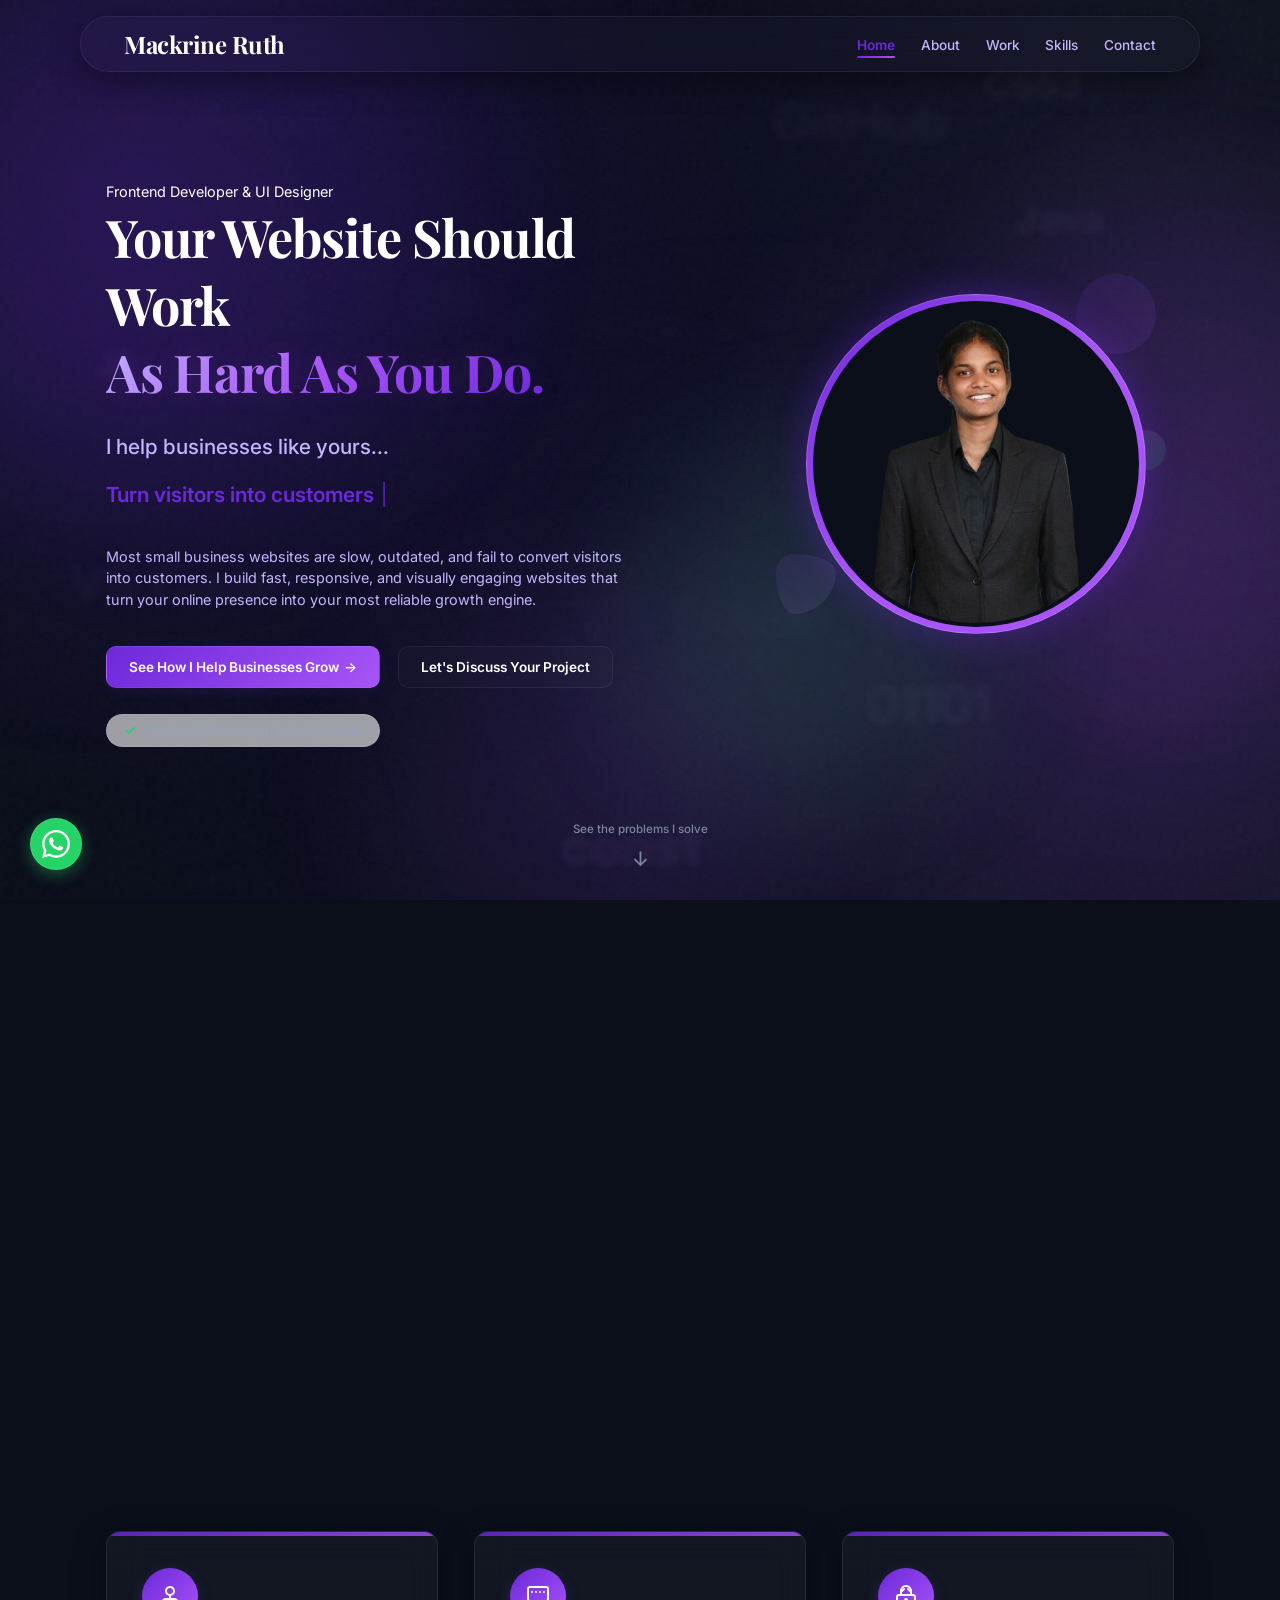
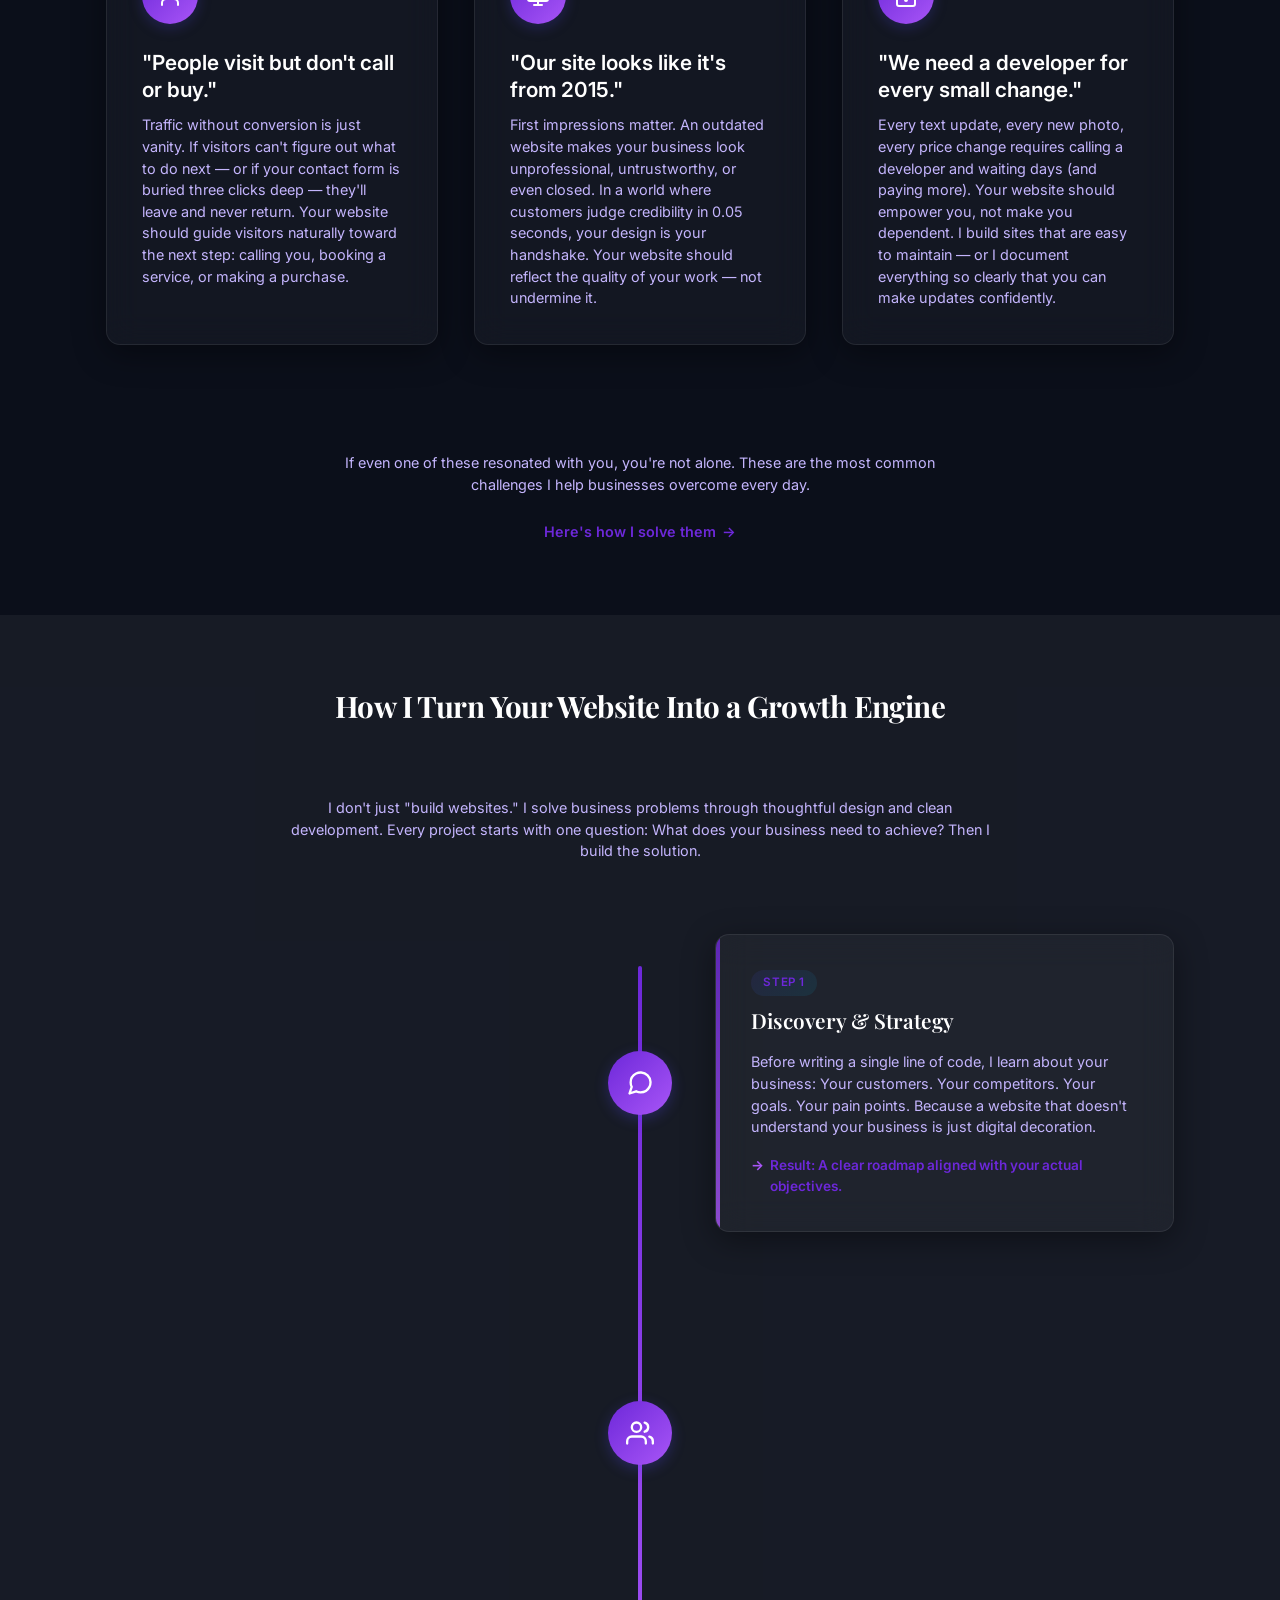
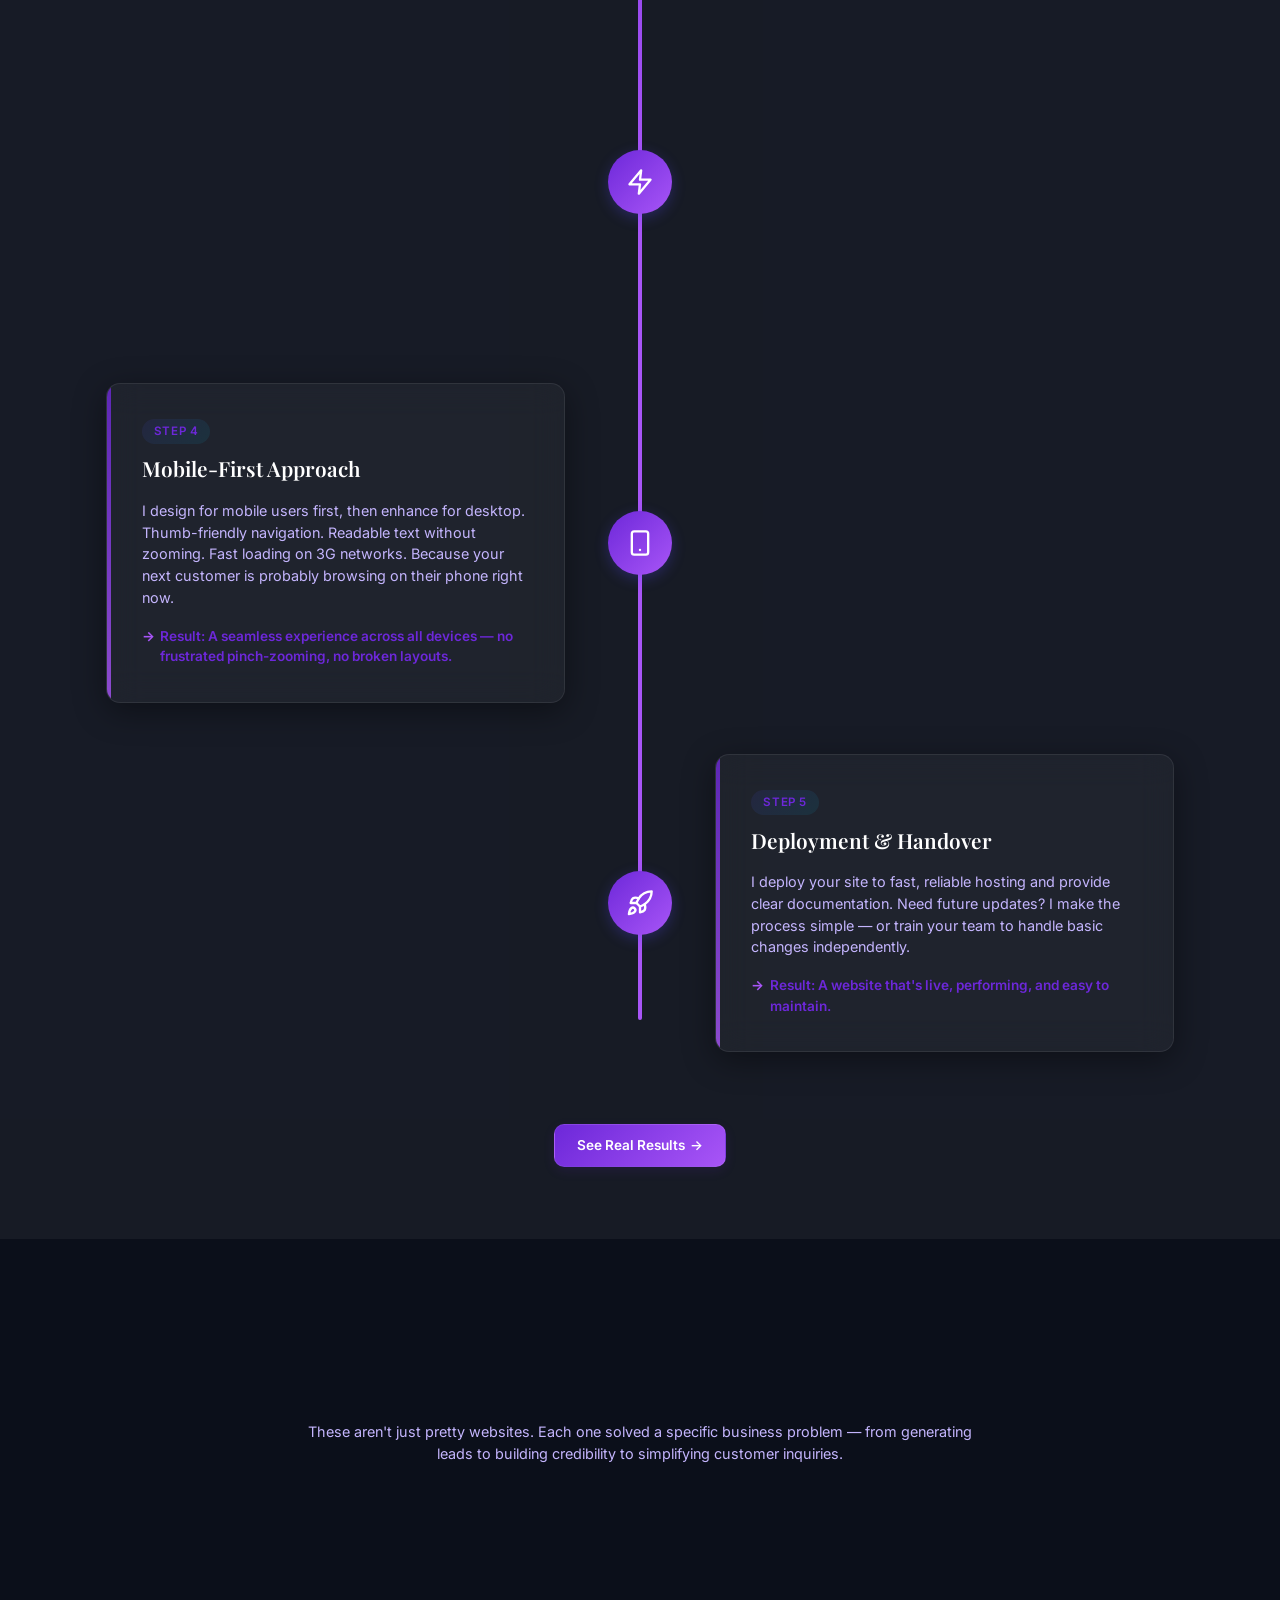
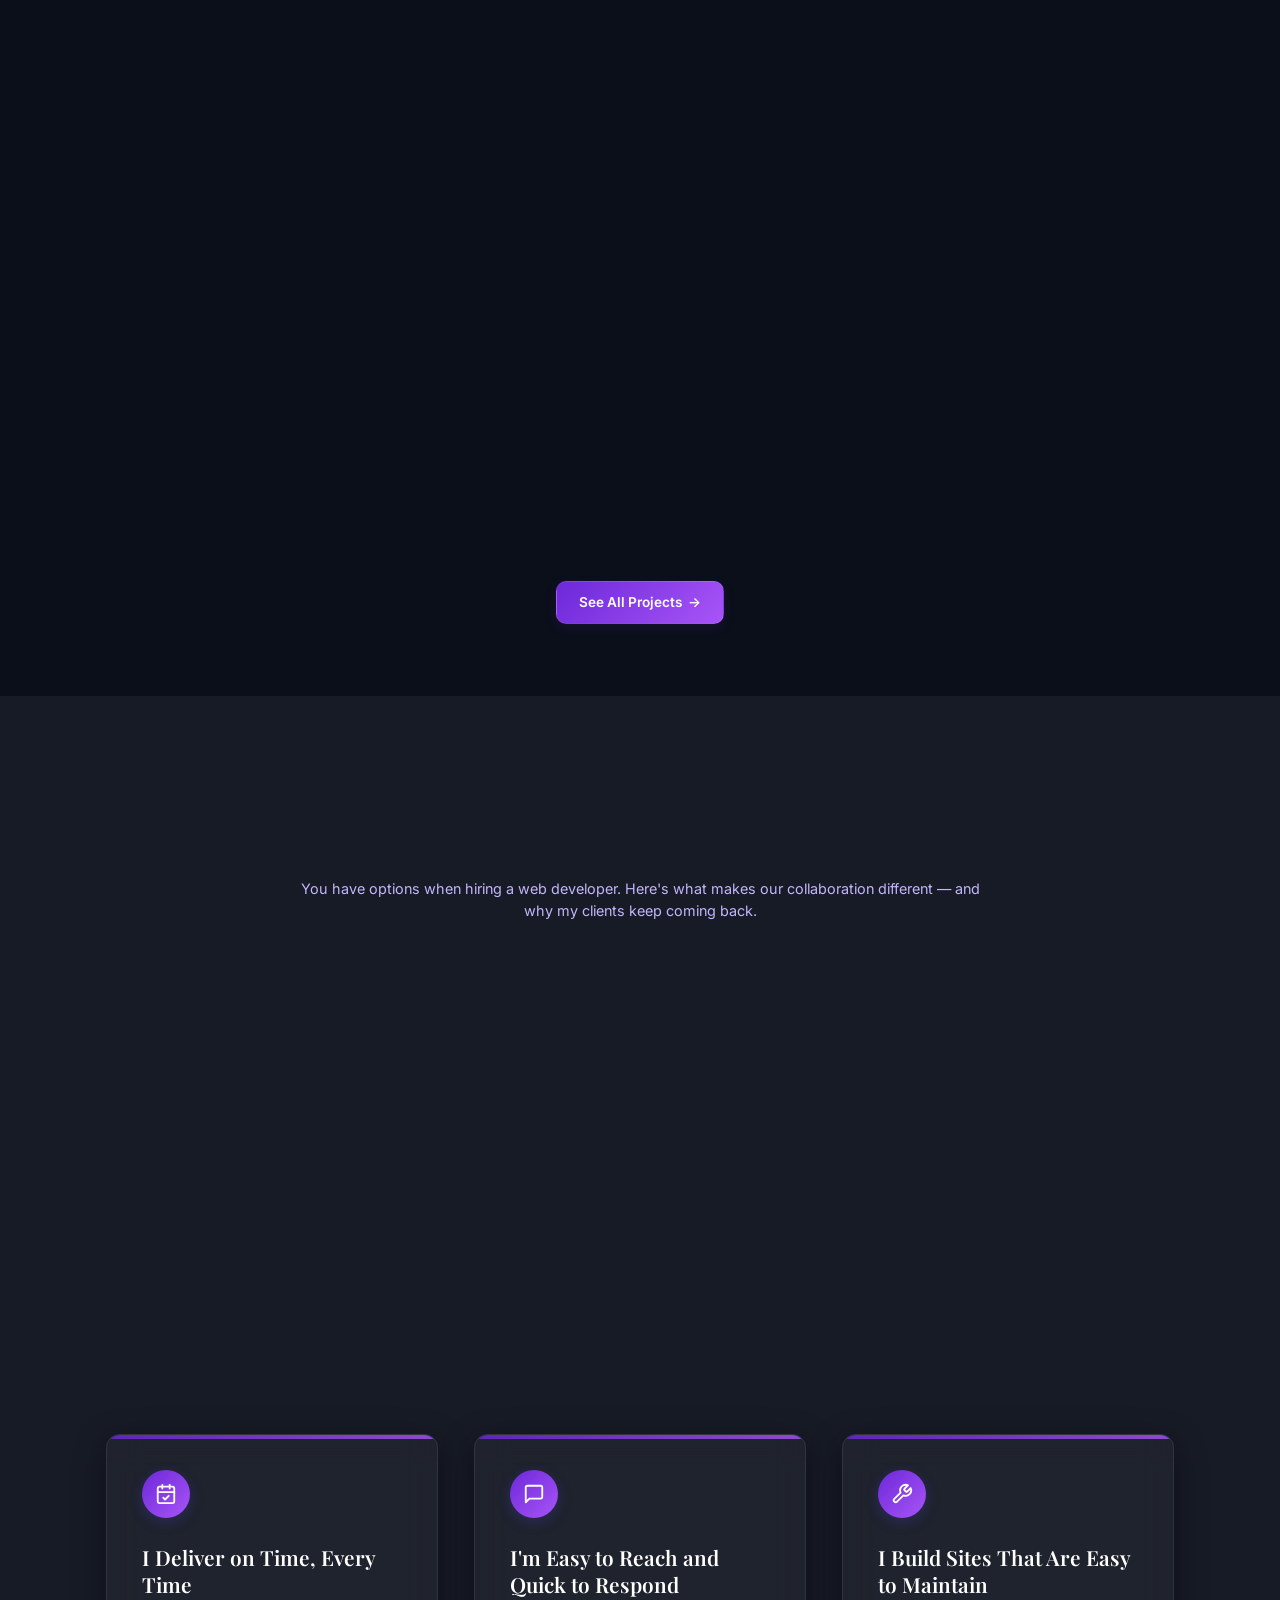
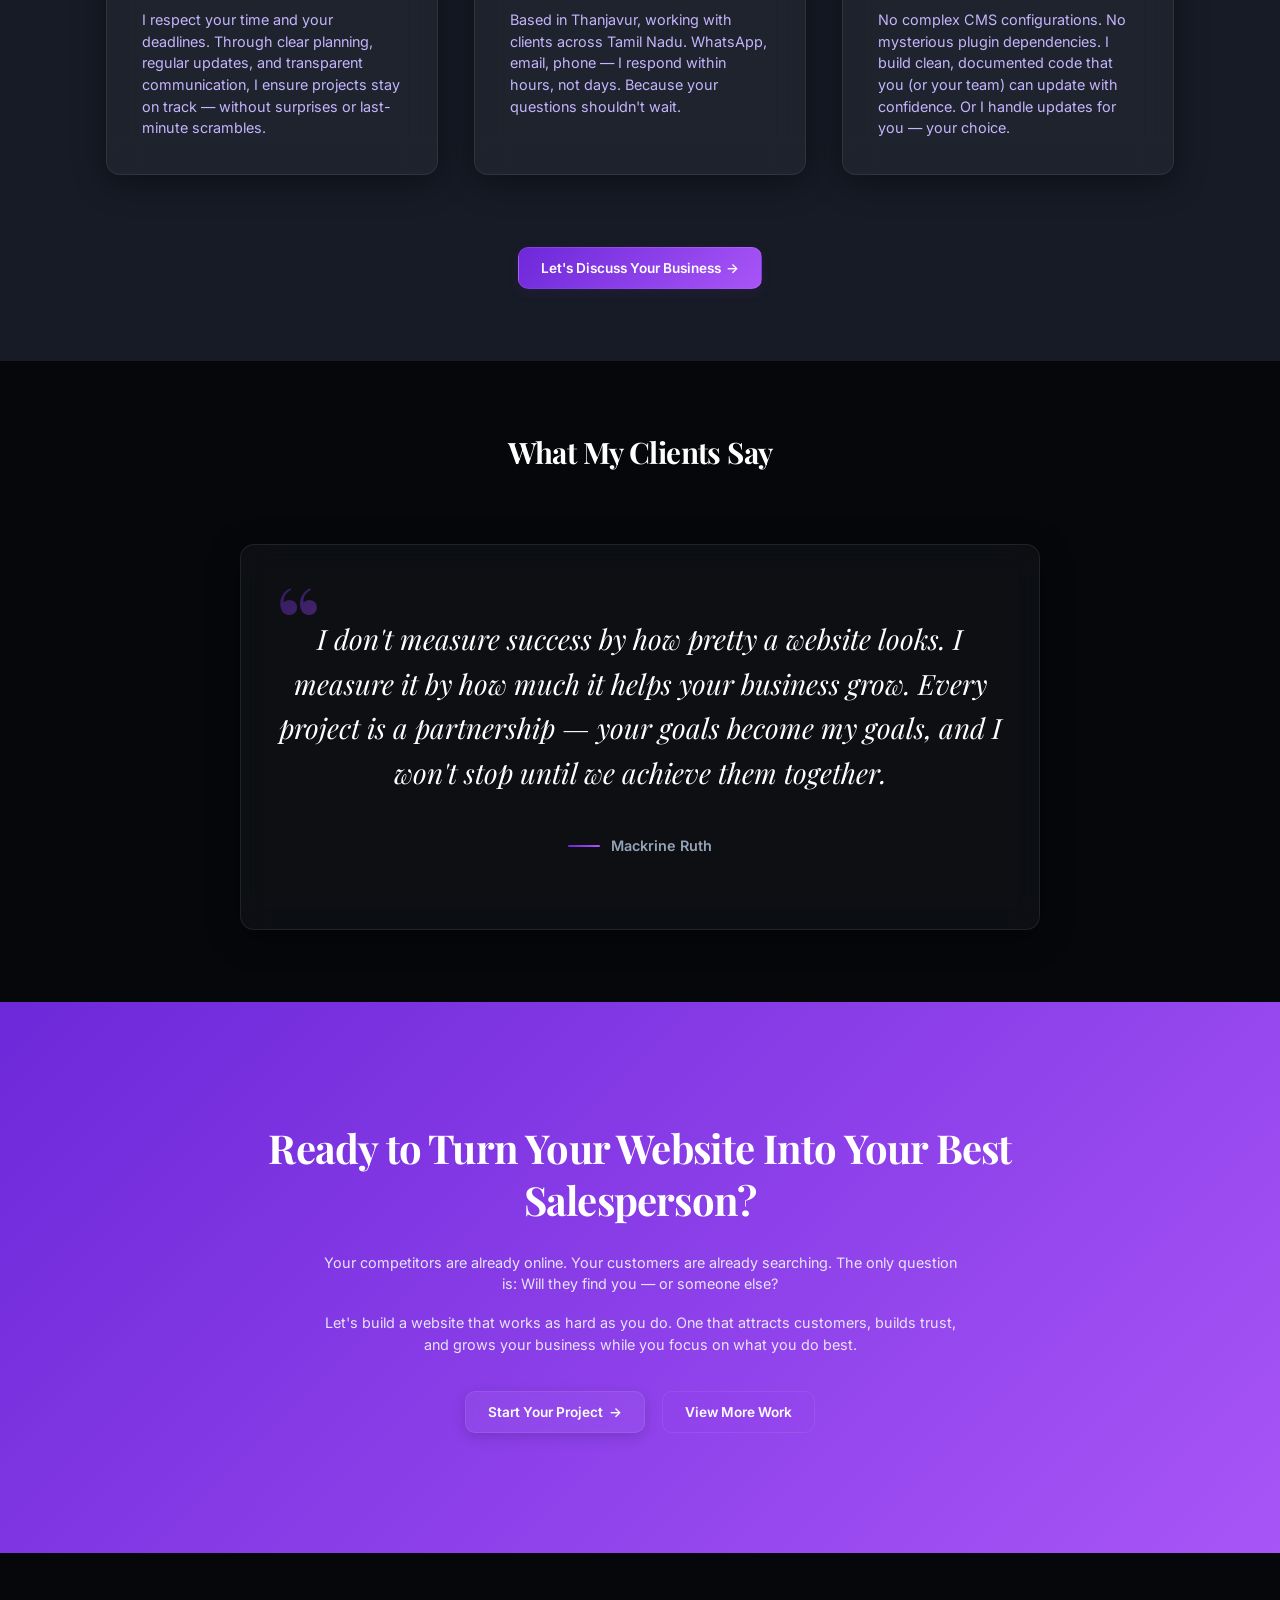
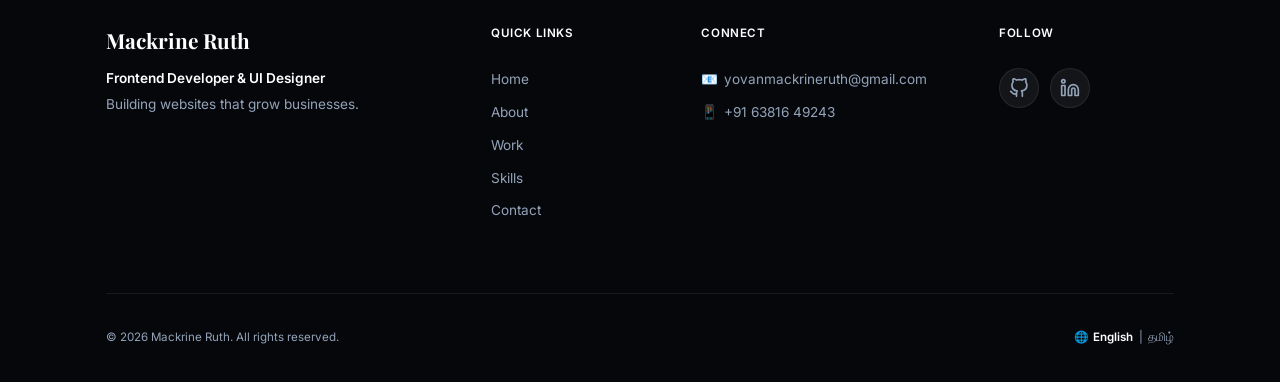
==== commit fcc72cf6: "remove extra space" ====
--- a/index.html
+++ b/index.html
@@ -833,7 +833,7 @@
           - Layout: Centered, max-width 800px
           - Large gradient quote marks, Playfair Display italic quote
         -->
-        <section id="testimonials" class="testimonial-section reveal" aria-labelledby="testimonials-heading">
+        <section id="testimonials" class="testimonial-section reveal-hidden" aria-labelledby="testimonials-heading">
             <div class="container">
 
                 <h2 id="testimonials-heading" class="section-title section-title--light">What My Clients Say</h2>
